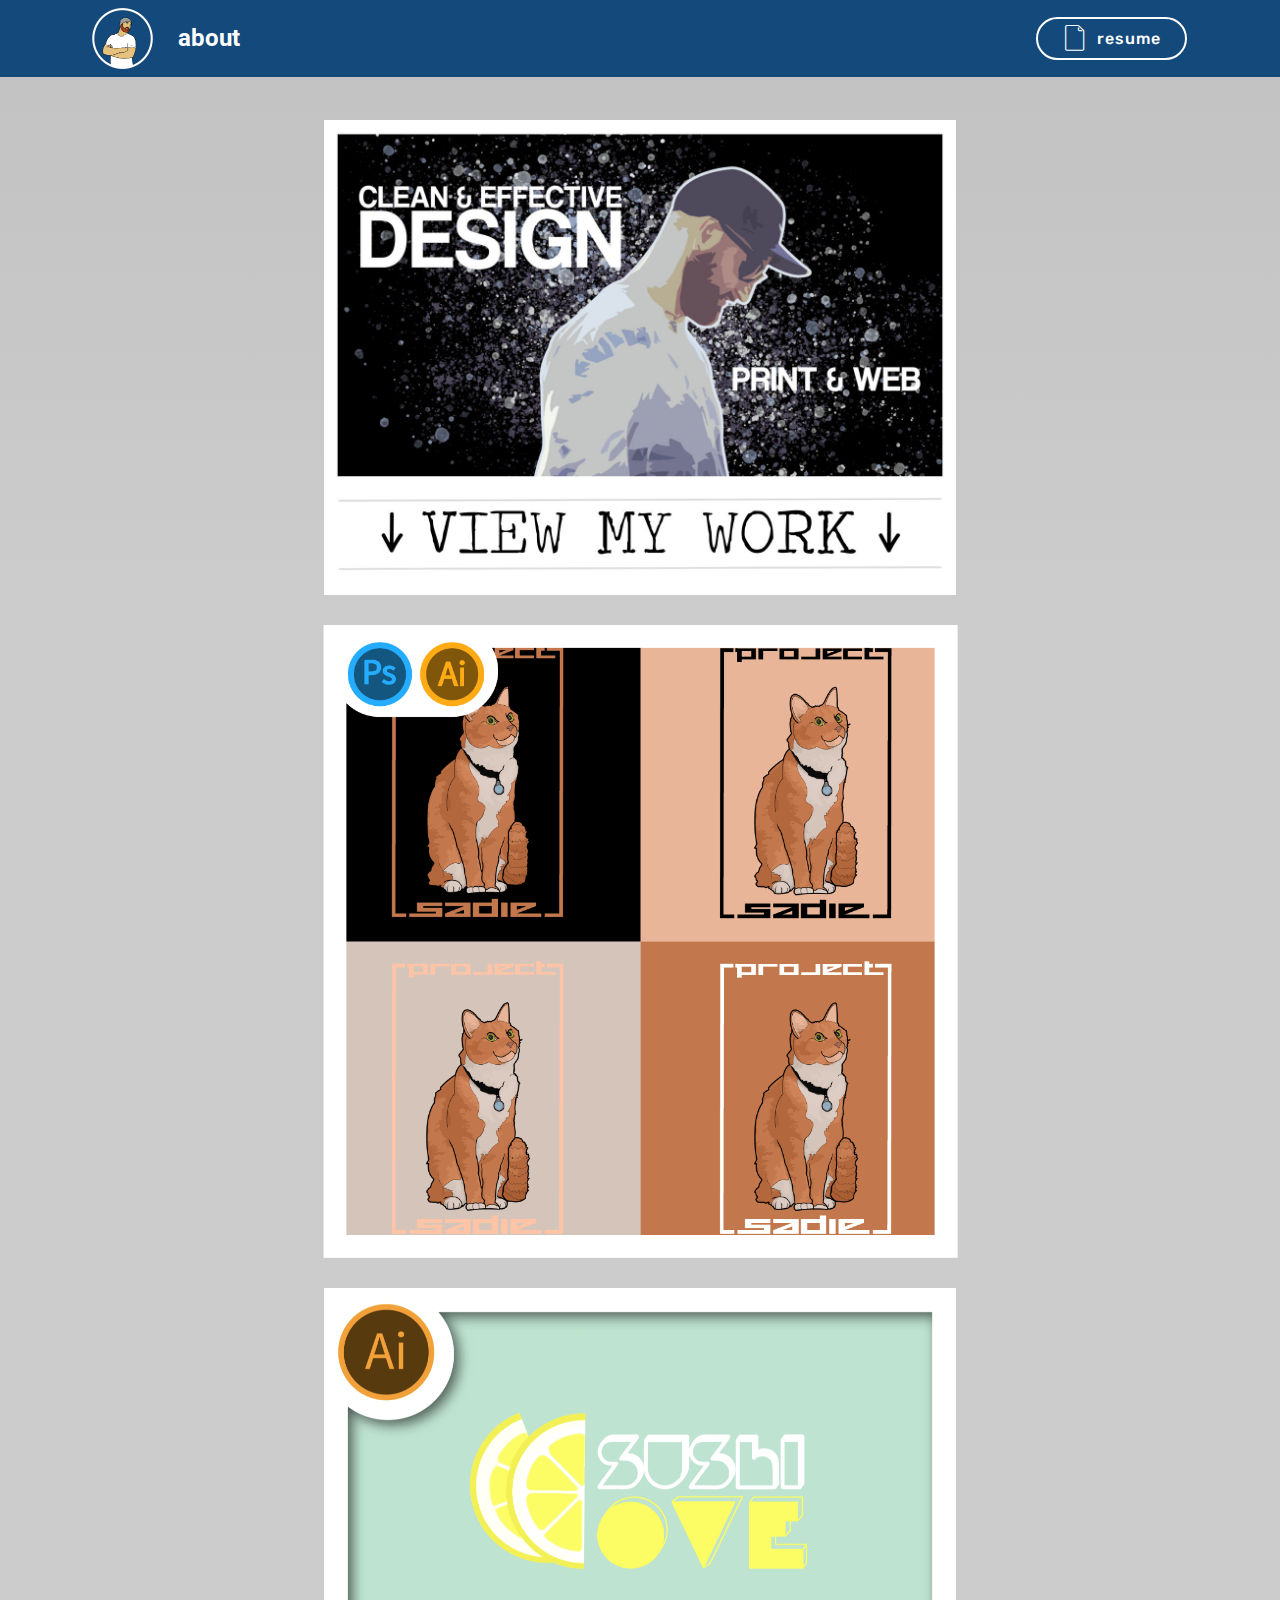
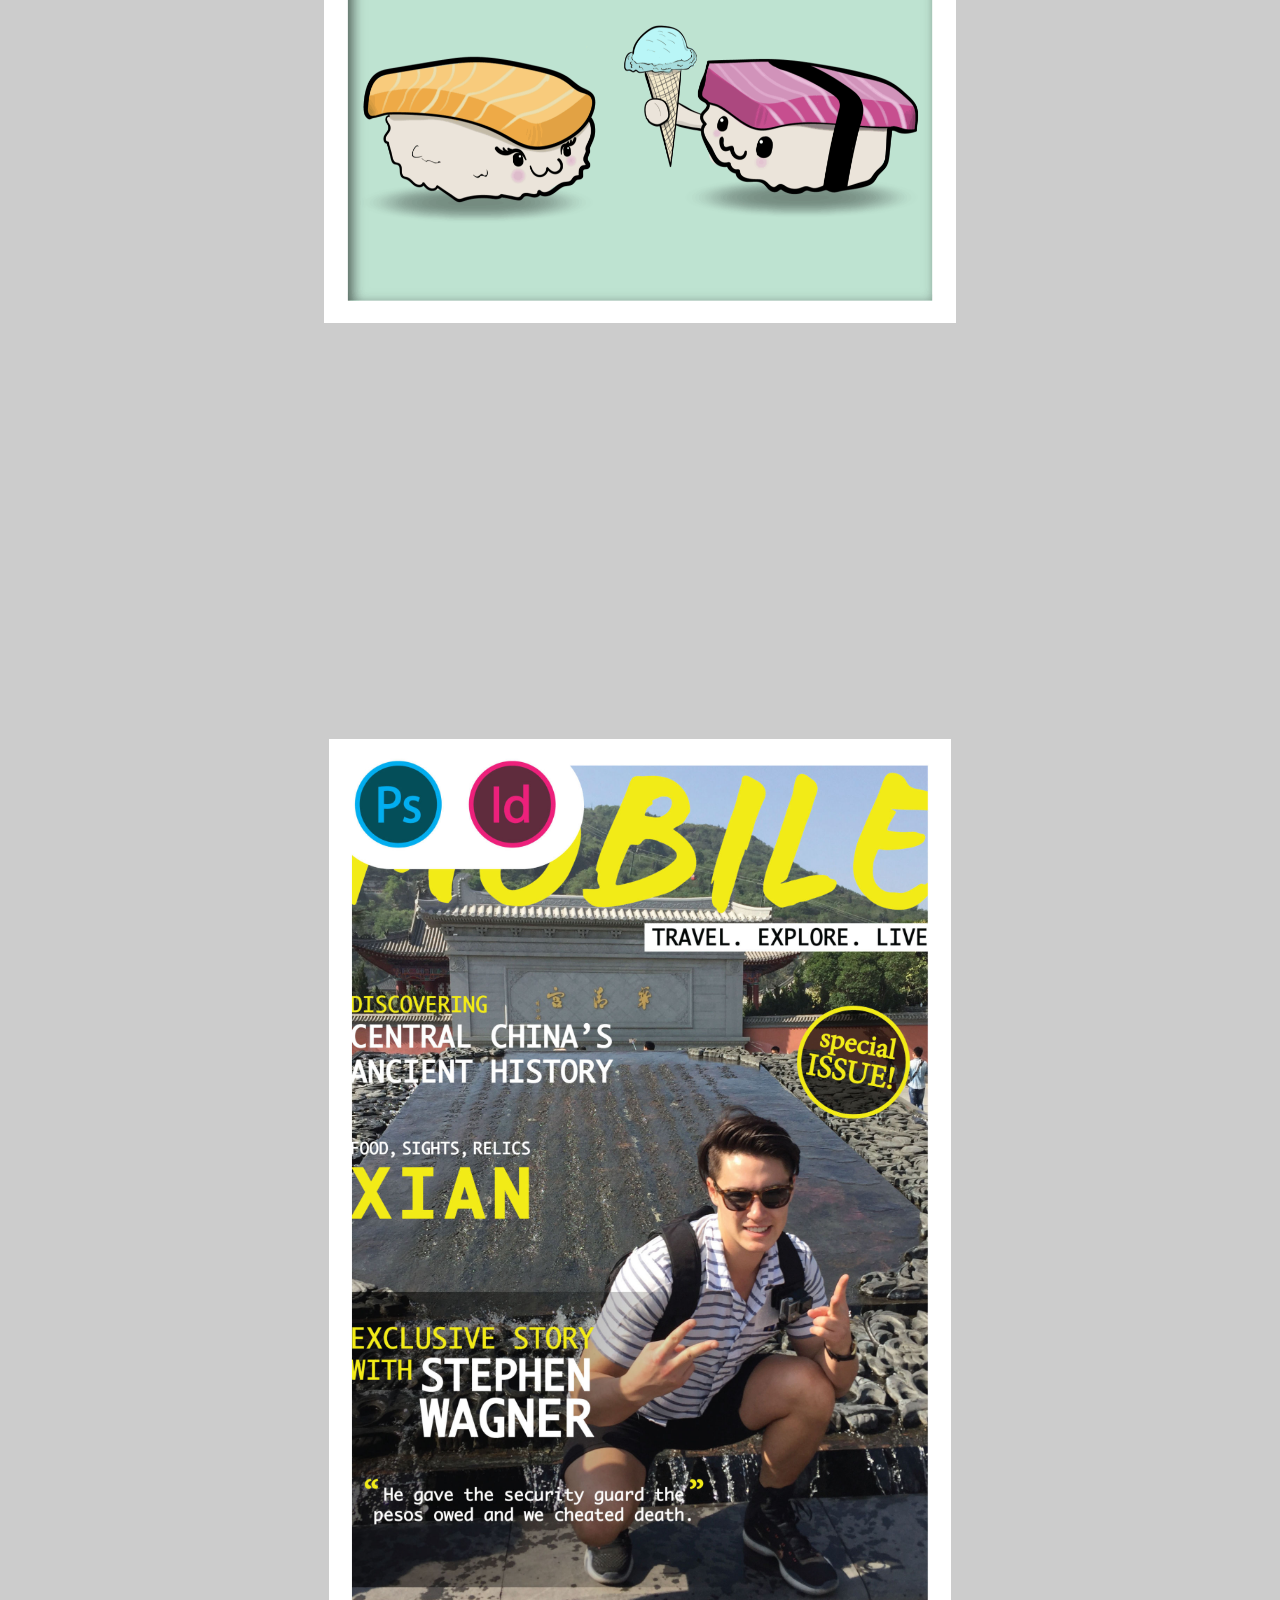
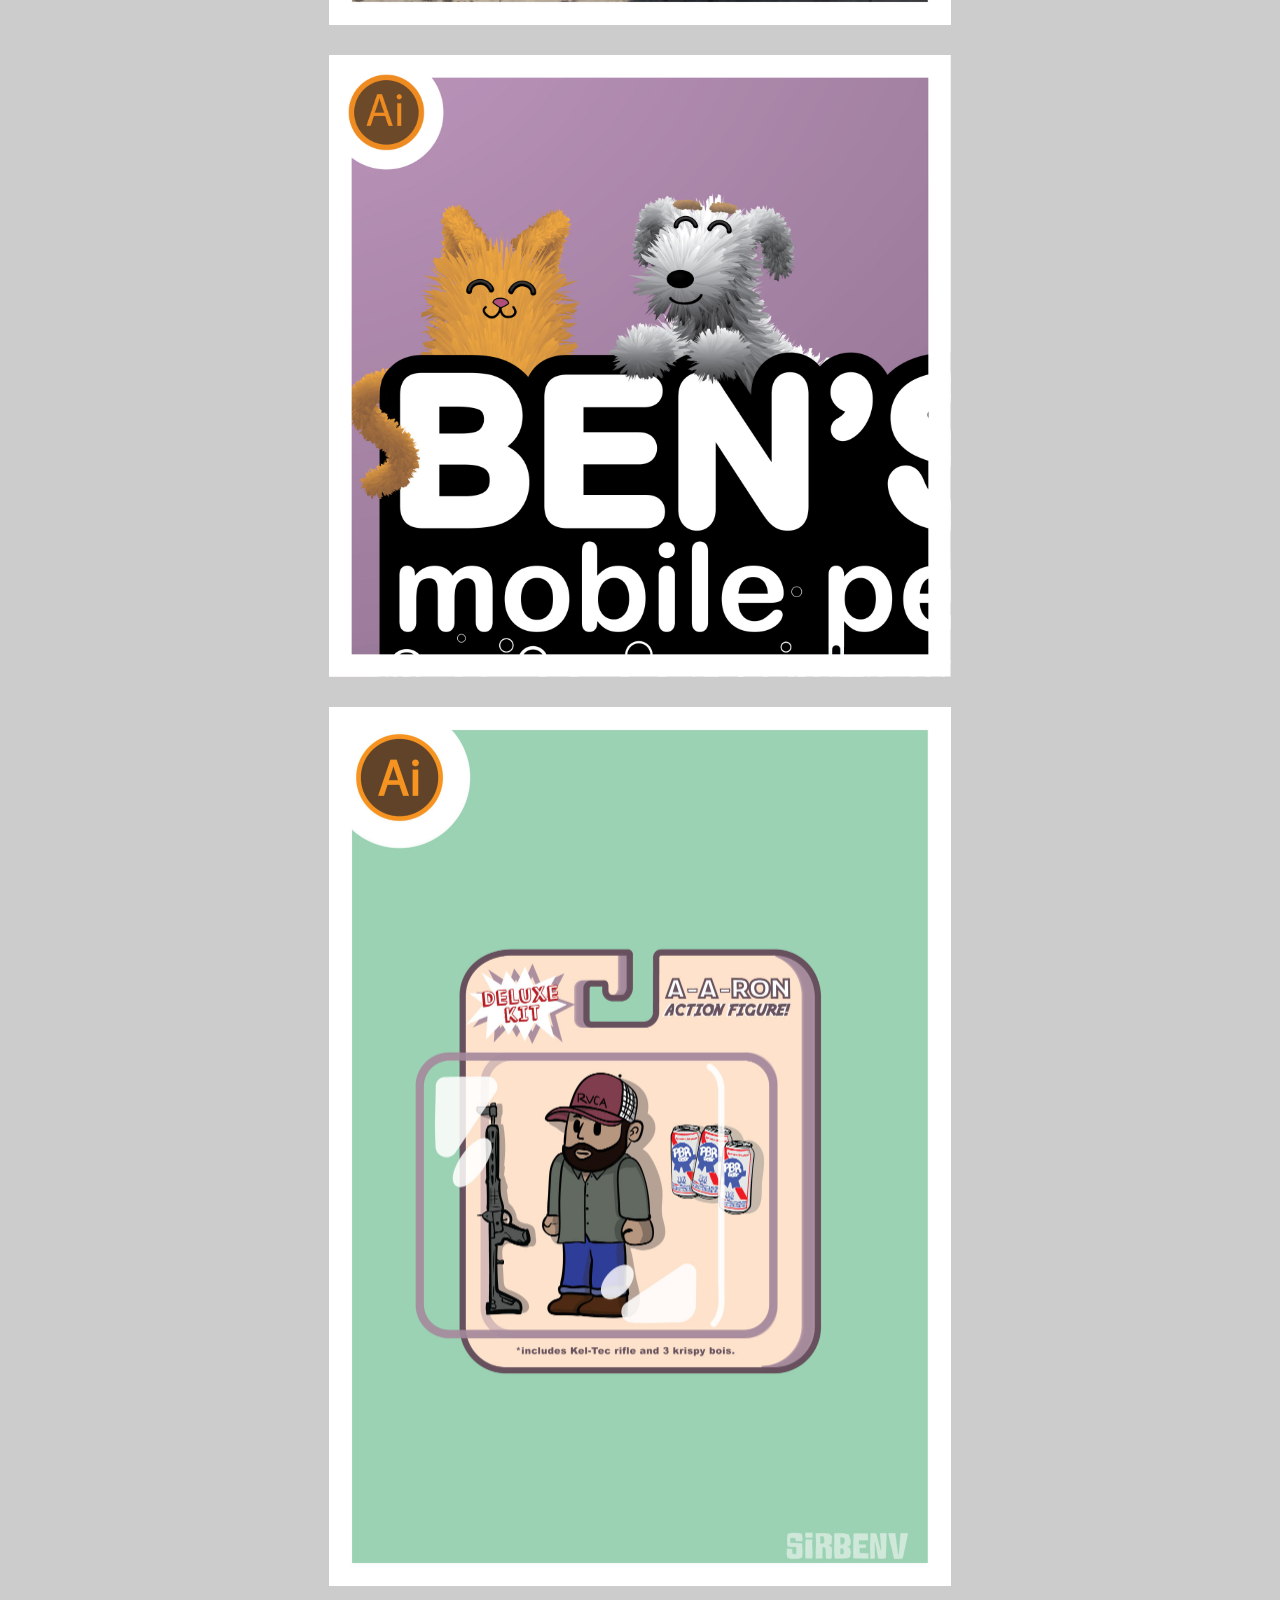
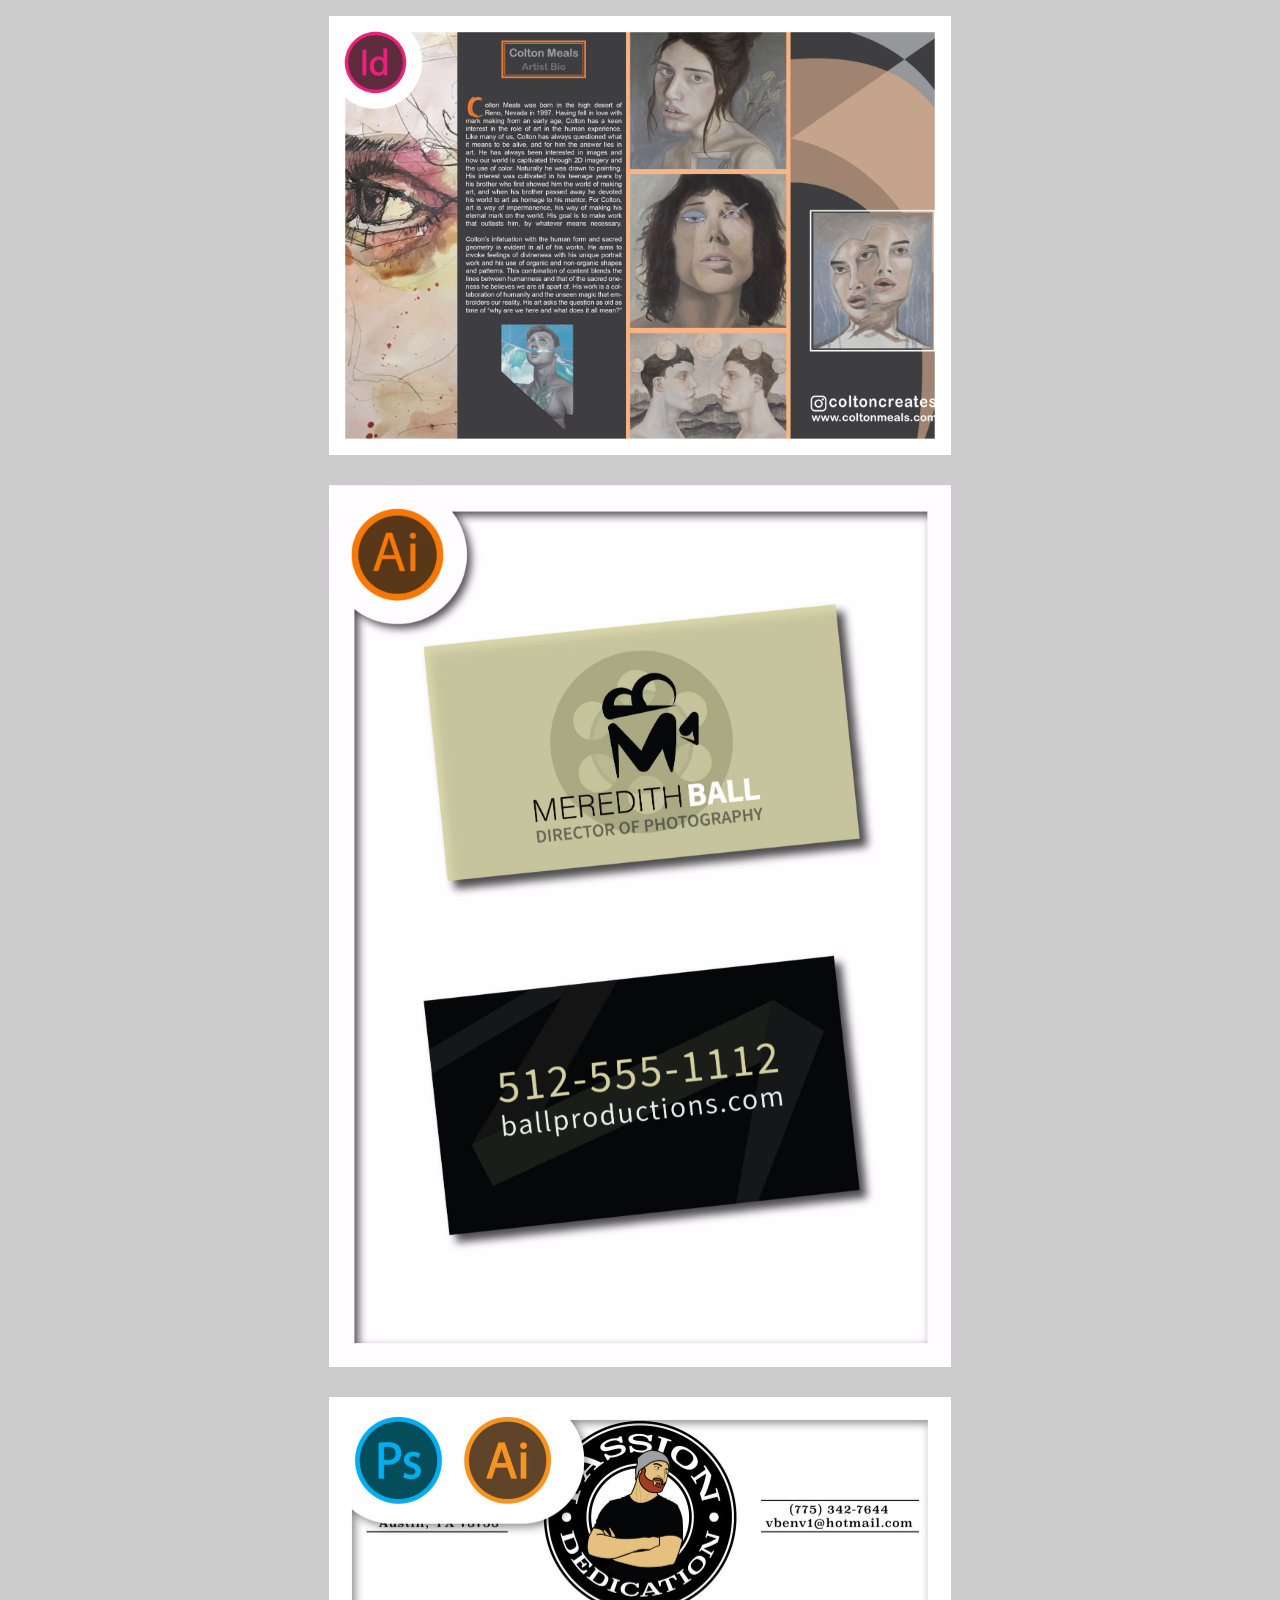
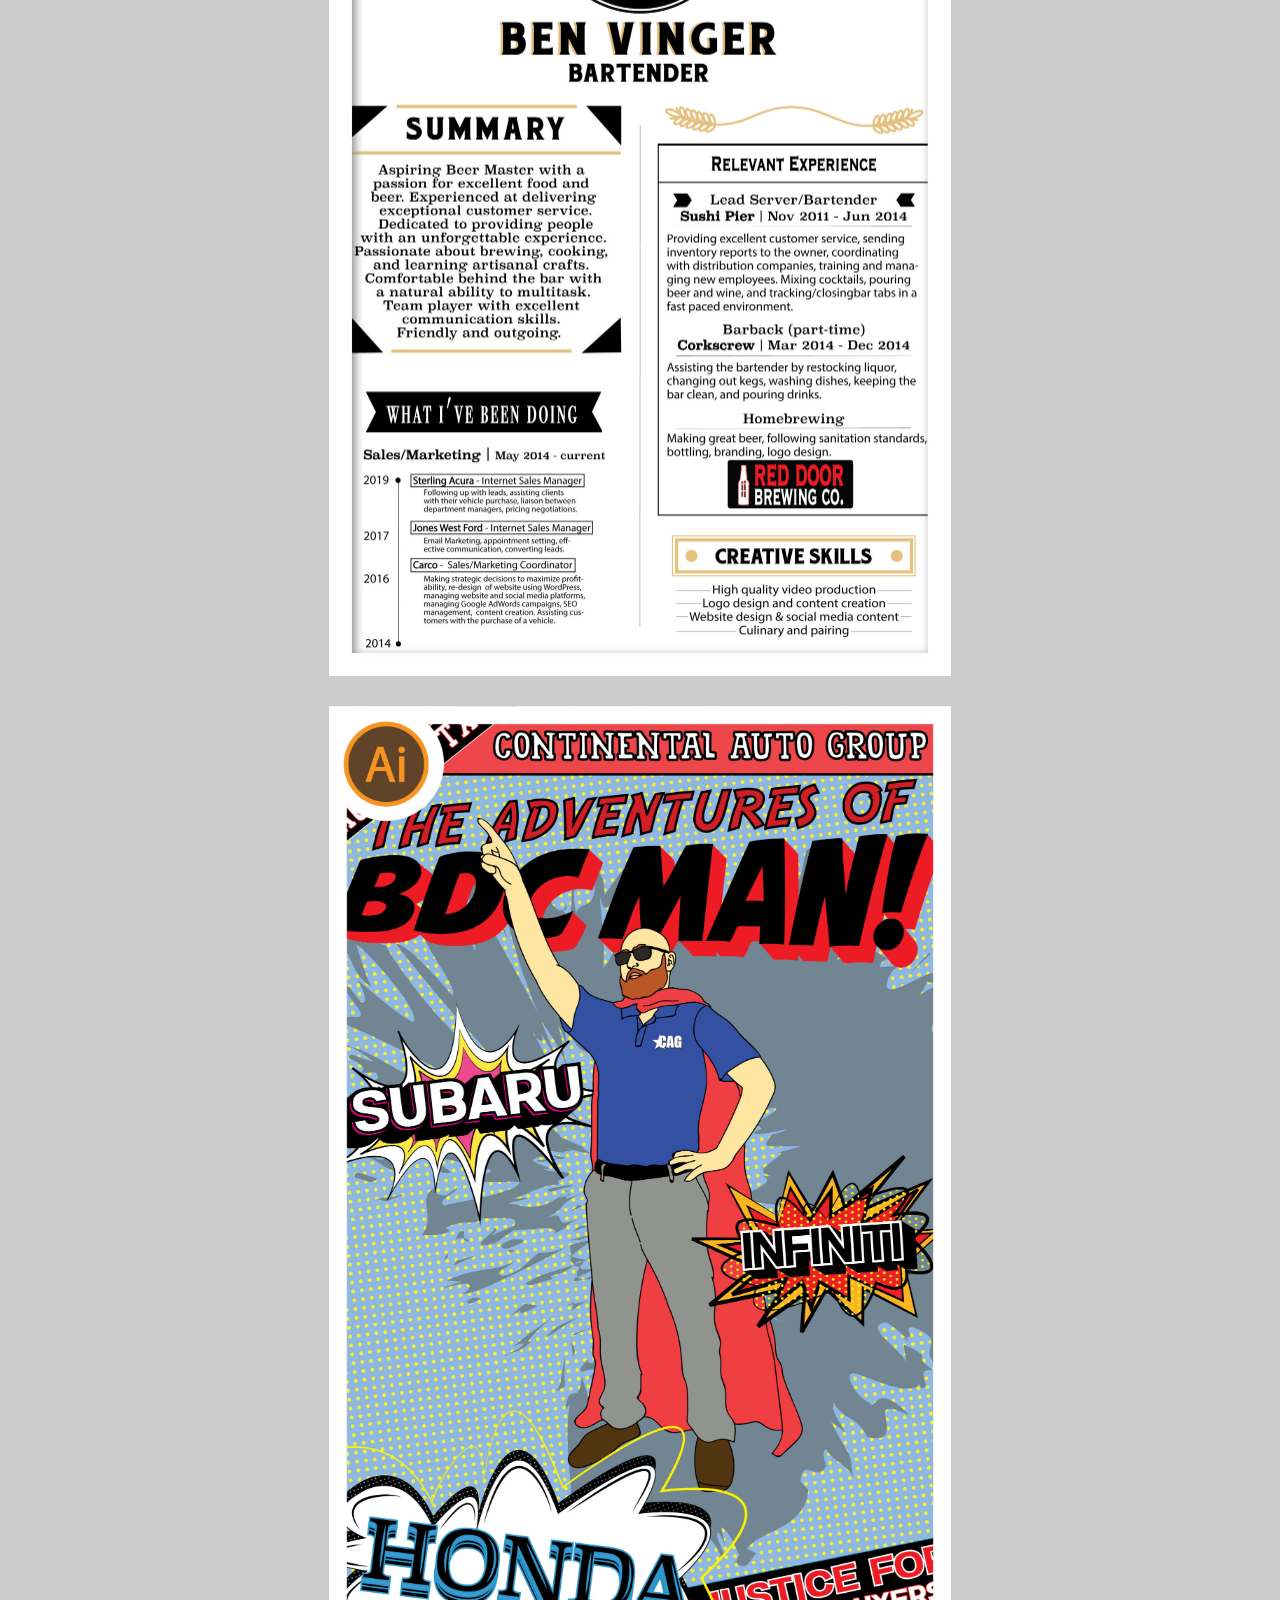
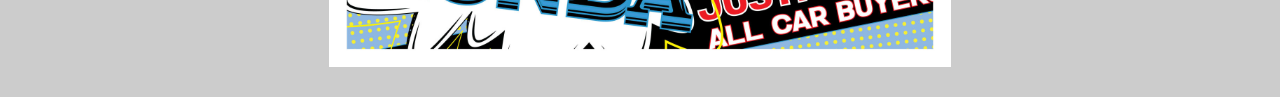
==== index.html @ 5d2aaa00 "create github pages" ====
<!DOCTYPE html>
<html >
<head>
  <!-- Site made with Mobirise Website Builder v4.9.2, https://mobirise.com -->
  <meta charset="UTF-8">
  <meta http-equiv="X-UA-Compatible" content="IE=edge">
  <meta name="generator" content="Mobirise v4.9.2, mobirise.com">
  <meta name="viewport" content="width=device-width, initial-scale=1, minimum-scale=1">
  <link rel="shortcut icon" href="assets/images/web-logo-170x121.png" type="image/x-icon">
  <meta name="description" content="">
  <title>Home</title>
  <link rel="stylesheet" href="assets/web/assets/mobirise-icons/mobirise-icons.css">
  <link rel="stylesheet" href="assets/tether/tether.min.css">
  <link rel="stylesheet" href="assets/bootstrap/css/bootstrap.min.css">
  <link rel="stylesheet" href="assets/bootstrap/css/bootstrap-grid.min.css">
  <link rel="stylesheet" href="assets/bootstrap/css/bootstrap-reboot.min.css">
  <link rel="stylesheet" href="assets/dropdown/css/style.css">
  <link rel="stylesheet" href="assets/theme/css/style.css">
  <link rel="stylesheet" href="assets/mobirise/css/mbr-additional.css" type="text/css">
  
  
  
</head>
<body>
  <section class="menu cid-rk5GuUO9n9" once="menu" id="menu1-15">

    

    <nav class="navbar navbar-expand beta-menu navbar-dropdown align-items-center navbar-fixed-top navbar-toggleable-sm">
        <button class="navbar-toggler navbar-toggler-right" type="button" data-toggle="collapse" data-target="#navbarSupportedContent" aria-controls="navbarSupportedContent" aria-expanded="false" aria-label="Toggle navigation">
            <div class="hamburger">
                <span></span>
                <span></span>
                <span></span>
                <span></span>
            </div>
        </button>
        <div class="menu-logo">
            <div class="navbar-brand">
                <span class="navbar-logo">
                    <a href="index.html">
                         <img src="assets/images/web-logo-170x121.png" alt="Mobirise" title="" style="height: 3.8rem;">
                    </a>
                </span>
                <span class="navbar-caption-wrap"><a class="navbar-caption text-white display-5" href="page1.html">about<br></a></span>
            </div>
        </div>
        <div class="collapse navbar-collapse" id="navbarSupportedContent">
            
            <div class="navbar-buttons mbr-section-btn"><a class="btn btn-sm btn-white-outline display-4" href="assets/files/Ben Vinger Resume.pdf" target="_blank"><span class="mbri-new-file mbr-iconfont mbr-iconfont-btn"></span>resume
                    </a></div>
        </div>
    </nav>
</section>

<section class="engine"><a href="https://mobirise.info/h">create a web page</a></section><section class="cid-rk5LGsgMAR" id="image3-17">

    

    <figure class="mbr-figure container">
            <div class="image-block" style="width: 57%;">
                <img src="assets/images/landing-1288x966.jpg" width="1400" alt="Mobirise" title="">
                <figcaption class="mbr-figure-caption mbr-figure-caption-over">
                    <div class="container pb-5 mbr-white align-center mbr-fonts-style display-1"></div>
                </figcaption>
            </div>
    </figure>
</section>

<section class="cid-rmsdA3CZRY" id="image3-2j">

    

    <figure class="mbr-figure container">
            <div class="image-block" style="width: 61%;">
                <a href="assets/files/SADIE%20WARHOL.pdf" target="_blank"><img src="assets/images/sadie-warhol-1114x1042.png" width="1400" alt="Mobirise" title=""></a>
                
            </div>
    </figure>
</section>

<section class="cid-rm5tW8ioTR" id="image3-2h">

    

    <figure class="mbr-figure container">
            <div class="image-block" style="width: 57%;">
                <a href="assets/files/sushi%20ice%20cream.pdf"><img src="assets/images/sushi-ice-cream-1266x1273.png" width="1400" alt="Mobirise" title=""></a>
                
            </div>
    </figure>
</section>

<section class="cid-rm3PmckEfQ" id="video3-2c">

    
    
    <figure class="mbr-figure align-center container">
        <div class="video-block" style="width: 57%;">
            <div><iframe class="mbr-embedded-video" src="https://www.youtube.com/embed/Kj8SVaHnWBI?rel=0&amp;amp;showinfo=0&amp;autoplay=0&amp;loop=0" width="1280" height="720" frameborder="0" allowfullscreen></iframe></div>
        </div>
    </figure>
</section>

<section class="cid-rk6hGh36Ha" id="image3-18">

    

    <figure class="mbr-figure container">
            <div class="image-block" style="width: 56%;">
                <a href="assets/files/mobile magazine.pdf" target="_blank"><img src="assets/images/steve-1776x2531.jpg" width="1400" alt="Mobirise" title=""></a>
                
            </div>
    </figure>
</section>

<section class="cid-rm42BBk4iQ" id="image3-2g">

    

    <figure class="mbr-figure container">
            <div class="image-block" style="width: 56%;">
                <a href="assets/files/bensgrooming.pdf" target="_blank"><img src="assets/images/bensgrooming-1776x1776.jpg" width="1400" alt="Mobirise" title=""></a>
                
            </div>
    </figure>
</section>

<section class="cid-rm41nYu5hO" id="image3-2e">

    

    <figure class="mbr-figure container">
            <div class="image-block" style="width: 56%;">
                <a href="assets/files/AARON DUDE.pdf" target="_blank"><img src="assets/images/aaron-1244x1759.jpg" width="1400" alt="Mobirise" title=""></a>
                
            </div>
    </figure>
</section>

<section class="cid-rk6oN2qPww" id="image3-1a">

    

    <figure class="mbr-figure container">
            <div class="image-block" style="width: 56%;">
                <a href="assets/files/colton brochure.pdf" target="_blank"><img src="assets/images/colton-1776x1256.jpg" width="1400" alt="Mobirise" title=""></a>
                
            </div>
    </figure>
</section>

<section class="cid-rm41RivxNp" id="image3-2f">

    

    <figure class="mbr-figure container">
            <div class="image-block" style="width: 56%;">
                <a href="assets/files/MBLOGOFINAL.pdf" target="_blank"><img src="assets/images/mbcards-1-1776x2483.jpg" width="1400" alt="Mobirise" title=""></a>
                
            </div>
    </figure>
</section>

<section class="cid-rk6j1WTO7R" id="image3-19">

    

    <figure class="mbr-figure container">
            <div class="image-block" style="width: 56%;">
                <a href="assets/files/Brewery Resume.pdf" target="_blank"><img src="assets/images/brewery-resume-1244x1759.jpg" width="1400" alt="Mobirise" title=""></a>
                
            </div>
    </figure>
</section>

<section class="cid-rk6vC56qn9" id="image3-1b">

    

    <figure class="mbr-figure container">
            <div class="image-block" style="width: 56%;">
                <a href="assets/files/BDC Man Poster.pdf" target="_blank"><img src="assets/images/bdc-man-poster-1-1776x2745.jpg" width="1400" alt="Mobirise" title=""></a>
                
            </div>
    </figure>
</section>


  <script src="assets/web/assets/jquery/jquery.min.js"></script>
  <script src="assets/popper/popper.min.js"></script>
  <script src="assets/tether/tether.min.js"></script>
  <script src="assets/bootstrap/js/bootstrap.min.js"></script>
  <script src="assets/smoothscroll/smooth-scroll.js"></script>
  <script src="assets/dropdown/js/script.min.js"></script>
  <script src="assets/touchswipe/jquery.touch-swipe.min.js"></script>
  <script src="assets/theme/js/script.js"></script>
  
  
 <div id="scrollToTop" class="scrollToTop mbr-arrow-up"><a style="text-align: center;"><i class="mbr-arrow-up-icon mbr-arrow-up-icon-cm cm-icon cm-icon-smallarrow-up"></i></a></div>
  </body>
</html>
---- assets/web/assets/mobirise-icons/mobirise-icons.css ----
@font-face {
  font-family: 'MobiriseIcons';
  src:  url('mobirise-icons.eot?spat4u');
  src:  url('mobirise-icons.eot?spat4u#iefix') format('embedded-opentype'),
    url('mobirise-icons.ttf?spat4u') format('truetype'),
    url('mobirise-icons.woff?spat4u') format('woff'),
    url('mobirise-icons.svg?spat4u#MobiriseIcons') format('svg');
  font-weight: normal;
  font-style: normal;
}

[class^="mbri-"], [class*=" mbri-"] {
  /* use !important to prevent issues with browser extensions that change fonts */
  font-family: MobiriseIcons !important;
  speak: none;
  font-style: normal;
  font-weight: normal;
  font-variant: normal;
  text-transform: none;
  line-height: 1;

  /* Better Font Rendering =========== */
  -webkit-font-smoothing: antialiased;
  -moz-osx-font-smoothing: grayscale;
}

.mbri-add-submenu:before {
  content: "\e900";
}
.mbri-alert:before {
  content: "\e901";
}
.mbri-align-center:before {
  content: "\e902";
}
.mbri-align-justify:before {
  content: "\e903";
}
.mbri-align-left:before {
  content: "\e904";
}
.mbri-align-right:before {
  content: "\e905";
}
.mbri-android:before {
  content: "\e906";
}
.mbri-apple:before {
  content: "\e907";
}
.mbri-arrow-down:before {
  content: "\e908";
}
.mbri-arrow-next:before {
  content: "\e909";
}
.mbri-arrow-prev:before {
  content: "\e90a";
}
.mbri-arrow-up:before {
  content: "\e90b";
}
.mbri-bold:before {
  content: "\e90c";
}
.mbri-bookmark:before {
  content: "\e90d";
}
.mbri-bootstrap:before {
  content: "\e90e";
}
.mbri-briefcase:before {
  content: "\e90f";
}
.mbri-browse:before {
  content: "\e910";
}
.mbri-bulleted-list:before {
  content: "\e911";
}
.mbri-calendar:before {
  content: "\e912";
}
.mbri-camera:before {
  content: "\e913";
}
.mbri-cart-add:before {
  content: "\e914";
}
.mbri-cart-full:before {
  content: "\e915";
}
.mbri-cash:before {
  content: "\e916";
}
.mbri-change-style:before {
  content: "\e917";
}
.mbri-chat:before {
  content: "\e918";
}
.mbri-clock:before {
  content: "\e919";
}
.mbri-close:before {
  content: "\e91a";
}
.mbri-cloud:before {
  content: "\e91b";
}
.mbri-code:before {
  content: "\e91c";
}
.mbri-contact-form:before {
  content: "\e91d";
}
.mbri-credit-card:before {
  content: "\e91e";
}
.mbri-cursor-click:before {
  content: "\e91f";
}
.mbri-cust-feedback:before {
  content: "\e920";
}
.mbri-database:before {
  content: "\e921";
}
.mbri-delivery:before {
  content: "\e922";
}
.mbri-desktop:before {
  content: "\e923";
}
.mbri-devices:before {
  content: "\e924";
}
.mbri-down:before {
  content: "\e925";
}
.mbri-download:before {
  content: "\e989";
}
.mbri-drag-n-drop:before {
  content: "\e927";
}
.mbri-drag-n-drop2:before {
  content: "\e928";
}
.mbri-edit:before {
  content: "\e929";
}
.mbri-edit2:before {
  content: "\e92a";
}
.mbri-error:before {
  content: "\e92b";
}
.mbri-extension:before {
  content: "\e92c";
}
.mbri-features:before {
  content: "\e92d";
}
.mbri-file:before {
  content: "\e92e";
}
.mbri-flag:before {
  content: "\e92f";
}
.mbri-folder:before {
  content: "\e930";
}
.mbri-gift:before {
  content: "\e931";
}
.mbri-github:before {
  content: "\e932";
}
.mbri-globe:before {
  content: "\e933";
}
.mbri-globe-2:before {
  content: "\e934";
}
.mbri-growing-chart:before {
  content: "\e935";
}
.mbri-hearth:before {
  content: "\e936";
}
.mbri-help:before {
  content: "\e937";
}
.mbri-home:before {
  content: "\e938";
}
.mbri-hot-cup:before {
  content: "\e939";
}
.mbri-idea:before {
  content: "\e93a";
}
.mbri-image-gallery:before {
  content: "\e93b";
}
.mbri-image-slider:before {
  content: "\e93c";
}
.mbri-info:before {
  content: "\e93d";
}
.mbri-italic:before {
  content: "\e93e";
}
.mbri-key:before {
  content: "\e93f";
}
.mbri-laptop:before {
  content: "\e940";
}
.mbri-layers:before {
  content: "\e941";
}
.mbri-left-right:before {
  content: "\e942";
}
.mbri-left:before {
  content: "\e943";
}
.mbri-letter:before {
  content: "\e944";
}
.mbri-like:before {
  content: "\e945";
}
.mbri-link:before {
  content: "\e946";
}
.mbri-lock:before {
  content: "\e947";
}
.mbri-login:before {
  content: "\e948";
}
.mbri-logout:before {
  content: "\e949";
}
.mbri-magic-stick:before {
  content: "\e94a";
}
.mbri-map-pin:before {
  content: "\e94b";
}
.mbri-menu:before {
  content: "\e94c";
}
.mbri-mobile:before {
  content: "\e94d";
}
.mbri-mobile2:before {
  content: "\e94e";
}
.mbri-mobirise:before {
  content: "\e94f";
}
.mbri-more-horizontal:before {
  content: "\e950";
}
.mbri-more-vertical:before {
  content: "\e951";
}
.mbri-music:before {
  content: "\e952";
}
.mbri-new-file:before {
  content: "\e953";
}
.mbri-numbered-list:before {
  content: "\e954";
}
.mbri-opened-folder:before {
  content: "\e955";
}
.mbri-pages:before {
  content: "\e956";
}
.mbri-paper-plane:before {
  content: "\e957";
}
.mbri-paperclip:before {
  content: "\e958";
}
.mbri-photo:before {
  content: "\e959";
}
.mbri-photos:before {
  content: "\e95a";
}
.mbri-pin:before {
  content: "\e95b";
}
.mbri-play:before {
  content: "\e95c";
}
.mbri-plus:before {
  content: "\e95d";
}
.mbri-preview:before {
  content: "\e95e";
}
.mbri-print:before {
  content: "\e95f";
}
.mbri-protect:before {
  content: "\e960";
}
.mbri-question:before {
  content: "\e961";
}
.mbri-quote-left:before {
  content: "\e962";
}
.mbri-quote-right:before {
  content: "\e963";
}
.mbri-refresh:before {
  content: "\e964";
}
.mbri-responsive:before {
  content: "\e965";
}
.mbri-right:before {
  content: "\e966";
}
.mbri-rocket:before {
  content: "\e967";
}
.mbri-sad-face:before {
  content: "\e968";
}
.mbri-sale:before {
  content: "\e969";
}
.mbri-save:before {
  content: "\e96a";
}
.mbri-search:before {
  content: "\e96b";
}
.mbri-setting:before {
  content: "\e96c";
}
.mbri-setting2:before {
  content: "\e96d";
}
.mbri-setting3:before {
  content: "\e96e";
}
.mbri-share:before {
  content: "\e96f";
}
.mbri-shopping-bag:before {
  content: "\e970";
}
.mbri-shopping-basket:before {
  content: "\e971";
}
.mbri-shopping-cart:before {
  content: "\e972";
}
.mbri-sites:before {
  content: "\e973";
}
.mbri-smile-face:before {
  content: "\e974";
}
.mbri-speed:before {
  content: "\e975";
}
.mbri-star:before {
  content: "\e976";
}
.mbri-success:before {
  content: "\e977";
}
.mbri-sun:before {
  content: "\e978";
}
.mbri-sun2:before {
  content: "\e979";
}
.mbri-tablet:before {
  content: "\e97a";
}
.mbri-tablet-vertical:before {
  content: "\e97b";
}
.mbri-target:before {
  content: "\e97c";
}
.mbri-timer:before {
  content: "\e97d";
}
.mbri-to-ftp:before {
  content: "\e97e";
}
.mbri-to-local-drive:before {
  content: "\e97f";
}
.mbri-touch-swipe:before {
  content: "\e980";
}
.mbri-touch:before {
  content: "\e981";
}
.mbri-trash:before {
  content: "\e982";
}
.mbri-underline:before {
  content: "\e983";
}
.mbri-unlink:before {
  content: "\e984";
}
.mbri-unlock:before {
  content: "\e985";
}
.mbri-up-down:before {
  content: "\e986";
}
.mbri-up:before {
  content: "\e987";
}
.mbri-update:before {
  content: "\e988";
}
.mbri-upload:before {
 content: "\e926"; 
}
.mbri-user:before {
  content: "\e98a";
}
.mbri-user2:before {
  content: "\e98b";
}
.mbri-users:before {
  content: "\e98c";
}
.mbri-video:before {
  content: "\e98d";
}
.mbri-video-play:before {
  content: "\e98e";
}
.mbri-watch:before {
  content: "\e98f";
}
.mbri-website-theme:before {
  content: "\e990";
}
.mbri-wifi:before {
  content: "\e991";
}
.mbri-windows:before {
  content: "\e992";
}
.mbri-zoom-out:before {
  content: "\e993";
}
.mbri-redo:before {
  content: "\e994";
}
.mbri-undo:before {
  content: "\e995";
}
---- assets/dropdown/css/style.css ----
.navbar-dropdown {
  left: 0;
  padding: 0;
  position: absolute;
  right: 0;
  top: 0;
  transition: all 0.45s ease;
  z-index: 1030;
  background: #282828; }
  .navbar-dropdown .navbar-logo {
    margin-right: 0.8rem;
    transition: margin 0.3s ease-in-out;
    vertical-align: middle; }
    .navbar-dropdown .navbar-logo img {
      height: 3.125rem;
      transition: all 0.3s ease-in-out; }
    .navbar-dropdown .navbar-logo.mbr-iconfont {
      font-size: 3.125rem;
      line-height: 3.125rem; }
  .navbar-dropdown .navbar-caption {
    font-weight: 700;
    white-space: normal;
    vertical-align: -4px;
    line-height: 3.125rem !important; }
    .navbar-dropdown .navbar-caption, .navbar-dropdown .navbar-caption:hover {
      color: inherit;
      text-decoration: none; }
  .navbar-dropdown .mbr-iconfont + .navbar-caption {
    vertical-align: -1px; }
  .navbar-dropdown.navbar-fixed-top {
    position: fixed; }
  .navbar-dropdown .navbar-brand span {
    vertical-align: -4px; }
  .navbar-dropdown.bg-color.transparent {
    background: none; }
  .navbar-dropdown.navbar-short .navbar-brand {
    padding: 0.625rem 0; }
    .navbar-dropdown.navbar-short .navbar-brand span {
      vertical-align: -1px; }
  .navbar-dropdown.navbar-short .navbar-caption {
    line-height: 2.375rem !important;
    vertical-align: -2px; }
  .navbar-dropdown.navbar-short .navbar-logo {
    margin-right: 0.5rem; }
    .navbar-dropdown.navbar-short .navbar-logo img {
      height: 2.375rem; }
    .navbar-dropdown.navbar-short .navbar-logo.mbr-iconfont {
      font-size: 2.375rem;
      line-height: 2.375rem; }
  .navbar-dropdown.navbar-short .mbr-table-cell {
    height: 3.625rem; }
  .navbar-dropdown .navbar-close {
    left: 0.6875rem;
    position: fixed;
    top: 0.75rem;
    z-index: 1000; }
  .navbar-dropdown .hamburger-icon {
    content: "";
    display: inline-block;
    vertical-align: middle;
    width: 16px;
    -webkit-box-shadow: 0 -6px 0 1px #282828,0 0 0 1px #282828,0 6px 0 1px #282828;
    -moz-box-shadow: 0 -6px 0 1px #282828,0 0 0 1px #282828,0 6px 0 1px #282828;
    box-shadow: 0 -6px 0 1px #282828,0 0 0 1px #282828,0 6px 0 1px #282828; }

.dropdown-menu .dropdown-toggle[data-toggle="dropdown-submenu"]::after {
  border-bottom: 0.35em solid transparent;
  border-left: 0.35em solid;
  border-right: 0;
  border-top: 0.35em solid transparent;
  margin-left: 0.3rem; }

.dropdown-menu .dropdown-item:focus {
  outline: 0; }

.nav-dropdown {
  font-size: 0.75rem;
  font-weight: 500;
  height: auto !important; }
  .nav-dropdown .nav-btn {
    padding-left: 1rem; }
  .nav-dropdown .link {
    margin: .667em 1.667em;
    font-weight: 500;
    padding: 0;
    transition: color .2s ease-in-out; }
    .nav-dropdown .link.dropdown-toggle {
      margin-right: 2.583em; }
      .nav-dropdown .link.dropdown-toggle::after {
        margin-left: .25rem;
        border-top: 0.35em solid;
        border-right: 0.35em solid transparent;
        border-left: 0.35em solid transparent;
        border-bottom: 0; }
      .nav-dropdown .link.dropdown-toggle[aria-expanded="true"] {
        margin: 0;
        padding: 0.667em 3.263em  0.667em 1.667em; }
  .nav-dropdown .link::after,
  .nav-dropdown .dropdown-item::after {
    color: inherit; }
  .nav-dropdown .btn {
    font-size: 0.75rem;
    font-weight: 700;
    letter-spacing: 0;
    margin-bottom: 0;
    padding-left: 1.25rem;
    padding-right: 1.25rem; }
  .nav-dropdown .dropdown-menu {
    border-radius: 0;
    border: 0;
    left: 0;
    margin: 0;
    padding-bottom: 1.25rem;
    padding-top: 1.25rem;
    position: relative; }
  .nav-dropdown .dropdown-submenu {
    margin-left: 0.125rem;
    top: 0; }
  .nav-dropdown .dropdown-item {
    font-weight: 500;
    line-height: 2;
    padding: 0.3846em 4.615em 0.3846em 1.5385em;
    position: relative;
    transition: color .2s ease-in-out, background-color .2s ease-in-out; }
    .nav-dropdown .dropdown-item::after {
      margin-top: -0.3077em;
      position: absolute;
      right: 1.1538em;
      top: 50%; }
    .nav-dropdown .dropdown-item:focus, .nav-dropdown .dropdown-item:hover {
      background: none; }

@media (max-width: 767px) {
  .nav-dropdown.navbar-toggleable-sm {
    bottom: 0;
    display: none;
    left: 0;
    overflow-x: hidden;
    position: fixed;
    top: 0;
    transform: translateX(-100%);
    -ms-transform: translateX(-100%);
    -webkit-transform: translateX(-100%);
    width: 18.75rem;
    z-index: 999; } }
.nav-dropdown.navbar-toggleable-xl {
  bottom: 0;
  display: none;
  left: 0;
  overflow-x: hidden;
  position: fixed;
  top: 0;
  transform: translateX(-100%);
  -ms-transform: translateX(-100%);
  -webkit-transform: translateX(-100%);
  width: 18.75rem;
  z-index: 999; }

.nav-dropdown-sm {
  display: block !important;
  overflow-x: hidden;
  overflow: auto;
  padding-top: 3.875rem; }
  .nav-dropdown-sm::after {
    content: "";
    display: block;
    height: 3rem;
    width: 100%; }
  .nav-dropdown-sm.collapse.in ~ .navbar-close {
    display: block !important; }
  .nav-dropdown-sm.collapsing, .nav-dropdown-sm.collapse.in {
    transform: translateX(0);
    -ms-transform: translateX(0);
    -webkit-transform: translateX(0);
    transition: all 0.25s ease-out;
    -webkit-transition: all 0.25s ease-out;
    background: #282828; }
  .nav-dropdown-sm.collapsing[aria-expanded="false"] {
    transform: translateX(-100%);
    -ms-transform: translateX(-100%);
    -webkit-transform: translateX(-100%); }
  .nav-dropdown-sm .nav-item {
    display: block;
    margin-left: 0 !important;
    padding-left: 0; }
  .nav-dropdown-sm .link,
  .nav-dropdown-sm .dropdown-item {
    border-top: 1px dotted rgba(255, 255, 255, 0.1);
    font-size: 0.8125rem;
    line-height: 1.6;
    margin: 0 !important;
    padding: 0.875rem 2.4rem 0.875rem 1.5625rem !important;
    position: relative;
    white-space: normal; }
    .nav-dropdown-sm .link:focus, .nav-dropdown-sm .link:hover,
    .nav-dropdown-sm .dropdown-item:focus,
    .nav-dropdown-sm .dropdown-item:hover {
      background: rgba(0, 0, 0, 0.2) !important;
      color: #c0a375; }
  .nav-dropdown-sm .nav-btn {
    position: relative;
    padding: 1.5625rem 1.5625rem 0 1.5625rem; }
    .nav-dropdown-sm .nav-btn::before {
      border-top: 1px dotted rgba(255, 255, 255, 0.1);
      content: "";
      left: 0;
      position: absolute;
      top: 0;
      width: 100%; }
    .nav-dropdown-sm .nav-btn + .nav-btn {
      padding-top: 0.625rem; }
      .nav-dropdown-sm .nav-btn + .nav-btn::before {
        display: none; }
  .nav-dropdown-sm .btn {
    padding: 0.625rem 0; }
  .nav-dropdown-sm .dropdown-toggle[data-toggle="dropdown-submenu"]::after {
    margin-left: .25rem;
    border-top: 0.35em solid;
    border-right: 0.35em solid transparent;
    border-left: 0.35em solid transparent;
    border-bottom: 0; }
  .nav-dropdown-sm .dropdown-toggle[data-toggle="dropdown-submenu"][aria-expanded="true"]::after {
    border-top: 0;
    border-right: 0.35em solid transparent;
    border-left: 0.35em solid transparent;
    border-bottom: 0.35em solid; }
  .nav-dropdown-sm .dropdown-menu {
    margin: 0;
    padding: 0;
    position: relative;
    top: 0;
    left: 0;
    width: 100%;
    border: 0;
    float: none;
    border-radius: 0;
    background: none; }
  .nav-dropdown-sm .dropdown-submenu {
    left: 100%;
    margin-left: 0.125rem;
    margin-top: -1.25rem;
    top: 0; }

.navbar-toggleable-sm .nav-dropdown .dropdown-menu {
  position: absolute; }

.navbar-toggleable-sm .nav-dropdown .dropdown-submenu {
  left: 100%;
  margin-left: 0.125rem;
  margin-top: -1.25rem;
  top: 0; }

.navbar-toggleable-sm.opened .nav-dropdown .dropdown-menu {
  position: relative; }

.navbar-toggleable-sm.opened .nav-dropdown .dropdown-submenu {
  left: 0;
  margin-left: 00rem;
  margin-top: 0rem;
  top: 0; }

.is-builder .nav-dropdown.collapsing {
  transition: none !important; }

/*# sourceMappingURL=style.css.map */
---- assets/theme/css/style.css ----
/*!
 * Mobirise v4 theme (https://mobirise.com/)
 * Copyright 2017 Mobirise
 */
section {
  background-color: #eeeeee; }

section,
.container,
.container-fluid {
  position: relative;
  word-wrap: break-word; }

a.mbr-iconfont:hover {
  text-decoration: none; }

.article .lead p, .article .lead ul, .article .lead ol, .article .lead pre, .article .lead blockquote {
  margin-bottom: 0; }

a {
  font-style: normal;
  font-weight: 400;
  cursor: pointer; }
  a, a:hover {
    text-decoration: none; }

figure {
  margin-bottom: 0; }

body {
  color: #232323; }

h1, h2, h3, h4, h5, h6,
.h1, .h2, .h3, .h4, .h5, .h6,
.display-1, .display-2, .display-3, .display-4 {
  line-height: 1;
  word-break: break-word;
  word-wrap: break-word; }

b, strong {
  font-weight: bold; }

blockquote {
  padding: 10px 0 10px 20px;
  position: relative;
  border-left: 2px solid;
  border-color: #ff3366; }

input:-webkit-autofill, input:-webkit-autofill:hover, input:-webkit-autofill:focus, input:-webkit-autofill:active {
  transition-delay: 9999s;
  transition-property: background-color, color; }

textarea[type="hidden"] {
  display: none; }

body {
  position: relative; }

section {
  background-position: 50% 50%;
  background-repeat: no-repeat;
  background-size: cover; }
  section .mbr-background-video,
  section .mbr-background-video-preview {
    position: absolute;
    bottom: 0;
    left: 0;
    right: 0;
    top: 0; }

.hidden {
  visibility: hidden; }

.mbr-z-index20 {
  z-index: 20; }

/*! Base colors */
.mbr-white {
  color: #ffffff; }

.mbr-black {
  color: #000000; }

.mbr-bg-white {
  background-color: #ffffff; }

.mbr-bg-black {
  background-color: #000000; }

/*! Text-aligns */
.align-left {
  text-align: left; }

.align-center {
  text-align: center; }

.align-right {
  text-align: right; }

@media (max-width: 767px) {
  .align-left, .align-center, .align-right, .mbr-section-btn, .mbr-section-title {
    text-align: center; } }
/*! Font-weight  */
.mbr-light {
  font-weight: 300; }

.mbr-regular {
  font-weight: 400; }

.mbr-semibold {
  font-weight: 500; }

.mbr-bold {
  font-weight: 700; }

/*! Media  */
.media-size-item {
  -webkit-flex: 1 1 auto;
  -moz-flex: 1 1 auto;
  -ms-flex: 1 1 auto;
  -o-flex: 1 1 auto;
  flex: 1 1 auto; }

.media-content {
  -webkit-flex-basis: 100%;
  flex-basis: 100%; }

.media-container-row {
  display: -ms-flexbox;
  display: -webkit-flex;
  display: flex;
  -webkit-flex-direction: row;
  -ms-flex-direction: row;
  flex-direction: row;
  -webkit-flex-wrap: wrap;
  -ms-flex-wrap: wrap;
  flex-wrap: wrap;
  -webkit-justify-content: center;
  -ms-flex-pack: center;
  justify-content: center;
  -webkit-align-content: center;
  -ms-flex-line-pack: center;
  align-content: center;
  -webkit-align-items: start;
  -ms-flex-align: start;
  align-items: start; }
  .media-container-row .media-size-item {
    width: 400px; }

.media-container-column {
  display: -ms-flexbox;
  display: -webkit-flex;
  display: flex;
  -webkit-flex-direction: column;
  -ms-flex-direction: column;
  flex-direction: column;
  -webkit-flex-wrap: wrap;
  -ms-flex-wrap: wrap;
  flex-wrap: wrap;
  -webkit-justify-content: center;
  -ms-flex-pack: center;
  justify-content: center;
  -webkit-align-content: center;
  -ms-flex-line-pack: center;
  align-content: center;
  -webkit-align-items: stretch;
  -ms-flex-align: stretch;
  align-items: stretch; }
  .media-container-column > * {
    width: 100%; }

@media (min-width: 992px) {
  .media-container-row {
    -webkit-flex-wrap: nowrap;
    -ms-flex-wrap: nowrap;
    flex-wrap: nowrap; } }
figure {
  overflow: hidden; }

figure[mbr-media-size] {
  transition: width 0.1s; }

.mbr-figure img, .mbr-figure iframe {
  display: block;
  width: 100%; }

.card {
  background-color: transparent;
  border: none; }

.card-img {
  text-align: center;
  flex-shrink: 0;
  -webkit-flex-shrink: 0; }

.media {
  max-width: 100%;
  margin: 0 auto; }

.mbr-figure {
  -ms-flex-item-align: center;
  -ms-grid-row-align: center;
  -webkit-align-self: center;
  align-self: center; }

.media-container > div {
  max-width: 100%; }

.mbr-figure img, .card-img img {
  width: 100%; }

@media (max-width: 991px) {
  .media-size-item {
    width: auto !important; }

  .media {
    width: auto; }

  .mbr-figure {
    width: 100% !important; } }
/*! Buttons */
.mbr-section-btn {
  margin-left: -.25rem;
  margin-right: -.25rem;
  font-size: 0; }

nav .mbr-section-btn {
  margin-left: 0rem;
  margin-right: 0rem; }

/*! Btn icon margin */
.btn .mbr-iconfont, .btn.btn-sm .mbr-iconfont {
  cursor: pointer;
  margin-right: 0.5rem; }

.btn.btn-md .mbr-iconfont, .btn.btn-md .mbr-iconfont {
  margin-right: 0.8rem; }

.mbr-regular {
  font-weight: 400; }

.mbr-semibold {
  font-weight: 500; }

.mbr-bold {
  font-weight: 700; }

[type="submit"] {
  -webkit-appearance: none; }

/*! Full-screen */
.mbr-fullscreen .mbr-overlay {
  min-height: 100vh; }

.mbr-fullscreen {
  display: flex;
  display: -webkit-flex;
  display: -moz-flex;
  display: -ms-flex;
  display: -o-flex;
  align-items: center;
  -webkit-align-items: center;
  min-height: 100vh;
  padding-top: 3rem;
  padding-bottom: 3rem; }

/*! Map */
.map {
  height: 25rem;
  position: relative; }
  .map iframe {
    width: 100%;
    height: 100%; }

/* Form */
.form-asterisk {
  font-family: initial;
  position: absolute;
  top: -2px;
  font-weight: normal; }

/*! Scroll to top arrow */
.mbr-arrow-up {
  bottom: 25px;
  right: 90px;
  position: fixed;
  text-align: right;
  z-index: 5000;
  color: #ffffff;
  font-size: 32px;
  transform: rotate(180deg);
  -webkit-transform: rotate(180deg); }

.mbr-arrow-up a {
  background: rgba(0, 0, 0, 0.2);
  border-radius: 3px;
  color: #fff;
  display: inline-block;
  height: 60px;
  width: 60px;
  outline-style: none !important;
  position: relative;
  text-decoration: none;
  transition: all .3s ease-in-out;
  cursor: pointer;
  text-align: center; }
  .mbr-arrow-up a:hover {
    background-color: rgba(0, 0, 0, 0.4); }
  .mbr-arrow-up a i {
    line-height: 60px; }

.mbr-arrow-up-icon {
  display: block;
  color: #fff; }

.mbr-arrow-up-icon::before {
  content: "\203a";
  display: inline-block;
  font-family: serif;
  font-size: 32px;
  line-height: 1;
  font-style: normal;
  position: relative;
  top: 6px;
  left: -4px;
  -webkit-transform: rotate(-90deg);
  transform: rotate(-90deg); }

/*! Arrow Down */
.mbr-arrow {
  position: absolute;
  bottom: 45px;
  left: 50%;
  width: 60px;
  height: 60px;
  cursor: pointer;
  background-color: rgba(80, 80, 80, 0.5);
  border-radius: 50%;
  -webkit-transform: translateX(-50%);
  transform: translateX(-50%); }
  .mbr-arrow > a {
    display: inline-block;
    text-decoration: none;
    outline-style: none;
    -webkit-animation: arrowdown 1.7s ease-in-out infinite;
    animation: arrowdown 1.7s ease-in-out infinite; }
    .mbr-arrow > a > i {
      position: absolute;
      top: -2px;
      left: 15px;
      font-size: 2rem; }

@keyframes arrowdown {
  0% {
    transform: translateY(0px);
    -webkit-transform: translateY(0px); }
  50% {
    transform: translateY(-5px);
    -webkit-transform: translateY(-5px); }
  100% {
    transform: translateY(0px);
    -webkit-transform: translateY(0px); } }
@-webkit-keyframes arrowdown {
  0% {
    transform: translateY(0px);
    -webkit-transform: translateY(0px); }
  50% {
    transform: translateY(-5px);
    -webkit-transform: translateY(-5px); }
  100% {
    transform: translateY(0px);
    -webkit-transform: translateY(0px); } }
@media (max-width: 500px) {
  .mbr-arrow-up {
    left: 50%;
    right: auto;
    transform: translateX(-50%) rotate(180deg);
    -webkit-transform: translateX(-50%) rotate(180deg); } }
/*Gradients animation*/
@keyframes gradient-animation {
  from {
    background-position: 0% 100%;
    animation-timing-function: ease-in-out; }
  to {
    background-position: 100% 0%;
    animation-timing-function: ease-in-out; } }
@-webkit-keyframes gradient-animation {
  from {
    background-position: 0% 100%;
    animation-timing-function: ease-in-out; }
  to {
    background-position: 100% 0%;
    animation-timing-function: ease-in-out; } }
.bg-gradient {
  background-size: 200% 200%;
  animation: gradient-animation 5s infinite alternate;
  -webkit-animation: gradient-animation 5s infinite alternate; }

.menu .navbar-brand {
  display: -webkit-flex; }
  .menu .navbar-brand span {
    display: flex;
    display: -webkit-flex; }
  .menu .navbar-brand .navbar-caption-wrap {
    display: -webkit-flex; }
  .menu .navbar-brand .navbar-logo img {
    display: -webkit-flex; }
@media (min-width: 768px) and (max-width: 991px) {
  .menu .navbar-toggleable-sm .navbar-nav {
    display: -webkit-box;
    display: -webkit-flex;
    display: -ms-flexbox; } }
@media (min-width: 992px) {
  .menu .navbar-nav.nav-dropdown {
    display: -webkit-flex; }
  .menu .navbar-toggleable-sm .navbar-collapse {
    display: -webkit-flex !important; } }
@media (max-width: 767px) {
  .menu .navbar-collapse {
    overflow-y: auto;
    max-height: 80vh; }
  .menu .dropdown-menu {
    max-height: 60vh;
    overflow-y: auto; } }

.navbar {
  display: -webkit-flex;
  -webkit-flex-wrap: wrap;
  -webkit-align-items: center;
  -webkit-justify-content: space-between; }

.navbar-collapse {
  -webkit-flex-basis: 100%;
  -webkit-flex-grow: 1;
  -webkit-align-items: center; }

.nav-dropdown .link {
  padding: .667em 1.667em !important;
  margin: 0 !important; }

.nav {
  display: -webkit-flex;
  -webkit-flex-wrap: wrap; }

.row {
  display: -webkit-flex;
  -webkit-flex-wrap: wrap; }

.justify-content-center {
  -webkit-justify-content: center; }

.form-inline {
  display: -webkit-flex;
  -webkit-flex-flow: row wrap;
  -webkit-align-items: center; }

.card-wrapper {
  -webkit-flex: 1; }

.carousel-control {
  z-index: 10;
  display: -webkit-flex;
  -webkit-align-items: center;
  -webkit-justify-content: center; }

.carousel-controls {
  display: -webkit-flex; }

.media {
  display: -webkit-flex; }

/*# sourceMappingURL=style.css.map */
.engine {
	position: absolute;
	text-indent: -2400px;
	text-align: center;
	padding: 0;
	top: 0;
	left: -2400px;
}
---- assets/mobirise/css/mbr-additional.css ----
@import url(https://fonts.googleapis.com/css?family=Pacifico:400);
@import url(https://fonts.googleapis.com/css?family=Raleway:100,100i,200,200i,300,300i,400,400i,500,500i,600,600i,700,700i,800,800i,900,900i);
@import url(https://fonts.googleapis.com/css?family=Roboto:100,100i,300,300i,400,400i,500,500i,700,700i,900,900i);
@import url(https://fonts.googleapis.com/css?family=Rubik:300,300i,400,400i,500,500i,700,700i,900,900i);





body {
  font-style: normal;
  line-height: 1.5;
}
.mbr-section-title {
  font-style: normal;
  line-height: 1.2;
}
.mbr-section-subtitle {
  line-height: 1.3;
}
.mbr-text {
  font-style: normal;
  line-height: 1.6;
}
.display-1 {
  font-family: 'Pacifico', handwriting;
  font-size: 3.6rem;
}
.display-1 > .mbr-iconfont {
  font-size: 5.76rem;
}
.display-2 {
  font-family: 'Raleway', sans-serif;
  font-size: 3rem;
}
.display-2 > .mbr-iconfont {
  font-size: 4.8rem;
}
.display-4 {
  font-family: 'Rubik', sans-serif;
  font-size: 1rem;
}
.display-4 > .mbr-iconfont {
  font-size: 1.6rem;
}
.display-5 {
  font-family: 'Roboto', sans-serif;
  font-size: 1.5rem;
}
.display-5 > .mbr-iconfont {
  font-size: 2.4rem;
}
.display-7 {
  font-family: 'Roboto', sans-serif;
  font-size: 1rem;
}
.display-7 > .mbr-iconfont {
  font-size: 1.6rem;
}
/* ---- Fluid typography for mobile devices ---- */
/* 1.4 - font scale ratio ( bootstrap == 1.42857 ) */
/* 100vw - current viewport width */
/* (48 - 20)  48 == 48rem == 768px, 20 == 20rem == 320px(minimal supported viewport) */
/* 0.65 - min scale variable, may vary */
@media (max-width: 768px) {
  .display-1 {
    font-size: 2.88rem;
    font-size: calc( 1.91rem + (3.6 - 1.91) * ((100vw - 20rem) / (48 - 20)));
    line-height: calc( 1.4 * (1.91rem + (3.6 - 1.91) * ((100vw - 20rem) / (48 - 20))));
  }
  .display-2 {
    font-size: 2.4rem;
    font-size: calc( 1.7rem + (3 - 1.7) * ((100vw - 20rem) / (48 - 20)));
    line-height: calc( 1.4 * (1.7rem + (3 - 1.7) * ((100vw - 20rem) / (48 - 20))));
  }
  .display-4 {
    font-size: 0.8rem;
    font-size: calc( 1rem + (1 - 1) * ((100vw - 20rem) / (48 - 20)));
    line-height: calc( 1.4 * (1rem + (1 - 1) * ((100vw - 20rem) / (48 - 20))));
  }
  .display-5 {
    font-size: 1.2rem;
    font-size: calc( 1.175rem + (1.5 - 1.175) * ((100vw - 20rem) / (48 - 20)));
    line-height: calc( 1.4 * (1.175rem + (1.5 - 1.175) * ((100vw - 20rem) / (48 - 20))));
  }
}
/* Buttons */
.btn {
  font-weight: 500;
  border-width: 2px;
  font-style: normal;
  letter-spacing: 1px;
  margin: .4rem .8rem;
  white-space: normal;
  -webkit-transition: all 0.3s ease-in-out;
  -moz-transition: all 0.3s ease-in-out;
  transition: all 0.3s ease-in-out;
  display: inline-flex;
  align-items: center;
  justify-content: center;
  word-break: break-word;
  -webkit-align-items: center;
  -webkit-justify-content: center;
  display: -webkit-inline-flex;
  padding: 1rem 3rem;
  border-radius: 3px;
}
.btn-sm {
  font-weight: 500;
  letter-spacing: 1px;
  -webkit-transition: all 0.3s ease-in-out;
  -moz-transition: all 0.3s ease-in-out;
  transition: all 0.3s ease-in-out;
  padding: 0.6rem 1.5rem;
  border-radius: 3px;
}
.btn-md {
  font-weight: 500;
  letter-spacing: 1px;
  margin: .4rem .8rem !important;
  -webkit-transition: all 0.3s ease-in-out;
  -moz-transition: all 0.3s ease-in-out;
  transition: all 0.3s ease-in-out;
  padding: 1rem 3rem;
  border-radius: 3px;
}
.btn-lg {
  font-weight: 500;
  letter-spacing: 1px;
  margin: .4rem .8rem !important;
  -webkit-transition: all 0.3s ease-in-out;
  -moz-transition: all 0.3s ease-in-out;
  transition: all 0.3s ease-in-out;
  padding: 1.2rem 3.2rem;
  border-radius: 3px;
}
.bg-primary {
  background-color: #55b4d4 !important;
}
.bg-success {
  background-color: #f7ed4a !important;
}
.bg-info {
  background-color: #55b4d4 !important;
}
.bg-warning {
  background-color: #7f1933 !important;
}
.bg-danger {
  background-color: #ff7f9f !important;
}
.btn-primary,
.btn-primary:active {
  background-color: #55b4d4 !important;
  border-color: #55b4d4 !important;
  color: #ffffff !important;
}
.btn-primary:hover,
.btn-primary:focus,
.btn-primary.focus,
.btn-primary.active {
  color: #ffffff !important;
  background-color: #2d8fb0 !important;
  border-color: #2d8fb0 !important;
}
.btn-primary.disabled,
.btn-primary:disabled {
  color: #ffffff !important;
  background-color: #2d8fb0 !important;
  border-color: #2d8fb0 !important;
}
.btn-secondary,
.btn-secondary:active {
  background-color: #ff3366 !important;
  border-color: #ff3366 !important;
  color: #ffffff !important;
}
.btn-secondary:hover,
.btn-secondary:focus,
.btn-secondary.focus,
.btn-secondary.active {
  color: #ffffff !important;
  background-color: #e50039 !important;
  border-color: #e50039 !important;
}
.btn-secondary.disabled,
.btn-secondary:disabled {
  color: #ffffff !important;
  background-color: #e50039 !important;
  border-color: #e50039 !important;
}
.btn-info,
.btn-info:active {
  background-color: #55b4d4 !important;
  border-color: #55b4d4 !important;
  color: #ffffff !important;
}
.btn-info:hover,
.btn-info:focus,
.btn-info.focus,
.btn-info.active {
  color: #ffffff !important;
  background-color: #2d8fb0 !important;
  border-color: #2d8fb0 !important;
}
.btn-info.disabled,
.btn-info:disabled {
  color: #ffffff !important;
  background-color: #2d8fb0 !important;
  border-color: #2d8fb0 !important;
}
.btn-success,
.btn-success:active {
  background-color: #f7ed4a !important;
  border-color: #f7ed4a !important;
  color: #3f3c03 !important;
}
.btn-success:hover,
.btn-success:focus,
.btn-success.focus,
.btn-success.active {
  color: #3f3c03 !important;
  background-color: #eadd0a !important;
  border-color: #eadd0a !important;
}
.btn-success.disabled,
.btn-success:disabled {
  color: #3f3c03 !important;
  background-color: #eadd0a !important;
  border-color: #eadd0a !important;
}
.btn-warning,
.btn-warning:active {
  background-color: #7f1933 !important;
  border-color: #7f1933 !important;
  color: #ffffff !important;
}
.btn-warning:hover,
.btn-warning:focus,
.btn-warning.focus,
.btn-warning.active {
  color: #ffffff !important;
  background-color: #3f0c19 !important;
  border-color: #3f0c19 !important;
}
.btn-warning.disabled,
.btn-warning:disabled {
  color: #ffffff !important;
  background-color: #3f0c19 !important;
  border-color: #3f0c19 !important;
}
.btn-danger,
.btn-danger:active {
  background-color: #ff7f9f !important;
  border-color: #ff7f9f !important;
  color: #ffffff !important;
}
.btn-danger:hover,
.btn-danger:focus,
.btn-danger.focus,
.btn-danger.active {
  color: #ffffff !important;
  background-color: #ff3266 !important;
  border-color: #ff3266 !important;
}
.btn-danger.disabled,
.btn-danger:disabled {
  color: #ffffff !important;
  background-color: #ff3266 !important;
  border-color: #ff3266 !important;
}
.btn-white {
  color: #333333 !important;
}
.btn-white,
.btn-white:active {
  background-color: #ffffff !important;
  border-color: #ffffff !important;
  color: #808080 !important;
}
.btn-white:hover,
.btn-white:focus,
.btn-white.focus,
.btn-white.active {
  color: #808080 !important;
  background-color: #d9d9d9 !important;
  border-color: #d9d9d9 !important;
}
.btn-white.disabled,
.btn-white:disabled {
  color: #808080 !important;
  background-color: #d9d9d9 !important;
  border-color: #d9d9d9 !important;
}
.btn-black,
.btn-black:active {
  background-color: #333333 !important;
  border-color: #333333 !important;
  color: #ffffff !important;
}
.btn-black:hover,
.btn-black:focus,
.btn-black.focus,
.btn-black.active {
  color: #ffffff !important;
  background-color: #0d0d0d !important;
  border-color: #0d0d0d !important;
}
.btn-black.disabled,
.btn-black:disabled {
  color: #ffffff !important;
  background-color: #0d0d0d !important;
  border-color: #0d0d0d !important;
}
.btn-primary-outline,
.btn-primary-outline:active {
  background: none;
  border-color: #277e9c;
  color: #277e9c;
}
.btn-primary-outline:hover,
.btn-primary-outline:focus,
.btn-primary-outline.focus,
.btn-primary-outline.active {
  color: #ffffff;
  background-color: #55b4d4;
  border-color: #55b4d4;
}
.btn-primary-outline.disabled,
.btn-primary-outline:disabled {
  color: #ffffff !important;
  background-color: #55b4d4 !important;
  border-color: #55b4d4 !important;
}
.btn-secondary-outline,
.btn-secondary-outline:active {
  background: none;
  border-color: #cc0033;
  color: #cc0033;
}
.btn-secondary-outline:hover,
.btn-secondary-outline:focus,
.btn-secondary-outline.focus,
.btn-secondary-outline.active {
  color: #ffffff;
  background-color: #ff3366;
  border-color: #ff3366;
}
.btn-secondary-outline.disabled,
.btn-secondary-outline:disabled {
  color: #ffffff !important;
  background-color: #ff3366 !important;
  border-color: #ff3366 !important;
}
.btn-info-outline,
.btn-info-outline:active {
  background: none;
  border-color: #277e9c;
  color: #277e9c;
}
.btn-info-outline:hover,
.btn-info-outline:focus,
.btn-info-outline.focus,
.btn-info-outline.active {
  color: #ffffff;
  background-color: #55b4d4;
  border-color: #55b4d4;
}
.btn-info-outline.disabled,
.btn-info-outline:disabled {
  color: #ffffff !important;
  background-color: #55b4d4 !important;
  border-color: #55b4d4 !important;
}
.btn-success-outline,
.btn-success-outline:active {
  background: none;
  border-color: #d2c609;
  color: #d2c609;
}
.btn-success-outline:hover,
.btn-success-outline:focus,
.btn-success-outline.focus,
.btn-success-outline.active {
  color: #3f3c03;
  background-color: #f7ed4a;
  border-color: #f7ed4a;
}
.btn-success-outline.disabled,
.btn-success-outline:disabled {
  color: #3f3c03 !important;
  background-color: #f7ed4a !important;
  border-color: #f7ed4a !important;
}
.btn-warning-outline,
.btn-warning-outline:active {
  background: none;
  border-color: #2a0811;
  color: #2a0811;
}
.btn-warning-outline:hover,
.btn-warning-outline:focus,
.btn-warning-outline.focus,
.btn-warning-outline.active {
  color: #ffffff;
  background-color: #7f1933;
  border-color: #7f1933;
}
.btn-warning-outline.disabled,
.btn-warning-outline:disabled {
  color: #ffffff !important;
  background-color: #7f1933 !important;
  border-color: #7f1933 !important;
}
.btn-danger-outline,
.btn-danger-outline:active {
  background: none;
  border-color: #ff1952;
  color: #ff1952;
}
.btn-danger-outline:hover,
.btn-danger-outline:focus,
.btn-danger-outline.focus,
.btn-danger-outline.active {
  color: #ffffff;
  background-color: #ff7f9f;
  border-color: #ff7f9f;
}
.btn-danger-outline.disabled,
.btn-danger-outline:disabled {
  color: #ffffff !important;
  background-color: #ff7f9f !important;
  border-color: #ff7f9f !important;
}
.btn-black-outline,
.btn-black-outline:active {
  background: none;
  border-color: #000000;
  color: #000000;
}
.btn-black-outline:hover,
.btn-black-outline:focus,
.btn-black-outline.focus,
.btn-black-outline.active {
  color: #ffffff;
  background-color: #333333;
  border-color: #333333;
}
.btn-black-outline.disabled,
.btn-black-outline:disabled {
  color: #ffffff !important;
  background-color: #333333 !important;
  border-color: #333333 !important;
}
.btn-white-outline,
.btn-white-outline:active,
.btn-white-outline.active {
  background: none;
  border-color: #ffffff;
  color: #ffffff;
}
.btn-white-outline:hover,
.btn-white-outline:focus,
.btn-white-outline.focus {
  color: #333333;
  background-color: #ffffff;
  border-color: #ffffff;
}
.text-primary {
  color: #55b4d4 !important;
}
.text-secondary {
  color: #ff3366 !important;
}
.text-success {
  color: #f7ed4a !important;
}
.text-info {
  color: #55b4d4 !important;
}
.text-warning {
  color: #7f1933 !important;
}
.text-danger {
  color: #ff7f9f !important;
}
.text-white {
  color: #ffffff !important;
}
.text-black {
  color: #000000 !important;
}
a.text-primary:hover,
a.text-primary:focus {
  color: #277e9c !important;
}
a.text-secondary:hover,
a.text-secondary:focus {
  color: #cc0033 !important;
}
a.text-success:hover,
a.text-success:focus {
  color: #d2c609 !important;
}
a.text-info:hover,
a.text-info:focus {
  color: #277e9c !important;
}
a.text-warning:hover,
a.text-warning:focus {
  color: #2a0811 !important;
}
a.text-danger:hover,
a.text-danger:focus {
  color: #ff1952 !important;
}
a.text-white:hover,
a.text-white:focus {
  color: #b3b3b3 !important;
}
a.text-black:hover,
a.text-black:focus {
  color: #4d4d4d !important;
}
.alert-success {
  background-color: #70c770;
}
.alert-info {
  background-color: #55b4d4;
}
.alert-warning {
  background-color: #7f1933;
}
.alert-danger {
  background-color: #ff7f9f;
}
.mbr-section-btn a.btn:not(.btn-form) {
  border-radius: 100px;
}
.mbr-section-btn a.btn:not(.btn-form):hover,
.mbr-section-btn a.btn:not(.btn-form):focus {
  box-shadow: none !important;
}
.mbr-section-btn a.btn:not(.btn-form):hover,
.mbr-section-btn a.btn:not(.btn-form):focus {
  box-shadow: 0 10px 40px 0 rgba(0, 0, 0, 0.2) !important;
  -webkit-box-shadow: 0 10px 40px 0 rgba(0, 0, 0, 0.2) !important;
}
.mbr-gallery-filter li a {
  border-radius: 100px !important;
}
.mbr-gallery-filter li.active .btn {
  background-color: #55b4d4;
  border-color: #55b4d4;
  color: #ffffff;
}
.mbr-gallery-filter li.active .btn:focus {
  box-shadow: none;
}
.nav-tabs .nav-link {
  border-radius: 100px !important;
}
.btn-form {
  border-radius: 0;
}
.btn-form:hover {
  cursor: pointer;
}
a,
a:hover {
  color: #55b4d4;
}
.mbr-plan-header.bg-primary .mbr-plan-subtitle,
.mbr-plan-header.bg-primary .mbr-plan-price-desc {
  color: #f8fcfd;
}
.mbr-plan-header.bg-success .mbr-plan-subtitle,
.mbr-plan-header.bg-success .mbr-plan-price-desc {
  color: #ffffff;
}
.mbr-plan-header.bg-info .mbr-plan-subtitle,
.mbr-plan-header.bg-info .mbr-plan-price-desc {
  color: #f8fcfd;
}
.mbr-plan-header.bg-warning .mbr-plan-subtitle,
.mbr-plan-header.bg-warning .mbr-plan-price-desc {
  color: #d93e66;
}
.mbr-plan-header.bg-danger .mbr-plan-subtitle,
.mbr-plan-header.bg-danger .mbr-plan-price-desc {
  color: #ffffff;
}
/* Scroll to top button*/
#scrollToTop a {
  border-radius: 100px;
}
#scrollToTop a i:before {
  content: '';
  position: absolute;
  height: 40%;
  top: 25%;
  background: #fff;
  width: 2px;
  left: calc(50% - 1px);
}
#scrollToTop a i:after {
  content: '';
  position: absolute;
  display: block;
  border-top: 2px solid #fff;
  border-right: 2px solid #fff;
  width: 40%;
  height: 40%;
  left: 30%;
  bottom: 30%;
  transform: rotate(135deg);
  -webkit-transform: rotate(135deg);
}
/* Others*/
.note-check a[data-value=Rubik] {
  font-style: normal;
}
.mbr-arrow a {
  color: #ffffff;
}
@media (max-width: 767px) {
  .mbr-arrow {
    display: none;
  }
}
.form-control-label {
  position: relative;
  cursor: pointer;
  margin-bottom: .357em;
  padding: 0;
}
.alert {
  color: #ffffff;
  border-radius: 0;
  border: 0;
  font-size: .875rem;
  line-height: 1.5;
  margin-bottom: 1.875rem;
  padding: 1.25rem;
  position: relative;
}
.alert.alert-form::after {
  background-color: inherit;
  bottom: -7px;
  content: "";
  display: block;
  height: 14px;
  left: 50%;
  margin-left: -7px;
  position: absolute;
  transform: rotate(45deg);
  width: 14px;
  -webkit-transform: rotate(45deg);
}
.form-control {
  background-color: #f5f5f5;
  box-shadow: none;
  color: #565656;
  font-family: 'Roboto', sans-serif;
  font-size: 1rem;
  line-height: 1.43;
  min-height: 3.5em;
  padding: 1.07em .5em;
}
.form-control > .mbr-iconfont {
  font-size: 1.6rem;
}
.form-control,
.form-control:focus {
  border: 1px solid #e8e8e8;
}
.form-active .form-control:invalid {
  border-color: red;
}
.mbr-overlay {
  background-color: #000;
  bottom: 0;
  left: 0;
  opacity: .5;
  position: absolute;
  right: 0;
  top: 0;
  z-index: 0;
}
blockquote {
  font-style: italic;
  padding: 10px 0 10px 20px;
  font-size: 1.09rem;
  position: relative;
  border-color: #55b4d4;
  border-width: 3px;
}
ul,
ol,
pre,
blockquote {
  margin-bottom: 2.3125rem;
}
pre {
  background: #f4f4f4;
  padding: 10px 24px;
  white-space: pre-wrap;
}
.inactive {
  -webkit-user-select: none;
  -moz-user-select: none;
  -ms-user-select: none;
  user-select: none;
  pointer-events: none;
  -webkit-user-drag: none;
  user-drag: none;
}
.mbr-section__comments .row {
  justify-content: center;
  -webkit-justify-content: center;
}
/* Forms */
.mbr-form .btn {
  margin: .4rem 0;
}
.mbr-form .input-group-btn a.btn {
  border-radius: 100px !important;
}
.mbr-form .input-group-btn a.btn:hover {
  box-shadow: 0 10px 40px 0 rgba(0, 0, 0, 0.2);
}
.mbr-form .input-group-btn button[type="submit"] {
  border-radius: 100px !important;
  padding: 1rem 3rem;
}
.mbr-form .input-group-btn button[type="submit"]:hover {
  box-shadow: 0 10px 40px 0 rgba(0, 0, 0, 0.2);
}
.form2 .form-control {
  border-top-left-radius: 100px;
  border-bottom-left-radius: 100px;
}
.form2 .input-group-btn a.btn {
  border-top-left-radius: 0 !important;
  border-bottom-left-radius: 0 !important;
}
.form2 .input-group-btn button[type="submit"] {
  border-top-left-radius: 0 !important;
  border-bottom-left-radius: 0 !important;
}
.form3 input[type="email"] {
  border-radius: 100px !important;
}
@media (max-width: 349px) {
  .form2 input[type="email"] {
    border-radius: 100px !important;
  }
  .form2 .input-group-btn a.btn {
    border-radius: 100px !important;
  }
  .form2 .input-group-btn button[type="submit"] {
    border-radius: 100px !important;
  }
}
@media (max-width: 767px) {
  .btn {
    font-size: .75rem !important;
  }
  .btn .mbr-iconfont {
    font-size: 1rem !important;
  }
}
/* Social block */
.btn-social {
  font-size: 20px;
  border-radius: 50%;
  padding: 0;
  width: 44px;
  height: 44px;
  line-height: 44px;
  text-align: center;
  position: relative;
  border: 2px solid #c0a375;
  border-color: #55b4d4;
  color: #232323;
  cursor: pointer;
}
.btn-social i {
  top: 0;
  line-height: 44px;
  width: 44px;
}
.btn-social:hover {
  color: #fff;
  background: #55b4d4;
}
.btn-social + .btn {
  margin-left: .1rem;
}
/* Footer */
.mbr-footer-content li::before,
.mbr-footer .mbr-contacts li::before {
  background: #55b4d4;
}
.mbr-footer-content li a:hover,
.mbr-footer .mbr-contacts li a:hover {
  color: #55b4d4;
}
.footer3 input[type="email"],
.footer4 input[type="email"] {
  border-radius: 100px !important;
}
.footer3 .input-group-btn a.btn,
.footer4 .input-group-btn a.btn {
  border-radius: 100px !important;
}
.footer3 .input-group-btn button[type="submit"],
.footer4 .input-group-btn button[type="submit"] {
  border-radius: 100px !important;
}
/* Headers*/
.header13 .form-inline input[type="email"],
.header14 .form-inline input[type="email"] {
  border-radius: 100px;
}
.header13 .form-inline input[type="text"],
.header14 .form-inline input[type="text"] {
  border-radius: 100px;
}
.header13 .form-inline input[type="tel"],
.header14 .form-inline input[type="tel"] {
  border-radius: 100px;
}
.header13 .form-inline a.btn,
.header14 .form-inline a.btn {
  border-radius: 100px;
}
.header13 .form-inline button,
.header14 .form-inline button {
  border-radius: 100px !important;
}
.offset-1 {
  margin-left: 8.33333%;
}
.offset-2 {
  margin-left: 16.66667%;
}
.offset-3 {
  margin-left: 25%;
}
.offset-4 {
  margin-left: 33.33333%;
}
.offset-5 {
  margin-left: 41.66667%;
}
.offset-6 {
  margin-left: 50%;
}
.offset-7 {
  margin-left: 58.33333%;
}
.offset-8 {
  margin-left: 66.66667%;
}
.offset-9 {
  margin-left: 75%;
}
.offset-10 {
  margin-left: 83.33333%;
}
.offset-11 {
  margin-left: 91.66667%;
}
@media (min-width: 576px) {
  .offset-sm-0 {
    margin-left: 0%;
  }
  .offset-sm-1 {
    margin-left: 8.33333%;
  }
  .offset-sm-2 {
    margin-left: 16.66667%;
  }
  .offset-sm-3 {
    margin-left: 25%;
  }
  .offset-sm-4 {
    margin-left: 33.33333%;
  }
  .offset-sm-5 {
    margin-left: 41.66667%;
  }
  .offset-sm-6 {
    margin-left: 50%;
  }
  .offset-sm-7 {
    margin-left: 58.33333%;
  }
  .offset-sm-8 {
    margin-left: 66.66667%;
  }
  .offset-sm-9 {
    margin-left: 75%;
  }
  .offset-sm-10 {
    margin-left: 83.33333%;
  }
  .offset-sm-11 {
    margin-left: 91.66667%;
  }
}
@media (min-width: 768px) {
  .offset-md-0 {
    margin-left: 0%;
  }
  .offset-md-1 {
    margin-left: 8.33333%;
  }
  .offset-md-2 {
    margin-left: 16.66667%;
  }
  .offset-md-3 {
    margin-left: 25%;
  }
  .offset-md-4 {
    margin-left: 33.33333%;
  }
  .offset-md-5 {
    margin-left: 41.66667%;
  }
  .offset-md-6 {
    margin-left: 50%;
  }
  .offset-md-7 {
    margin-left: 58.33333%;
  }
  .offset-md-8 {
    margin-left: 66.66667%;
  }
  .offset-md-9 {
    margin-left: 75%;
  }
  .offset-md-10 {
    margin-left: 83.33333%;
  }
  .offset-md-11 {
    margin-left: 91.66667%;
  }
}
@media (min-width: 992px) {
  .offset-lg-0 {
    margin-left: 0%;
  }
  .offset-lg-1 {
    margin-left: 8.33333%;
  }
  .offset-lg-2 {
    margin-left: 16.66667%;
  }
  .offset-lg-3 {
    margin-left: 25%;
  }
  .offset-lg-4 {
    margin-left: 33.33333%;
  }
  .offset-lg-5 {
    margin-left: 41.66667%;
  }
  .offset-lg-6 {
    margin-left: 50%;
  }
  .offset-lg-7 {
    margin-left: 58.33333%;
  }
  .offset-lg-8 {
    margin-left: 66.66667%;
  }
  .offset-lg-9 {
    margin-left: 75%;
  }
  .offset-lg-10 {
    margin-left: 83.33333%;
  }
  .offset-lg-11 {
    margin-left: 91.66667%;
  }
}
@media (min-width: 1200px) {
  .offset-xl-0 {
    margin-left: 0%;
  }
  .offset-xl-1 {
    margin-left: 8.33333%;
  }
  .offset-xl-2 {
    margin-left: 16.66667%;
  }
  .offset-xl-3 {
    margin-left: 25%;
  }
  .offset-xl-4 {
    margin-left: 33.33333%;
  }
  .offset-xl-5 {
    margin-left: 41.66667%;
  }
  .offset-xl-6 {
    margin-left: 50%;
  }
  .offset-xl-7 {
    margin-left: 58.33333%;
  }
  .offset-xl-8 {
    margin-left: 66.66667%;
  }
  .offset-xl-9 {
    margin-left: 75%;
  }
  .offset-xl-10 {
    margin-left: 83.33333%;
  }
  .offset-xl-11 {
    margin-left: 91.66667%;
  }
}
.navbar-toggler {
  -webkit-align-self: flex-start;
  -ms-flex-item-align: start;
  align-self: flex-start;
  padding: 0.25rem 0.75rem;
  font-size: 1.25rem;
  line-height: 1;
  background: transparent;
  border: 1px solid transparent;
  -webkit-border-radius: 0.25rem;
  border-radius: 0.25rem;
}
.navbar-toggler:focus,
.navbar-toggler:hover {
  text-decoration: none;
}
.navbar-toggler-icon {
  display: inline-block;
  width: 1.5em;
  height: 1.5em;
  vertical-align: middle;
  content: "";
  background: no-repeat center center;
  -webkit-background-size: 100% 100%;
  -o-background-size: 100% 100%;
  background-size: 100% 100%;
}
.navbar-toggler-left {
  position: absolute;
  left: 1rem;
}
.navbar-toggler-right {
  position: absolute;
  right: 1rem;
}
@media (max-width: 575px) {
  .navbar-toggleable .navbar-nav .dropdown-menu {
    position: static;
    float: none;
  }
  .navbar-toggleable > .container {
    padding-right: 0;
    padding-left: 0;
  }
}
@media (min-width: 576px) {
  .navbar-toggleable {
    -webkit-box-orient: horizontal;
    -webkit-box-direction: normal;
    -webkit-flex-direction: row;
    -ms-flex-direction: row;
    flex-direction: row;
    -webkit-flex-wrap: nowrap;
    -ms-flex-wrap: nowrap;
    flex-wrap: nowrap;
    -webkit-box-align: center;
    -webkit-align-items: center;
    -ms-flex-align: center;
    align-items: center;
  }
  .navbar-toggleable .navbar-nav {
    -webkit-box-orient: horizontal;
    -webkit-box-direction: normal;
    -webkit-flex-direction: row;
    -ms-flex-direction: row;
    flex-direction: row;
  }
  .navbar-toggleable .navbar-nav .nav-link {
    padding-right: .5rem;
    padding-left: .5rem;
  }
  .navbar-toggleable > .container {
    display: -webkit-box;
    display: -webkit-flex;
    display: -ms-flexbox;
    display: flex;
    -webkit-flex-wrap: nowrap;
    -ms-flex-wrap: nowrap;
    flex-wrap: nowrap;
    -webkit-box-align: center;
    -webkit-align-items: center;
    -ms-flex-align: center;
    align-items: center;
  }
  .navbar-toggleable .navbar-collapse {
    display: -webkit-box !important;
    display: -webkit-flex !important;
    display: -ms-flexbox !important;
    display: flex !important;
    width: 100%;
  }
  .navbar-toggleable .navbar-toggler {
    display: none;
  }
}
@media (max-width: 767px) {
  .navbar-toggleable-sm .navbar-nav .dropdown-menu {
    position: static;
    float: none;
  }
  .navbar-toggleable-sm > .container {
    padding-right: 0;
    padding-left: 0;
  }
}
@media (min-width: 768px) {
  .navbar-toggleable-sm {
    -webkit-box-orient: horizontal;
    -webkit-box-direction: normal;
    -webkit-flex-direction: row;
    -ms-flex-direction: row;
    flex-direction: row;
    -webkit-flex-wrap: nowrap;
    -ms-flex-wrap: nowrap;
    flex-wrap: nowrap;
    -webkit-box-align: center;
    -webkit-align-items: center;
    -ms-flex-align: center;
    align-items: center;
  }
  .navbar-toggleable-sm .navbar-nav {
    -webkit-box-orient: horizontal;
    -webkit-box-direction: normal;
    -webkit-flex-direction: row;
    -ms-flex-direction: row;
    flex-direction: row;
  }
  .navbar-toggleable-sm .navbar-nav .nav-link {
    padding-right: .5rem;
    padding-left: .5rem;
  }
  .navbar-toggleable-sm > .container {
    display: -webkit-box;
    display: -webkit-flex;
    display: -ms-flexbox;
    display: flex;
    -webkit-flex-wrap: nowrap;
    -ms-flex-wrap: nowrap;
    flex-wrap: nowrap;
    -webkit-box-align: center;
    -webkit-align-items: center;
    -ms-flex-align: center;
    align-items: center;
  }
  .navbar-toggleable-sm .navbar-collapse {
    display: none;
    width: 100%;
  }
  .navbar-toggleable-sm .navbar-toggler {
    display: none;
  }
}
@media (max-width: 991px) {
  .navbar-toggleable-md .navbar-nav .dropdown-menu {
    position: static;
    float: none;
  }
  .navbar-toggleable-md > .container {
    padding-right: 0;
    padding-left: 0;
  }
}
@media (min-width: 992px) {
  .navbar-toggleable-md {
    -webkit-box-orient: horizontal;
    -webkit-box-direction: normal;
    -webkit-flex-direction: row;
    -ms-flex-direction: row;
    flex-direction: row;
    -webkit-flex-wrap: nowrap;
    -ms-flex-wrap: nowrap;
    flex-wrap: nowrap;
    -webkit-box-align: center;
    -webkit-align-items: center;
    -ms-flex-align: center;
    align-items: center;
  }
  .navbar-toggleable-md .navbar-nav {
    -webkit-box-orient: horizontal;
    -webkit-box-direction: normal;
    -webkit-flex-direction: row;
    -ms-flex-direction: row;
    flex-direction: row;
  }
  .navbar-toggleable-md .navbar-nav .nav-link {
    padding-right: .5rem;
    padding-left: .5rem;
  }
  .navbar-toggleable-md > .container {
    display: -webkit-box;
    display: -webkit-flex;
    display: -ms-flexbox;
    display: flex;
    -webkit-flex-wrap: nowrap;
    -ms-flex-wrap: nowrap;
    flex-wrap: nowrap;
    -webkit-box-align: center;
    -webkit-align-items: center;
    -ms-flex-align: center;
    align-items: center;
  }
  .navbar-toggleable-md .navbar-collapse {
    display: -webkit-box !important;
    display: -webkit-flex !important;
    display: -ms-flexbox !important;
    display: flex !important;
    width: 100%;
  }
  .navbar-toggleable-md .navbar-toggler {
    display: none;
  }
}
@media (max-width: 1199px) {
  .navbar-toggleable-lg .navbar-nav .dropdown-menu {
    position: static;
    float: none;
  }
  .navbar-toggleable-lg > .container {
    padding-right: 0;
    padding-left: 0;
  }
}
@media (min-width: 1200px) {
  .navbar-toggleable-lg {
    -webkit-box-orient: horizontal;
    -webkit-box-direction: normal;
    -webkit-flex-direction: row;
    -ms-flex-direction: row;
    flex-direction: row;
    -webkit-flex-wrap: nowrap;
    -ms-flex-wrap: nowrap;
    flex-wrap: nowrap;
    -webkit-box-align: center;
    -webkit-align-items: center;
    -ms-flex-align: center;
    align-items: center;
  }
  .navbar-toggleable-lg .navbar-nav {
    -webkit-box-orient: horizontal;
    -webkit-box-direction: normal;
    -webkit-flex-direction: row;
    -ms-flex-direction: row;
    flex-direction: row;
  }
  .navbar-toggleable-lg .navbar-nav .nav-link {
    padding-right: .5rem;
    padding-left: .5rem;
  }
  .navbar-toggleable-lg > .container {
    display: -webkit-box;
    display: -webkit-flex;
    display: -ms-flexbox;
    display: flex;
    -webkit-flex-wrap: nowrap;
    -ms-flex-wrap: nowrap;
    flex-wrap: nowrap;
    -webkit-box-align: center;
    -webkit-align-items: center;
    -ms-flex-align: center;
    align-items: center;
  }
  .navbar-toggleable-lg .navbar-collapse {
    display: -webkit-box !important;
    display: -webkit-flex !important;
    display: -ms-flexbox !important;
    display: flex !important;
    width: 100%;
  }
  .navbar-toggleable-lg .navbar-toggler {
    display: none;
  }
}
.navbar-toggleable-xl {
  -webkit-box-orient: horizontal;
  -webkit-box-direction: normal;
  -webkit-flex-direction: row;
  -ms-flex-direction: row;
  flex-direction: row;
  -webkit-flex-wrap: nowrap;
  -ms-flex-wrap: nowrap;
  flex-wrap: nowrap;
  -webkit-box-align: center;
  -webkit-align-items: center;
  -ms-flex-align: center;
  align-items: center;
}
.navbar-toggleable-xl .navbar-nav .dropdown-menu {
  position: static;
  float: none;
}
.navbar-toggleable-xl > .container {
  padding-right: 0;
  padding-left: 0;
}
.navbar-toggleable-xl .navbar-nav {
  -webkit-box-orient: horizontal;
  -webkit-box-direction: normal;
  -webkit-flex-direction: row;
  -ms-flex-direction: row;
  flex-direction: row;
}
.navbar-toggleable-xl .navbar-nav .nav-link {
  padding-right: .5rem;
  padding-left: .5rem;
}
.navbar-toggleable-xl > .container {
  display: -webkit-box;
  display: -webkit-flex;
  display: -ms-flexbox;
  display: flex;
  -webkit-flex-wrap: nowrap;
  -ms-flex-wrap: nowrap;
  flex-wrap: nowrap;
  -webkit-box-align: center;
  -webkit-align-items: center;
  -ms-flex-align: center;
  align-items: center;
}
.navbar-toggleable-xl .navbar-collapse {
  display: -webkit-box !important;
  display: -webkit-flex !important;
  display: -ms-flexbox !important;
  display: flex !important;
  width: 100%;
}
.navbar-toggleable-xl .navbar-toggler {
  display: none;
}
.card-img {
  width: auto;
}
.menu .navbar.collapsed:not(.beta-menu) {
  flex-direction: column;
  -webkit-flex-direction: column;
}
.carousel-item.active,
.carousel-item-next,
.carousel-item-prev {
  display: -webkit-box;
  display: -webkit-flex;
  display: -ms-flexbox;
  display: flex;
}
.note-air-layout .dropup .dropdown-menu,
.note-air-layout .navbar-fixed-bottom .dropdown .dropdown-menu {
  bottom: initial !important;
}
html,
body {
  height: auto;
  min-height: 100vh;
}
.dropup .dropdown-toggle::after {
  display: none;
}
@media screen and (-ms-high-contrast: active), (-ms-high-contrast: none) {
  .card-wrapper {
    flex: auto!important;
  }
}
.cid-rk5GuUO9n9 .navbar {
  padding: .5rem 0;
  background: #14497b;
  transition: none;
  min-height: 77px;
}
.cid-rk5GuUO9n9 .navbar-dropdown.bg-color.transparent.opened {
  background: #14497b;
}
.cid-rk5GuUO9n9 a {
  font-style: normal;
}
.cid-rk5GuUO9n9 .nav-item span {
  padding-right: 0.4em;
  line-height: 0.5em;
  vertical-align: text-bottom;
  position: relative;
  text-decoration: none;
}
.cid-rk5GuUO9n9 .nav-item a {
  display: -webkit-flex;
  align-items: center;
  justify-content: center;
  padding: 0.7rem 0 !important;
  margin: 0rem .65rem !important;
  -webkit-align-items: center;
  -webkit-justify-content: center;
}
.cid-rk5GuUO9n9 .nav-item:focus,
.cid-rk5GuUO9n9 .nav-link:focus {
  outline: none;
}
.cid-rk5GuUO9n9 .btn {
  padding: 0.4rem 1.5rem;
  display: -webkit-inline-flex;
  align-items: center;
  -webkit-align-items: center;
}
.cid-rk5GuUO9n9 .btn .mbr-iconfont {
  font-size: 1.6rem;
}
.cid-rk5GuUO9n9 .menu-logo {
  margin-right: auto;
}
.cid-rk5GuUO9n9 .menu-logo .navbar-brand {
  display: flex;
  margin-left: 5rem;
  padding: 0;
  transition: padding .2s;
  min-height: 3.8rem;
  -webkit-align-items: center;
  align-items: center;
}
.cid-rk5GuUO9n9 .menu-logo .navbar-brand .navbar-caption-wrap {
  display: flex;
  -webkit-align-items: center;
  align-items: center;
  word-break: break-word;
  min-width: 7rem;
  margin: .3rem 0;
}
.cid-rk5GuUO9n9 .menu-logo .navbar-brand .navbar-caption-wrap .navbar-caption {
  line-height: 1.2rem !important;
  padding-right: 2rem;
}
.cid-rk5GuUO9n9 .menu-logo .navbar-brand .navbar-logo {
  font-size: 4rem;
  transition: font-size 0.25s;
}
.cid-rk5GuUO9n9 .menu-logo .navbar-brand .navbar-logo img {
  display: flex;
}
.cid-rk5GuUO9n9 .menu-logo .navbar-brand .navbar-logo .mbr-iconfont {
  transition: font-size 0.25s;
}
.cid-rk5GuUO9n9 .menu-logo .navbar-brand .navbar-logo a {
  display: inline-flex;
}
.cid-rk5GuUO9n9 .navbar-toggleable-sm .navbar-collapse {
  justify-content: flex-end;
  -webkit-justify-content: flex-end;
  padding-right: 5rem;
  width: auto;
}
.cid-rk5GuUO9n9 .navbar-toggleable-sm .navbar-collapse .navbar-nav {
  flex-wrap: wrap;
  -webkit-flex-wrap: wrap;
  padding-left: 0;
}
.cid-rk5GuUO9n9 .navbar-toggleable-sm .navbar-collapse .navbar-nav .nav-item {
  -webkit-align-self: center;
  align-self: center;
}
.cid-rk5GuUO9n9 .navbar-toggleable-sm .navbar-collapse .navbar-buttons {
  padding-left: 0;
  padding-bottom: 0;
}
.cid-rk5GuUO9n9 .dropdown .dropdown-menu {
  background: #14497b;
  display: none;
  position: absolute;
  min-width: 5rem;
  padding-top: 1.4rem;
  padding-bottom: 1.4rem;
  text-align: left;
}
.cid-rk5GuUO9n9 .dropdown .dropdown-menu .dropdown-item {
  width: auto;
  padding: 0.235em 1.5385em 0.235em 1.5385em !important;
}
.cid-rk5GuUO9n9 .dropdown .dropdown-menu .dropdown-item::after {
  right: 0.5rem;
}
.cid-rk5GuUO9n9 .dropdown .dropdown-menu .dropdown-submenu {
  margin: 0;
}
.cid-rk5GuUO9n9 .dropdown.open > .dropdown-menu {
  display: block;
}
.cid-rk5GuUO9n9 .navbar-toggleable-sm.opened:after {
  position: absolute;
  width: 100vw;
  height: 100vh;
  content: '';
  background-color: rgba(0, 0, 0, 0.1);
  left: 0;
  bottom: 0;
  transform: translateY(100%);
  -webkit-transform: translateY(100%);
  z-index: 1000;
}
.cid-rk5GuUO9n9 .navbar.navbar-short {
  min-height: 60px;
  transition: all .2s;
}
.cid-rk5GuUO9n9 .navbar.navbar-short .navbar-toggler-right {
  top: 20px;
}
.cid-rk5GuUO9n9 .navbar.navbar-short .navbar-logo a {
  font-size: 2.5rem !important;
  line-height: 2.5rem;
  transition: font-size 0.25s;
}
.cid-rk5GuUO9n9 .navbar.navbar-short .navbar-logo a .mbr-iconfont {
  font-size: 2.5rem !important;
}
.cid-rk5GuUO9n9 .navbar.navbar-short .navbar-logo a img {
  height: 3rem !important;
}
.cid-rk5GuUO9n9 .navbar.navbar-short .navbar-brand {
  min-height: 3rem;
}
.cid-rk5GuUO9n9 button.navbar-toggler {
  width: 31px;
  height: 18px;
  cursor: pointer;
  transition: all .2s;
  top: 1.5rem;
  right: 1rem;
}
.cid-rk5GuUO9n9 button.navbar-toggler:focus {
  outline: none;
}
.cid-rk5GuUO9n9 button.navbar-toggler .hamburger span {
  position: absolute;
  right: 0;
  width: 30px;
  height: 2px;
  border-right: 5px;
  background-color: #55b4d4;
}
.cid-rk5GuUO9n9 button.navbar-toggler .hamburger span:nth-child(1) {
  top: 0;
  transition: all .2s;
}
.cid-rk5GuUO9n9 button.navbar-toggler .hamburger span:nth-child(2) {
  top: 8px;
  transition: all .15s;
}
.cid-rk5GuUO9n9 button.navbar-toggler .hamburger span:nth-child(3) {
  top: 8px;
  transition: all .15s;
}
.cid-rk5GuUO9n9 button.navbar-toggler .hamburger span:nth-child(4) {
  top: 16px;
  transition: all .2s;
}
.cid-rk5GuUO9n9 nav.opened .hamburger span:nth-child(1) {
  top: 8px;
  width: 0;
  opacity: 0;
  right: 50%;
  transition: all .2s;
}
.cid-rk5GuUO9n9 nav.opened .hamburger span:nth-child(2) {
  -webkit-transform: rotate(45deg);
  transform: rotate(45deg);
  transition: all .25s;
}
.cid-rk5GuUO9n9 nav.opened .hamburger span:nth-child(3) {
  -webkit-transform: rotate(-45deg);
  transform: rotate(-45deg);
  transition: all .25s;
}
.cid-rk5GuUO9n9 nav.opened .hamburger span:nth-child(4) {
  top: 8px;
  width: 0;
  opacity: 0;
  right: 50%;
  transition: all .2s;
}
.cid-rk5GuUO9n9 .collapsed.navbar-expand {
  flex-direction: column;
  -webkit-flex-direction: column;
}
.cid-rk5GuUO9n9 .collapsed .btn {
  display: -webkit-flex;
}
.cid-rk5GuUO9n9 .collapsed .navbar-collapse {
  display: none !important;
  padding-right: 0 !important;
}
.cid-rk5GuUO9n9 .collapsed .navbar-collapse.collapsing,
.cid-rk5GuUO9n9 .collapsed .navbar-collapse.show {
  display: block !important;
}
.cid-rk5GuUO9n9 .collapsed .navbar-collapse.collapsing .navbar-nav,
.cid-rk5GuUO9n9 .collapsed .navbar-collapse.show .navbar-nav {
  display: block;
  text-align: center;
}
.cid-rk5GuUO9n9 .collapsed .navbar-collapse.collapsing .navbar-nav .nav-item,
.cid-rk5GuUO9n9 .collapsed .navbar-collapse.show .navbar-nav .nav-item {
  clear: both;
}
.cid-rk5GuUO9n9 .collapsed .navbar-collapse.collapsing .navbar-buttons,
.cid-rk5GuUO9n9 .collapsed .navbar-collapse.show .navbar-buttons {
  text-align: center;
}
.cid-rk5GuUO9n9 .collapsed .navbar-collapse.collapsing .navbar-buttons:last-child,
.cid-rk5GuUO9n9 .collapsed .navbar-collapse.show .navbar-buttons:last-child {
  margin-bottom: 1rem;
}
.cid-rk5GuUO9n9 .collapsed button.navbar-toggler {
  display: block;
}
.cid-rk5GuUO9n9 .collapsed .navbar-brand {
  margin-left: 1rem !important;
}
.cid-rk5GuUO9n9 .collapsed .navbar-toggleable-sm {
  flex-direction: column;
  -webkit-flex-direction: column;
}
.cid-rk5GuUO9n9 .collapsed .dropdown .dropdown-menu {
  width: 100%;
  text-align: center;
  position: relative;
  opacity: 0;
  display: block;
  height: 0;
  visibility: hidden;
  padding: 0;
  transition-duration: .5s;
  transition-property: opacity,padding,height;
}
.cid-rk5GuUO9n9 .collapsed .dropdown.open > .dropdown-menu {
  position: relative;
  opacity: 1;
  height: auto;
  padding: 1.4rem 0;
  visibility: visible;
}
.cid-rk5GuUO9n9 .collapsed .dropdown .dropdown-submenu {
  left: 0;
  text-align: center;
  width: 100%;
}
.cid-rk5GuUO9n9 .collapsed .dropdown .dropdown-toggle[data-toggle="dropdown-submenu"]::after {
  margin-top: 0;
  position: inherit;
  right: 0;
  top: 50%;
  display: inline-block;
  width: 0;
  height: 0;
  margin-left: .3em;
  vertical-align: middle;
  content: "";
  border-top: .30em solid;
  border-right: .30em solid transparent;
  border-left: .30em solid transparent;
}
@media (max-width: 991px) {
  .cid-rk5GuUO9n9 .navbar-expand {
    flex-direction: column;
    -webkit-flex-direction: column;
  }
  .cid-rk5GuUO9n9 img {
    height: 3.8rem !important;
  }
  .cid-rk5GuUO9n9 .btn {
    display: -webkit-flex;
  }
  .cid-rk5GuUO9n9 button.navbar-toggler {
    display: block;
  }
  .cid-rk5GuUO9n9 .navbar-brand {
    margin-left: 1rem !important;
  }
  .cid-rk5GuUO9n9 .navbar-toggleable-sm {
    flex-direction: column;
    -webkit-flex-direction: column;
  }
  .cid-rk5GuUO9n9 .navbar-collapse {
    display: none !important;
    padding-right: 0 !important;
  }
  .cid-rk5GuUO9n9 .navbar-collapse.collapsing,
  .cid-rk5GuUO9n9 .navbar-collapse.show {
    display: block !important;
  }
  .cid-rk5GuUO9n9 .navbar-collapse.collapsing .navbar-nav,
  .cid-rk5GuUO9n9 .navbar-collapse.show .navbar-nav {
    display: block;
    text-align: center;
  }
  .cid-rk5GuUO9n9 .navbar-collapse.collapsing .navbar-nav .nav-item,
  .cid-rk5GuUO9n9 .navbar-collapse.show .navbar-nav .nav-item {
    clear: both;
  }
  .cid-rk5GuUO9n9 .navbar-collapse.collapsing .navbar-buttons,
  .cid-rk5GuUO9n9 .navbar-collapse.show .navbar-buttons {
    text-align: center;
  }
  .cid-rk5GuUO9n9 .navbar-collapse.collapsing .navbar-buttons:last-child,
  .cid-rk5GuUO9n9 .navbar-collapse.show .navbar-buttons:last-child {
    margin-bottom: 1rem;
  }
  .cid-rk5GuUO9n9 .dropdown .dropdown-menu {
    width: 100%;
    text-align: center;
    position: relative;
    opacity: 0;
    display: block;
    height: 0;
    visibility: hidden;
    padding: 0;
    transition-duration: .5s;
    transition-property: opacity,padding,height;
  }
  .cid-rk5GuUO9n9 .dropdown.open > .dropdown-menu {
    position: relative;
    opacity: 1;
    height: auto;
    padding: 1.4rem 0;
    visibility: visible;
  }
  .cid-rk5GuUO9n9 .dropdown .dropdown-submenu {
    left: 0;
    text-align: center;
    width: 100%;
  }
  .cid-rk5GuUO9n9 .dropdown .dropdown-toggle[data-toggle="dropdown-submenu"]::after {
    margin-top: 0;
    position: inherit;
    right: 0;
    top: 50%;
    display: inline-block;
    width: 0;
    height: 0;
    margin-left: .3em;
    vertical-align: middle;
    content: "";
    border-top: .30em solid;
    border-right: .30em solid transparent;
    border-left: .30em solid transparent;
  }
}
@media (min-width: 767px) {
  .cid-rk5GuUO9n9 .menu-logo {
    flex-shrink: 0;
    -webkit-flex-shrink: 0;
  }
}
.cid-rk5GuUO9n9 .navbar-collapse {
  flex-basis: auto;
  -webkit-flex-basis: auto;
}
.cid-rk5GuUO9n9 .nav-link:hover,
.cid-rk5GuUO9n9 .dropdown-item:hover {
  color: #55b4d4 !important;
}
.cid-rk5LGsgMAR {
  background: #c1c1c1;
  padding-top: 120px;
  padding-bottom: 0px;
  background: linear-gradient(0deg, #cccccc, #c1c1c1);
}
.cid-rk5LGsgMAR .image-block {
  margin: auto;
}
.cid-rk5LGsgMAR figcaption {
  position: relative;
}
.cid-rk5LGsgMAR figcaption div {
  position: absolute;
  bottom: 0;
  width: 100%;
}
@media (max-width: 768px) {
  .cid-rk5LGsgMAR .image-block {
    width: 100% !important;
  }
}
.cid-rmsdA3CZRY {
  background: #cccccc;
  padding-top: 30px;
  padding-bottom: 0px;
}
.cid-rmsdA3CZRY .image-block {
  margin: auto;
}
.cid-rmsdA3CZRY figcaption {
  position: relative;
}
.cid-rmsdA3CZRY figcaption div {
  position: absolute;
  bottom: 0;
  width: 100%;
}
@media (max-width: 768px) {
  .cid-rmsdA3CZRY .image-block {
    width: 100% !important;
  }
}
.cid-rm5tW8ioTR {
  background: #cccccc;
  padding-top: 30px;
  padding-bottom: 0px;
}
.cid-rm5tW8ioTR .image-block {
  margin: auto;
}
.cid-rm5tW8ioTR figcaption {
  position: relative;
}
.cid-rm5tW8ioTR figcaption div {
  position: absolute;
  bottom: 0;
  width: 100%;
}
@media (max-width: 768px) {
  .cid-rm5tW8ioTR .image-block {
    width: 100% !important;
  }
}
.cid-rm3PmckEfQ {
  background: #cccccc;
  padding-top: 30px;
  padding-bottom: 0px;
}
.cid-rm3PmckEfQ .video-block {
  margin: auto;
}
@media (max-width: 768px) {
  .cid-rm3PmckEfQ .video-block {
    width: 100% !important;
  }
}
.cid-rk6hGh36Ha {
  background: #cccccc;
  padding-top: 30px;
  padding-bottom: 0px;
}
.cid-rk6hGh36Ha .image-block {
  margin: auto;
}
.cid-rk6hGh36Ha figcaption {
  position: relative;
}
.cid-rk6hGh36Ha figcaption div {
  position: absolute;
  bottom: 0;
  width: 100%;
}
@media (max-width: 768px) {
  .cid-rk6hGh36Ha .image-block {
    width: 100% !important;
  }
}
.cid-rm42BBk4iQ {
  background: #cccccc;
  padding-top: 30px;
  padding-bottom: 0px;
}
.cid-rm42BBk4iQ .image-block {
  margin: auto;
}
.cid-rm42BBk4iQ figcaption {
  position: relative;
}
.cid-rm42BBk4iQ figcaption div {
  position: absolute;
  bottom: 0;
  width: 100%;
}
@media (max-width: 768px) {
  .cid-rm42BBk4iQ .image-block {
    width: 100% !important;
  }
}
.cid-rm41nYu5hO {
  background: #cccccc;
  padding-top: 30px;
  padding-bottom: 0px;
}
.cid-rm41nYu5hO .image-block {
  margin: auto;
}
.cid-rm41nYu5hO figcaption {
  position: relative;
}
.cid-rm41nYu5hO figcaption div {
  position: absolute;
  bottom: 0;
  width: 100%;
}
@media (max-width: 768px) {
  .cid-rm41nYu5hO .image-block {
    width: 100% !important;
  }
}
.cid-rk6oN2qPww {
  background: #cccccc;
  padding-top: 30px;
  padding-bottom: 0px;
}
.cid-rk6oN2qPww .image-block {
  margin: auto;
}
.cid-rk6oN2qPww figcaption {
  position: relative;
}
.cid-rk6oN2qPww figcaption div {
  position: absolute;
  bottom: 0;
  width: 100%;
}
@media (max-width: 768px) {
  .cid-rk6oN2qPww .image-block {
    width: 100% !important;
  }
}
.cid-rm41RivxNp {
  background: #cccccc;
  padding-top: 30px;
  padding-bottom: 0px;
}
.cid-rm41RivxNp .image-block {
  margin: auto;
}
.cid-rm41RivxNp figcaption {
  position: relative;
}
.cid-rm41RivxNp figcaption div {
  position: absolute;
  bottom: 0;
  width: 100%;
}
@media (max-width: 768px) {
  .cid-rm41RivxNp .image-block {
    width: 100% !important;
  }
}
.cid-rk6j1WTO7R {
  background: #cccccc;
  padding-top: 30px;
  padding-bottom: 0px;
}
.cid-rk6j1WTO7R .image-block {
  margin: auto;
}
.cid-rk6j1WTO7R figcaption {
  position: relative;
}
.cid-rk6j1WTO7R figcaption div {
  position: absolute;
  bottom: 0;
  width: 100%;
}
@media (max-width: 768px) {
  .cid-rk6j1WTO7R .image-block {
    width: 100% !important;
  }
}
.cid-rk6vC56qn9 {
  background: #cccccc;
  padding-top: 30px;
  padding-bottom: 30px;
}
.cid-rk6vC56qn9 .image-block {
  margin: auto;
}
.cid-rk6vC56qn9 figcaption {
  position: relative;
}
.cid-rk6vC56qn9 figcaption div {
  position: absolute;
  bottom: 0;
  width: 100%;
}
@media (max-width: 768px) {
  .cid-rk6vC56qn9 .image-block {
    width: 100% !important;
  }
}
.cid-rkcs1GACjj .navbar {
  padding: .5rem 0;
  background: #14497b;
  transition: none;
  min-height: 77px;
}
.cid-rkcs1GACjj .navbar-dropdown.bg-color.transparent.opened {
  background: #14497b;
}
.cid-rkcs1GACjj a {
  font-style: normal;
}
.cid-rkcs1GACjj .nav-item span {
  padding-right: 0.4em;
  line-height: 0.5em;
  vertical-align: text-bottom;
  position: relative;
  text-decoration: none;
}
.cid-rkcs1GACjj .nav-item a {
  display: -webkit-flex;
  align-items: center;
  justify-content: center;
  padding: 0.7rem 0 !important;
  margin: 0rem .65rem !important;
  -webkit-align-items: center;
  -webkit-justify-content: center;
}
.cid-rkcs1GACjj .nav-item:focus,
.cid-rkcs1GACjj .nav-link:focus {
  outline: none;
}
.cid-rkcs1GACjj .btn {
  padding: 0.4rem 1.5rem;
  display: -webkit-inline-flex;
  align-items: center;
  -webkit-align-items: center;
}
.cid-rkcs1GACjj .btn .mbr-iconfont {
  font-size: 1.6rem;
}
.cid-rkcs1GACjj .menu-logo {
  margin-right: auto;
}
.cid-rkcs1GACjj .menu-logo .navbar-brand {
  display: flex;
  margin-left: 5rem;
  padding: 0;
  transition: padding .2s;
  min-height: 3.8rem;
  -webkit-align-items: center;
  align-items: center;
}
.cid-rkcs1GACjj .menu-logo .navbar-brand .navbar-caption-wrap {
  display: flex;
  -webkit-align-items: center;
  align-items: center;
  word-break: break-word;
  min-width: 7rem;
  margin: .3rem 0;
}
.cid-rkcs1GACjj .menu-logo .navbar-brand .navbar-caption-wrap .navbar-caption {
  line-height: 1.2rem !important;
  padding-right: 2rem;
}
.cid-rkcs1GACjj .menu-logo .navbar-brand .navbar-logo {
  font-size: 4rem;
  transition: font-size 0.25s;
}
.cid-rkcs1GACjj .menu-logo .navbar-brand .navbar-logo img {
  display: flex;
}
.cid-rkcs1GACjj .menu-logo .navbar-brand .navbar-logo .mbr-iconfont {
  transition: font-size 0.25s;
}
.cid-rkcs1GACjj .menu-logo .navbar-brand .navbar-logo a {
  display: inline-flex;
}
.cid-rkcs1GACjj .navbar-toggleable-sm .navbar-collapse {
  justify-content: flex-end;
  -webkit-justify-content: flex-end;
  padding-right: 5rem;
  width: auto;
}
.cid-rkcs1GACjj .navbar-toggleable-sm .navbar-collapse .navbar-nav {
  flex-wrap: wrap;
  -webkit-flex-wrap: wrap;
  padding-left: 0;
}
.cid-rkcs1GACjj .navbar-toggleable-sm .navbar-collapse .navbar-nav .nav-item {
  -webkit-align-self: center;
  align-self: center;
}
.cid-rkcs1GACjj .navbar-toggleable-sm .navbar-collapse .navbar-buttons {
  padding-left: 0;
  padding-bottom: 0;
}
.cid-rkcs1GACjj .dropdown .dropdown-menu {
  background: #14497b;
  display: none;
  position: absolute;
  min-width: 5rem;
  padding-top: 1.4rem;
  padding-bottom: 1.4rem;
  text-align: left;
}
.cid-rkcs1GACjj .dropdown .dropdown-menu .dropdown-item {
  width: auto;
  padding: 0.235em 1.5385em 0.235em 1.5385em !important;
}
.cid-rkcs1GACjj .dropdown .dropdown-menu .dropdown-item::after {
  right: 0.5rem;
}
.cid-rkcs1GACjj .dropdown .dropdown-menu .dropdown-submenu {
  margin: 0;
}
.cid-rkcs1GACjj .dropdown.open > .dropdown-menu {
  display: block;
}
.cid-rkcs1GACjj .navbar-toggleable-sm.opened:after {
  position: absolute;
  width: 100vw;
  height: 100vh;
  content: '';
  background-color: rgba(0, 0, 0, 0.1);
  left: 0;
  bottom: 0;
  transform: translateY(100%);
  -webkit-transform: translateY(100%);
  z-index: 1000;
}
.cid-rkcs1GACjj .navbar.navbar-short {
  min-height: 60px;
  transition: all .2s;
}
.cid-rkcs1GACjj .navbar.navbar-short .navbar-toggler-right {
  top: 20px;
}
.cid-rkcs1GACjj .navbar.navbar-short .navbar-logo a {
  font-size: 2.5rem !important;
  line-height: 2.5rem;
  transition: font-size 0.25s;
}
.cid-rkcs1GACjj .navbar.navbar-short .navbar-logo a .mbr-iconfont {
  font-size: 2.5rem !important;
}
.cid-rkcs1GACjj .navbar.navbar-short .navbar-logo a img {
  height: 3rem !important;
}
.cid-rkcs1GACjj .navbar.navbar-short .navbar-brand {
  min-height: 3rem;
}
.cid-rkcs1GACjj button.navbar-toggler {
  width: 31px;
  height: 18px;
  cursor: pointer;
  transition: all .2s;
  top: 1.5rem;
  right: 1rem;
}
.cid-rkcs1GACjj button.navbar-toggler:focus {
  outline: none;
}
.cid-rkcs1GACjj button.navbar-toggler .hamburger span {
  position: absolute;
  right: 0;
  width: 30px;
  height: 2px;
  border-right: 5px;
  background-color: #55b4d4;
}
.cid-rkcs1GACjj button.navbar-toggler .hamburger span:nth-child(1) {
  top: 0;
  transition: all .2s;
}
.cid-rkcs1GACjj button.navbar-toggler .hamburger span:nth-child(2) {
  top: 8px;
  transition: all .15s;
}
.cid-rkcs1GACjj button.navbar-toggler .hamburger span:nth-child(3) {
  top: 8px;
  transition: all .15s;
}
.cid-rkcs1GACjj button.navbar-toggler .hamburger span:nth-child(4) {
  top: 16px;
  transition: all .2s;
}
.cid-rkcs1GACjj nav.opened .hamburger span:nth-child(1) {
  top: 8px;
  width: 0;
  opacity: 0;
  right: 50%;
  transition: all .2s;
}
.cid-rkcs1GACjj nav.opened .hamburger span:nth-child(2) {
  -webkit-transform: rotate(45deg);
  transform: rotate(45deg);
  transition: all .25s;
}
.cid-rkcs1GACjj nav.opened .hamburger span:nth-child(3) {
  -webkit-transform: rotate(-45deg);
  transform: rotate(-45deg);
  transition: all .25s;
}
.cid-rkcs1GACjj nav.opened .hamburger span:nth-child(4) {
  top: 8px;
  width: 0;
  opacity: 0;
  right: 50%;
  transition: all .2s;
}
.cid-rkcs1GACjj .collapsed.navbar-expand {
  flex-direction: column;
  -webkit-flex-direction: column;
}
.cid-rkcs1GACjj .collapsed .btn {
  display: -webkit-flex;
}
.cid-rkcs1GACjj .collapsed .navbar-collapse {
  display: none !important;
  padding-right: 0 !important;
}
.cid-rkcs1GACjj .collapsed .navbar-collapse.collapsing,
.cid-rkcs1GACjj .collapsed .navbar-collapse.show {
  display: block !important;
}
.cid-rkcs1GACjj .collapsed .navbar-collapse.collapsing .navbar-nav,
.cid-rkcs1GACjj .collapsed .navbar-collapse.show .navbar-nav {
  display: block;
  text-align: center;
}
.cid-rkcs1GACjj .collapsed .navbar-collapse.collapsing .navbar-nav .nav-item,
.cid-rkcs1GACjj .collapsed .navbar-collapse.show .navbar-nav .nav-item {
  clear: both;
}
.cid-rkcs1GACjj .collapsed .navbar-collapse.collapsing .navbar-buttons,
.cid-rkcs1GACjj .collapsed .navbar-collapse.show .navbar-buttons {
  text-align: center;
}
.cid-rkcs1GACjj .collapsed .navbar-collapse.collapsing .navbar-buttons:last-child,
.cid-rkcs1GACjj .collapsed .navbar-collapse.show .navbar-buttons:last-child {
  margin-bottom: 1rem;
}
.cid-rkcs1GACjj .collapsed button.navbar-toggler {
  display: block;
}
.cid-rkcs1GACjj .collapsed .navbar-brand {
  margin-left: 1rem !important;
}
.cid-rkcs1GACjj .collapsed .navbar-toggleable-sm {
  flex-direction: column;
  -webkit-flex-direction: column;
}
.cid-rkcs1GACjj .collapsed .dropdown .dropdown-menu {
  width: 100%;
  text-align: center;
  position: relative;
  opacity: 0;
  display: block;
  height: 0;
  visibility: hidden;
  padding: 0;
  transition-duration: .5s;
  transition-property: opacity,padding,height;
}
.cid-rkcs1GACjj .collapsed .dropdown.open > .dropdown-menu {
  position: relative;
  opacity: 1;
  height: auto;
  padding: 1.4rem 0;
  visibility: visible;
}
.cid-rkcs1GACjj .collapsed .dropdown .dropdown-submenu {
  left: 0;
  text-align: center;
  width: 100%;
}
.cid-rkcs1GACjj .collapsed .dropdown .dropdown-toggle[data-toggle="dropdown-submenu"]::after {
  margin-top: 0;
  position: inherit;
  right: 0;
  top: 50%;
  display: inline-block;
  width: 0;
  height: 0;
  margin-left: .3em;
  vertical-align: middle;
  content: "";
  border-top: .30em solid;
  border-right: .30em solid transparent;
  border-left: .30em solid transparent;
}
@media (max-width: 991px) {
  .cid-rkcs1GACjj .navbar-expand {
    flex-direction: column;
    -webkit-flex-direction: column;
  }
  .cid-rkcs1GACjj img {
    height: 3.8rem !important;
  }
  .cid-rkcs1GACjj .btn {
    display: -webkit-flex;
  }
  .cid-rkcs1GACjj button.navbar-toggler {
    display: block;
  }
  .cid-rkcs1GACjj .navbar-brand {
    margin-left: 1rem !important;
  }
  .cid-rkcs1GACjj .navbar-toggleable-sm {
    flex-direction: column;
    -webkit-flex-direction: column;
  }
  .cid-rkcs1GACjj .navbar-collapse {
    display: none !important;
    padding-right: 0 !important;
  }
  .cid-rkcs1GACjj .navbar-collapse.collapsing,
  .cid-rkcs1GACjj .navbar-collapse.show {
    display: block !important;
  }
  .cid-rkcs1GACjj .navbar-collapse.collapsing .navbar-nav,
  .cid-rkcs1GACjj .navbar-collapse.show .navbar-nav {
    display: block;
    text-align: center;
  }
  .cid-rkcs1GACjj .navbar-collapse.collapsing .navbar-nav .nav-item,
  .cid-rkcs1GACjj .navbar-collapse.show .navbar-nav .nav-item {
    clear: both;
  }
  .cid-rkcs1GACjj .navbar-collapse.collapsing .navbar-buttons,
  .cid-rkcs1GACjj .navbar-collapse.show .navbar-buttons {
    text-align: center;
  }
  .cid-rkcs1GACjj .navbar-collapse.collapsing .navbar-buttons:last-child,
  .cid-rkcs1GACjj .navbar-collapse.show .navbar-buttons:last-child {
    margin-bottom: 1rem;
  }
  .cid-rkcs1GACjj .dropdown .dropdown-menu {
    width: 100%;
    text-align: center;
    position: relative;
    opacity: 0;
    display: block;
    height: 0;
    visibility: hidden;
    padding: 0;
    transition-duration: .5s;
    transition-property: opacity,padding,height;
  }
  .cid-rkcs1GACjj .dropdown.open > .dropdown-menu {
    position: relative;
    opacity: 1;
    height: auto;
    padding: 1.4rem 0;
    visibility: visible;
  }
  .cid-rkcs1GACjj .dropdown .dropdown-submenu {
    left: 0;
    text-align: center;
    width: 100%;
  }
  .cid-rkcs1GACjj .dropdown .dropdown-toggle[data-toggle="dropdown-submenu"]::after {
    margin-top: 0;
    position: inherit;
    right: 0;
    top: 50%;
    display: inline-block;
    width: 0;
    height: 0;
    margin-left: .3em;
    vertical-align: middle;
    content: "";
    border-top: .30em solid;
    border-right: .30em solid transparent;
    border-left: .30em solid transparent;
  }
}
@media (min-width: 767px) {
  .cid-rkcs1GACjj .menu-logo {
    flex-shrink: 0;
    -webkit-flex-shrink: 0;
  }
}
.cid-rkcs1GACjj .navbar-collapse {
  flex-basis: auto;
  -webkit-flex-basis: auto;
}
.cid-rkcs1GACjj .nav-link:hover,
.cid-rkcs1GACjj .dropdown-item:hover {
  color: #55b4d4 !important;
}
.cid-rkcl7cheAZ {
  padding-top: 90px;
  padding-bottom: 30px;
  background-image: url("../../../assets/images/drips-1-2000x1466.png");
}
.cid-rkcl7cheAZ .title {
  margin-bottom: 2rem;
}
.cid-rkcl7cheAZ .mbr-section-subtitle {
  color: #767676;
}
.cid-rkcl7cheAZ a:not([href]):not([tabindex]) {
  color: #fff;
  border-radius: 3px;
}
.cid-rkcl7cheAZ a.btn-white:not([href]):not([tabindex]) {
  color: #333;
}
.cid-rkcl7cheAZ .multi-horizontal {
  flex-grow: 1;
  -webkit-flex-grow: 1;
  max-width: 100%;
}
.cid-rkcl7cheAZ .input-group-btn {
  display: block;
  text-align: center;
}
.cid-rkcl7cheAZ H2 {
  color: #ffffff;
}
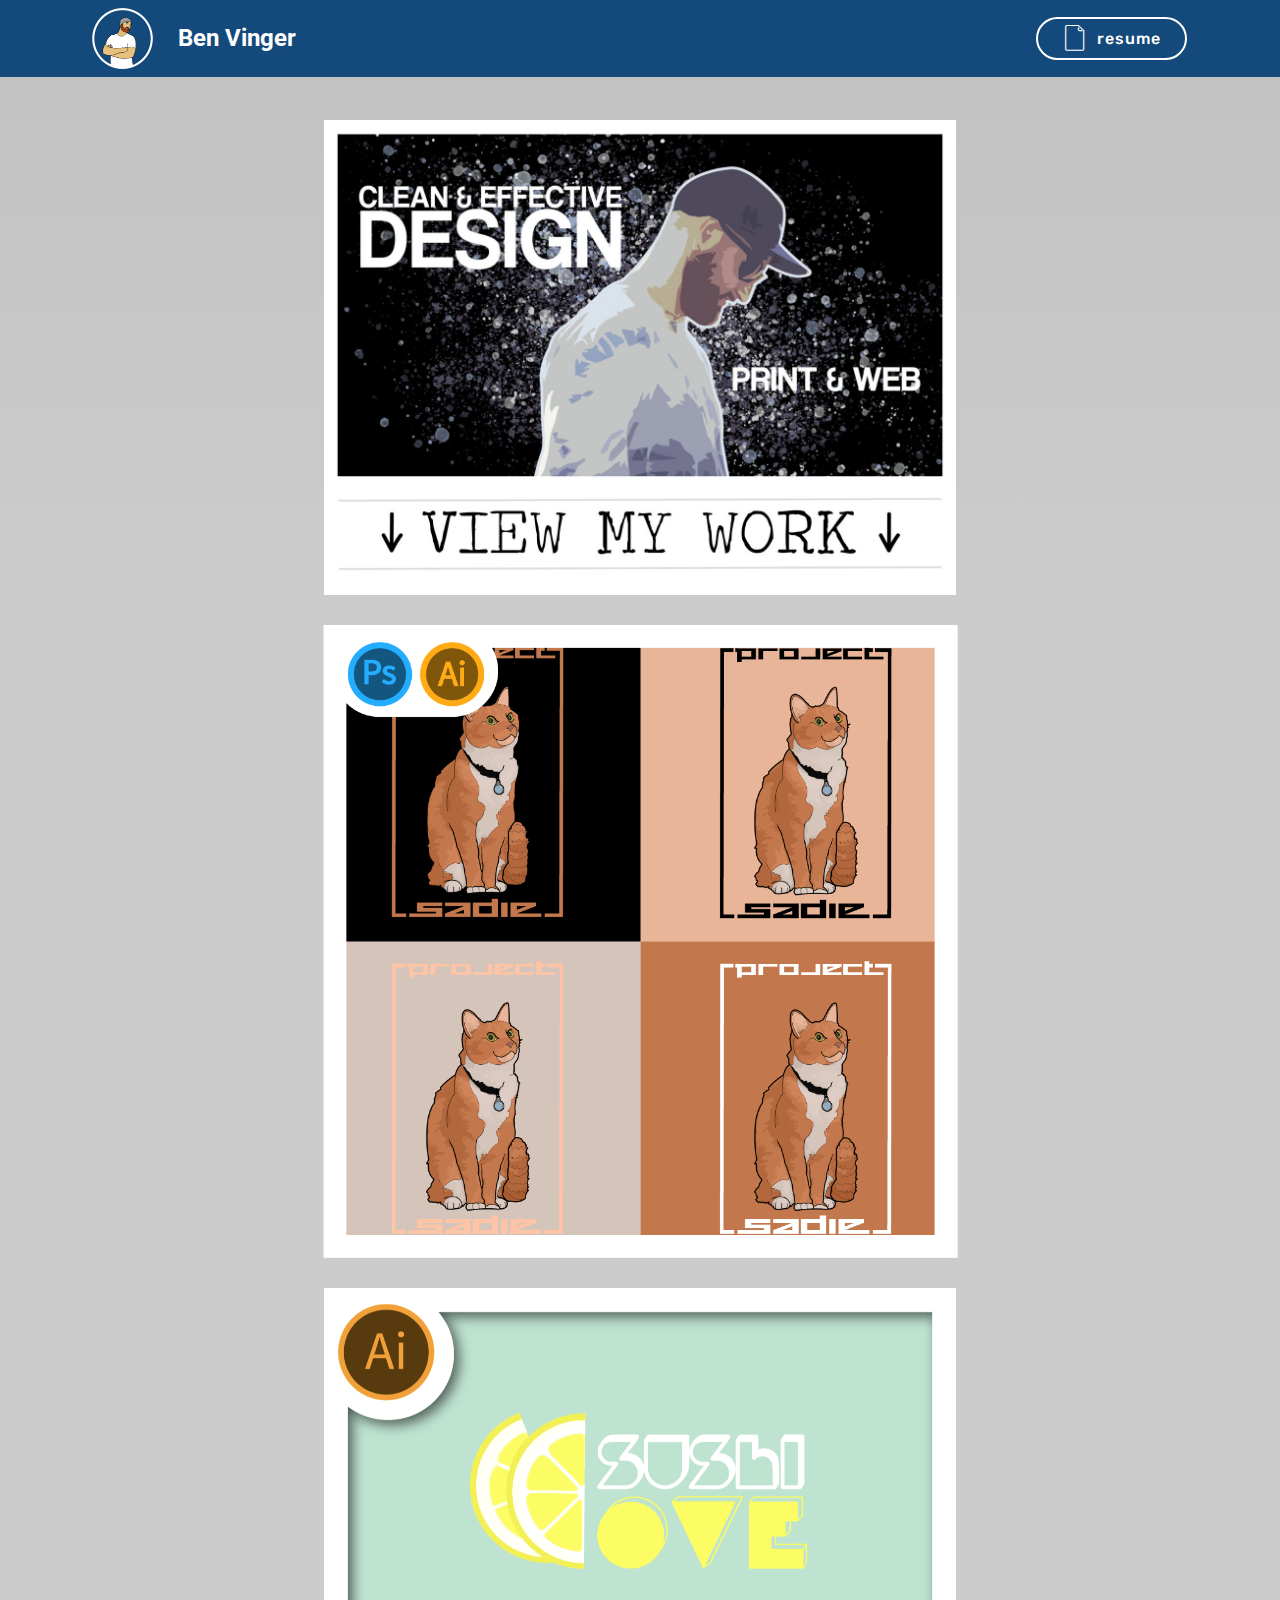
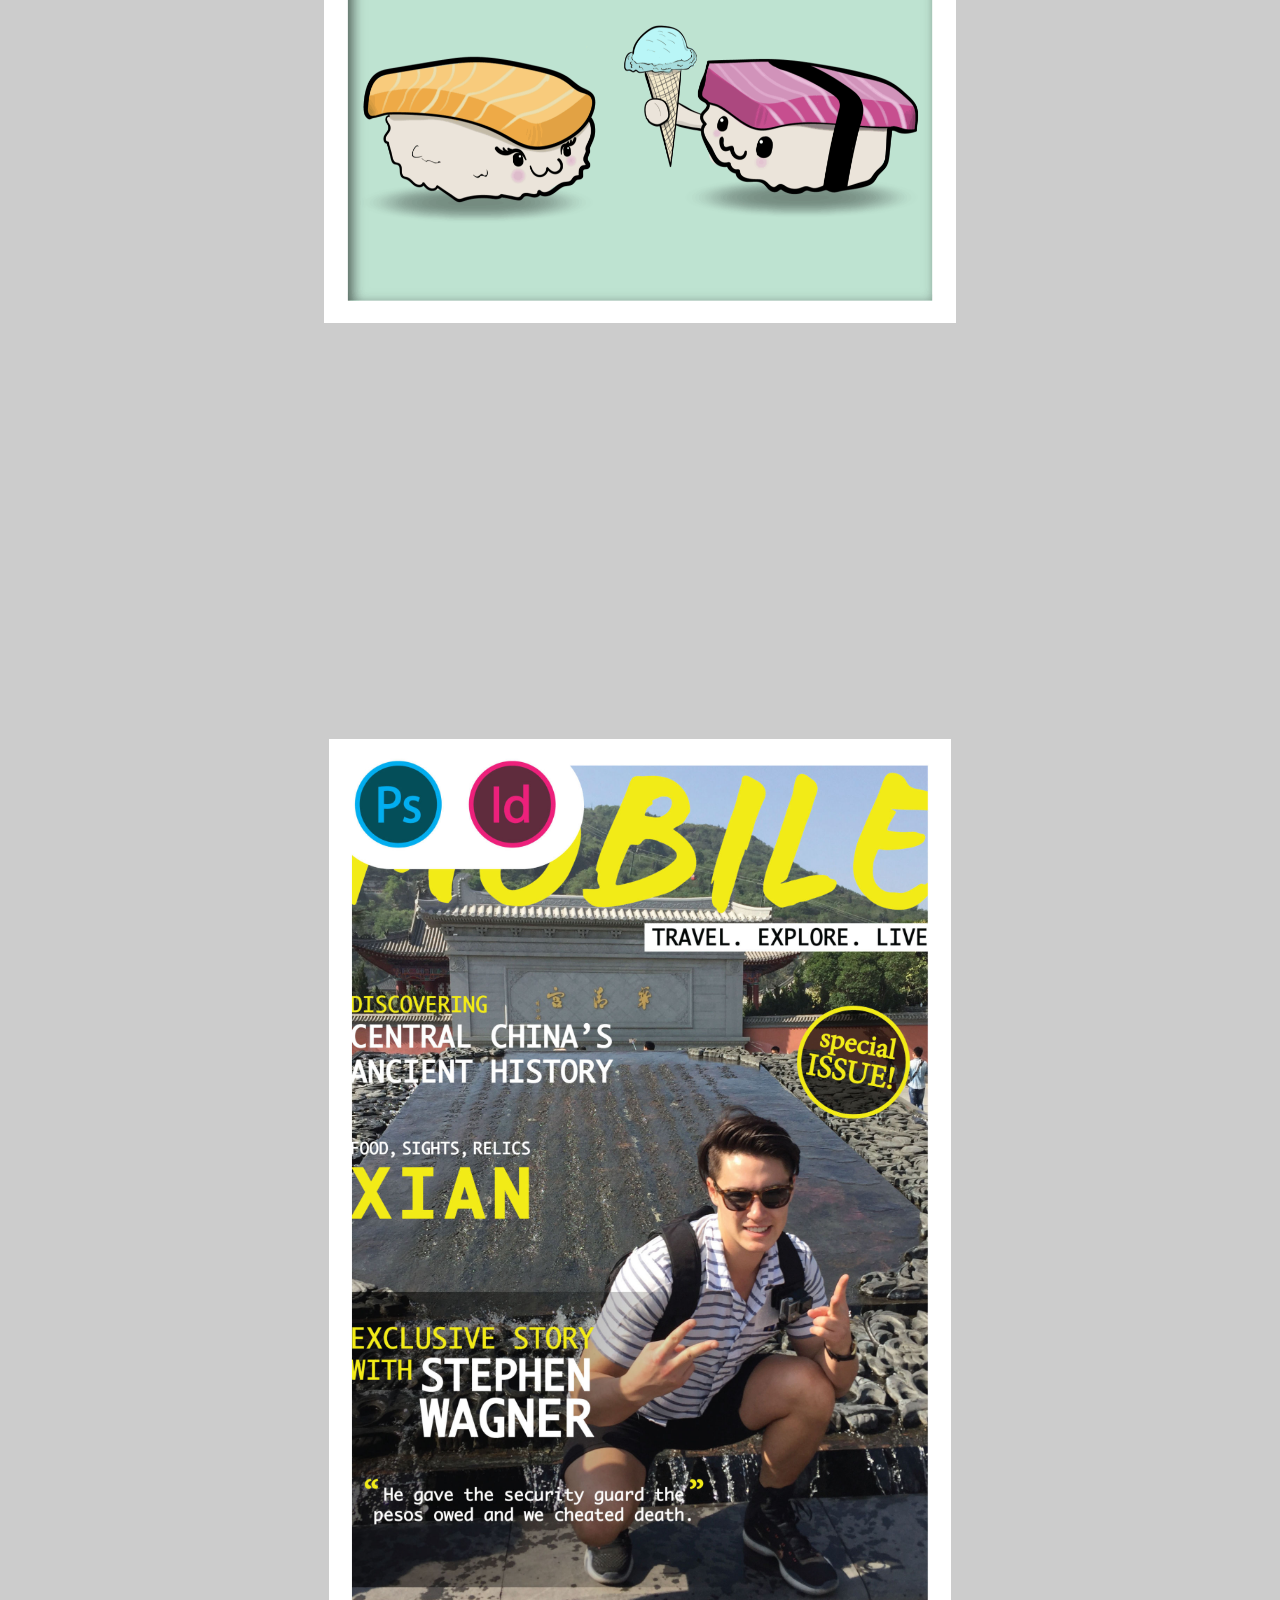
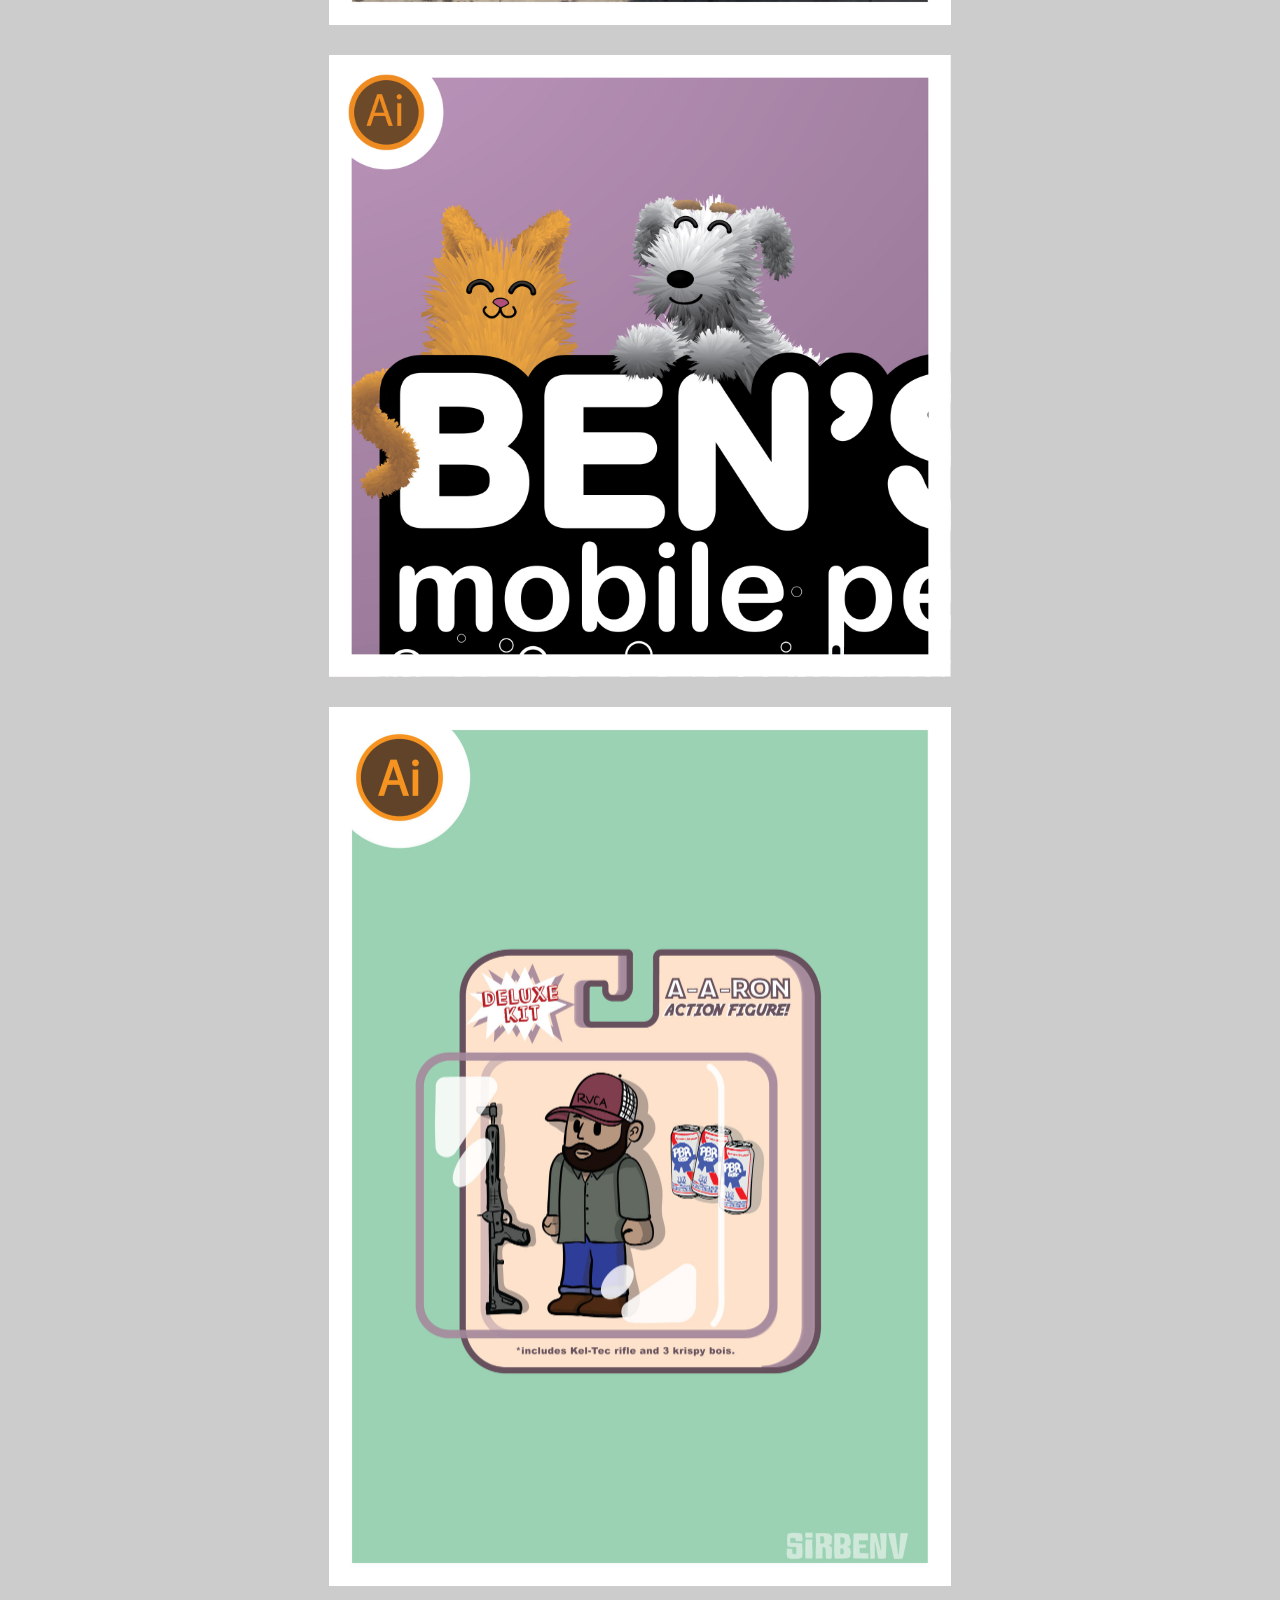
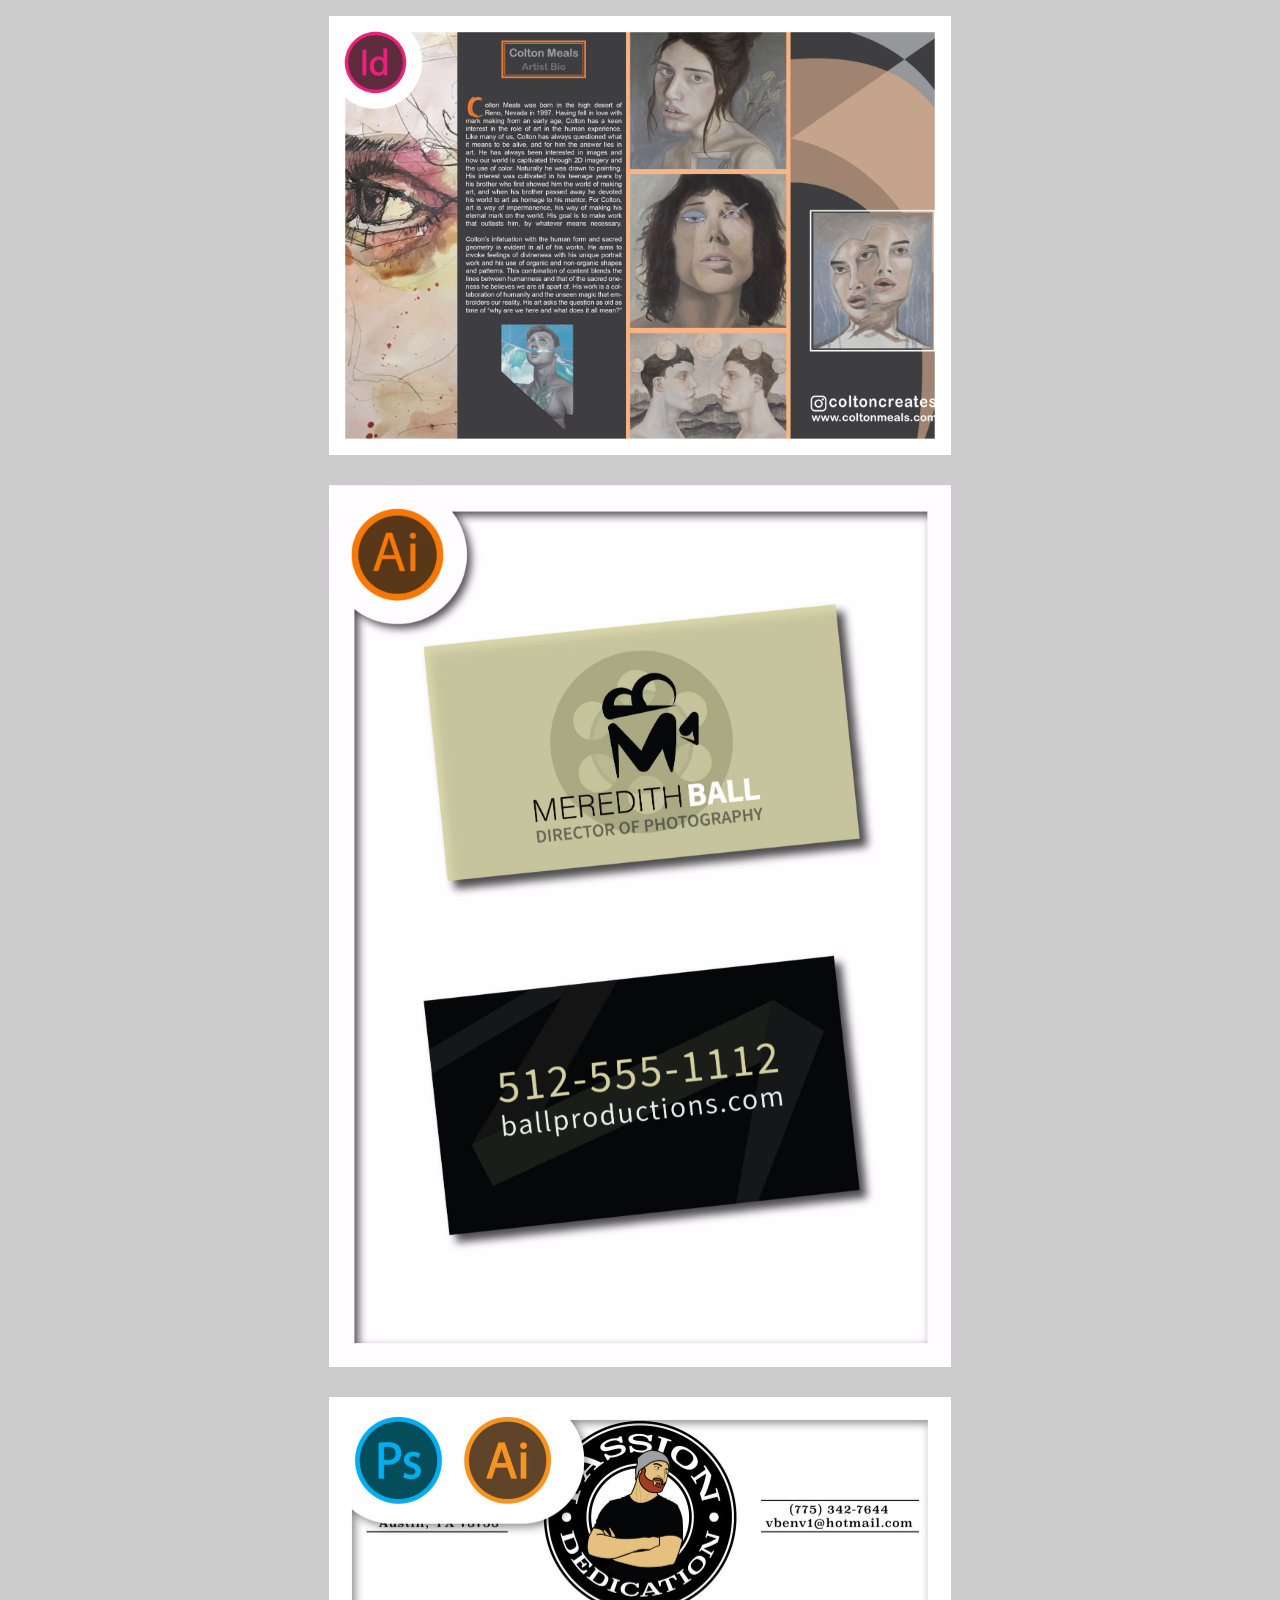
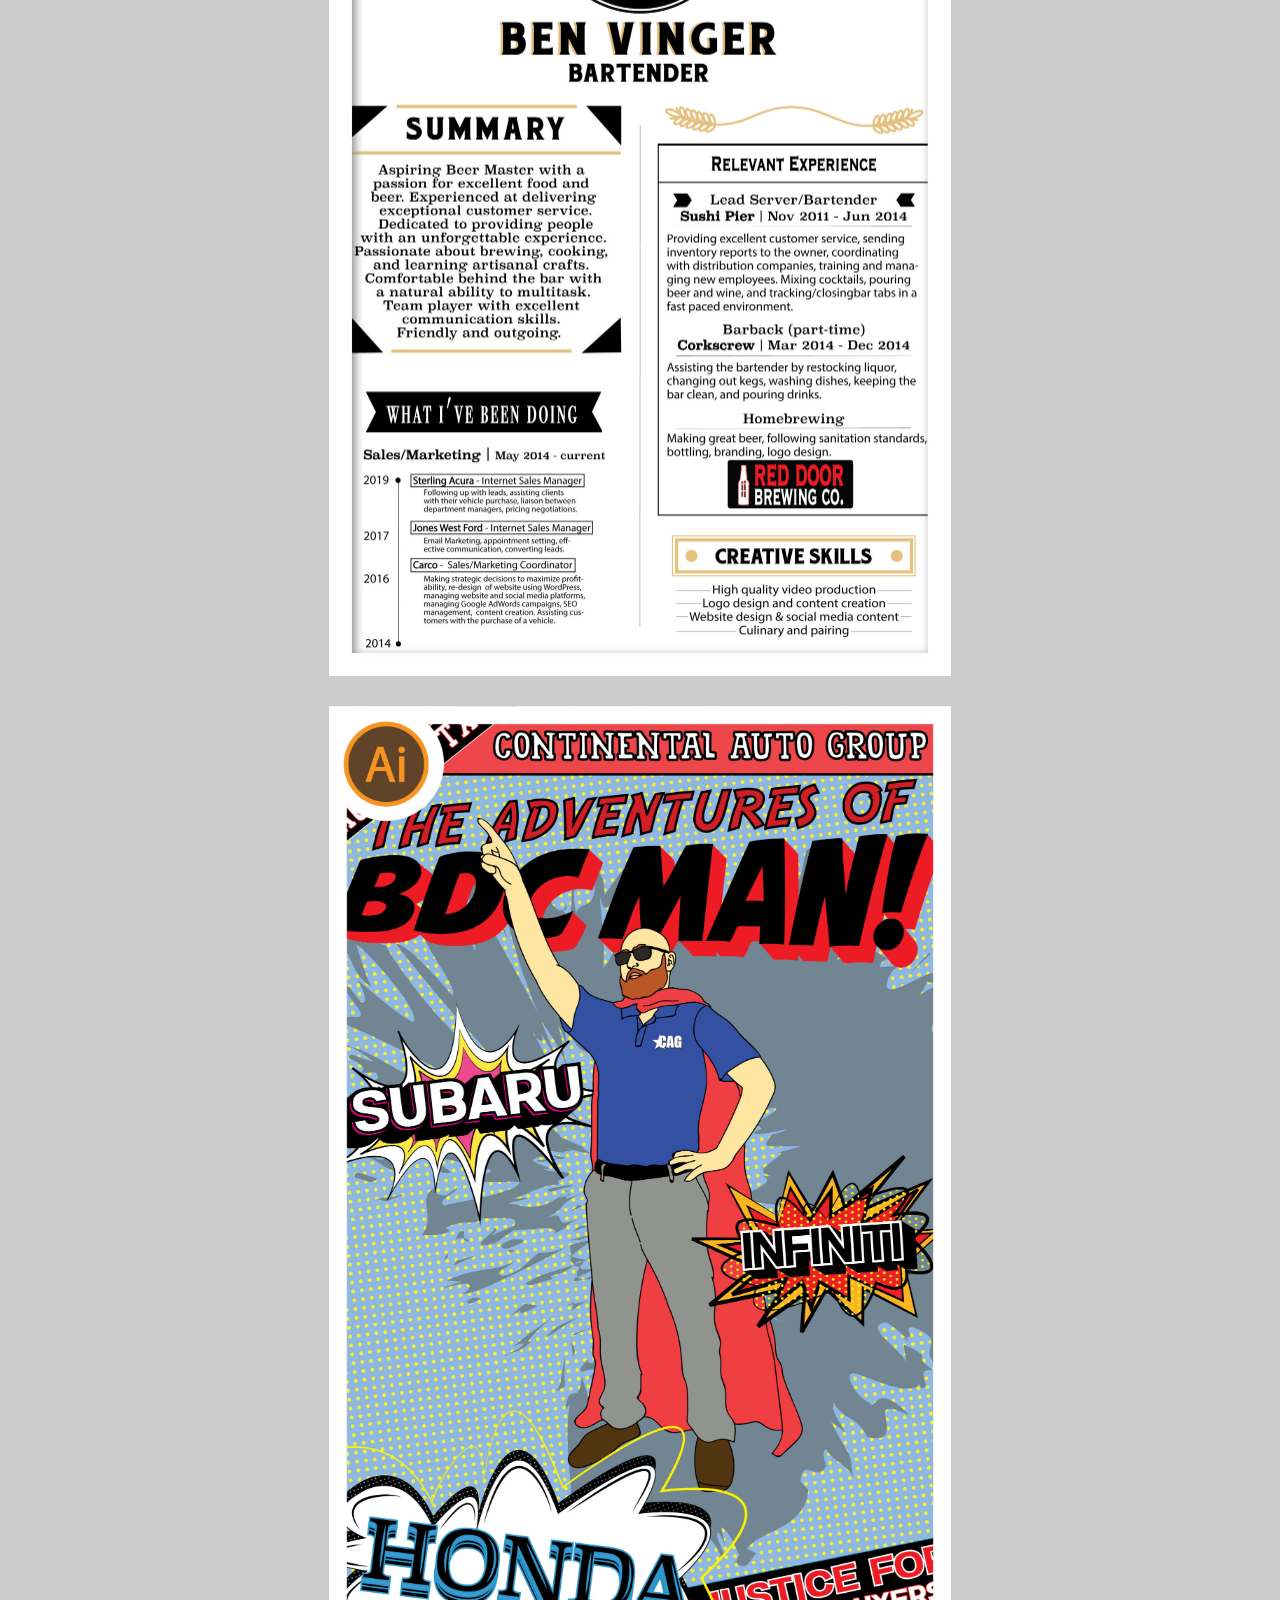
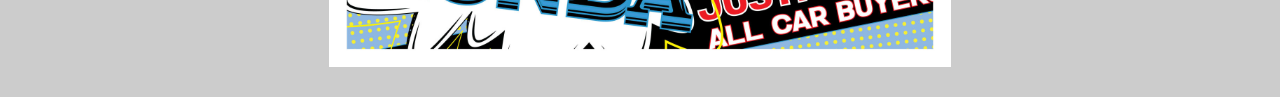
==== commit 8f52b959: "create github pages" ====
--- a/index.html
+++ b/index.html
@@ -42,7 +42,7 @@
                          <img src="assets/images/web-logo-170x121.png" alt="Mobirise" title="" style="height: 3.8rem;">
                     </a>
                 </span>
-                <span class="navbar-caption-wrap"><a class="navbar-caption text-white display-5" href="page1.html">about<br></a></span>
+                <span class="navbar-caption-wrap"><a class="navbar-caption text-white display-5" href="page2.html">Ben Vinger</a></span>
             </div>
         </div>
         <div class="collapse navbar-collapse" id="navbarSupportedContent">
@@ -53,7 +53,7 @@
     </nav>
 </section>
 
-<section class="engine"><a href="https://mobirise.info/h">create a web page</a></section><section class="cid-rk5LGsgMAR" id="image3-17">
+<section class="engine"><a href="https://mobirise.info/u">bootstrap html templates</a></section><section class="cid-rk5LGsgMAR" id="image3-17">
 
     
 
--- a/assets/mobirise/css/mbr-additional.css
+++ b/assets/mobirise/css/mbr-additional.css
@@ -1,5 +1,5 @@
 @import url(https://fonts.googleapis.com/css?family=Pacifico:400);
-@import url(https://fonts.googleapis.com/css?family=Raleway:100,100i,200,200i,300,300i,400,400i,500,500i,600,600i,700,700i,800,800i,900,900i);
+@import url(https://fonts.googleapis.com/css?family=Indie+Flower:400);
 @import url(https://fonts.googleapis.com/css?family=Roboto:100,100i,300,300i,400,400i,500,500i,700,700i,900,900i);
 @import url(https://fonts.googleapis.com/css?family=Rubik:300,300i,400,400i,500,500i,700,700i,900,900i);
 
@@ -30,7 +30,7 @@
   font-size: 5.76rem;
 }
 .display-2 {
-  font-family: 'Raleway', sans-serif;
+  font-family: 'Indie Flower', handwriting;
   font-size: 3rem;
 }
 .display-2 > .mbr-iconfont {
@@ -1553,7 +1553,7 @@
   width: 30px;
   height: 2px;
   border-right: 5px;
-  background-color: #55b4d4;
+  background-color: #ffffff;
 }
 .cid-rk5GuUO9n9 button.navbar-toggler .hamburger span:nth-child(1) {
   top: 0;
@@ -1774,7 +1774,7 @@
 }
 .cid-rk5GuUO9n9 .nav-link:hover,
 .cid-rk5GuUO9n9 .dropdown-item:hover {
-  color: #55b4d4 !important;
+  color: #232323 !important;
 }
 .cid-rk5LGsgMAR {
   background: #c1c1c1;
@@ -2169,7 +2169,7 @@
   width: 30px;
   height: 2px;
   border-right: 5px;
-  background-color: #55b4d4;
+  background-color: #ffffff;
 }
 .cid-rkcs1GACjj button.navbar-toggler .hamburger span:nth-child(1) {
   top: 0;
@@ -2390,35 +2390,496 @@
 }
 .cid-rkcs1GACjj .nav-link:hover,
 .cid-rkcs1GACjj .dropdown-item:hover {
-  color: #55b4d4 !important;
-}
-.cid-rkcl7cheAZ {
+  color: #232323 !important;
+}
+.cid-rmsAcLgyRp {
   padding-top: 90px;
-  padding-bottom: 30px;
-  background-image: url("../../../assets/images/drips-1-2000x1466.png");
-}
-.cid-rkcl7cheAZ .title {
+  padding-bottom: 90px;
+  background-color: #000000;
+}
+.cid-rmsAcLgyRp .media-container-column {
+  align-items: center;
+  -webkit-align-items: center;
+}
+.cid-rmsAcLgyRp .mbr-author-desc {
+  display: block;
+}
+.cid-rmsAcLgyRp .mbr-testimonial {
+  flex-basis: auto;
+  margin-top: 5rem;
+  -webkit-flex-basis: auto;
+  margin-top: 3rem;
+}
+.cid-rmsAcLgyRp .mbr-testimonial .panel-item {
+  background-color: #14497b;
+  background: linear-gradient(#14497b, transparent);
+}
+.cid-rmsAcLgyRp .mbr-testimonial .card-block {
+  -webkit-flex-grow: 0;
+  flex-grow: 0;
+  padding: 2rem;
+}
+.cid-rmsAcLgyRp .mbr-testimonial .card-block .testimonial-photo {
+  margin-top: -5rem;
+  display: inline-block;
+  width: 120px;
+  height: 120px;
+  margin-bottom: 1.6rem;
+  overflow: hidden;
+  border-radius: 50%;
+}
+.cid-rmsAcLgyRp .mbr-testimonial .card-block .testimonial-photo img {
+  width: 100%;
+  min-width: 100%;
+  min-height: 100%;
+}
+.cid-rmsAcLgyRp .mbr-testimonial .card-block p {
+  margin: 0;
+}
+.cid-rmsAcLgyRp .mbr-testimonial .card-footer {
+  padding: 0 2rem 2rem 2rem;
+  border-top: 0;
+  word-wrap: break-word;
+  word-break: break-word;
+  background: none;
+}
+@media (max-width: 260px) {
+  .cid-rmsAcLgyRp .testimonial-photo {
+    width: 100% !important;
+    height: auto !important;
+  }
+}
+.cid-rk5GuUO9n9 .navbar {
+  padding: .5rem 0;
+  background: #14497b;
+  transition: none;
+  min-height: 77px;
+}
+.cid-rk5GuUO9n9 .navbar-dropdown.bg-color.transparent.opened {
+  background: #14497b;
+}
+.cid-rk5GuUO9n9 a {
+  font-style: normal;
+}
+.cid-rk5GuUO9n9 .nav-item span {
+  padding-right: 0.4em;
+  line-height: 0.5em;
+  vertical-align: text-bottom;
+  position: relative;
+  text-decoration: none;
+}
+.cid-rk5GuUO9n9 .nav-item a {
+  display: -webkit-flex;
+  align-items: center;
+  justify-content: center;
+  padding: 0.7rem 0 !important;
+  margin: 0rem .65rem !important;
+  -webkit-align-items: center;
+  -webkit-justify-content: center;
+}
+.cid-rk5GuUO9n9 .nav-item:focus,
+.cid-rk5GuUO9n9 .nav-link:focus {
+  outline: none;
+}
+.cid-rk5GuUO9n9 .btn {
+  padding: 0.4rem 1.5rem;
+  display: -webkit-inline-flex;
+  align-items: center;
+  -webkit-align-items: center;
+}
+.cid-rk5GuUO9n9 .btn .mbr-iconfont {
+  font-size: 1.6rem;
+}
+.cid-rk5GuUO9n9 .menu-logo {
+  margin-right: auto;
+}
+.cid-rk5GuUO9n9 .menu-logo .navbar-brand {
+  display: flex;
+  margin-left: 5rem;
+  padding: 0;
+  transition: padding .2s;
+  min-height: 3.8rem;
+  -webkit-align-items: center;
+  align-items: center;
+}
+.cid-rk5GuUO9n9 .menu-logo .navbar-brand .navbar-caption-wrap {
+  display: flex;
+  -webkit-align-items: center;
+  align-items: center;
+  word-break: break-word;
+  min-width: 7rem;
+  margin: .3rem 0;
+}
+.cid-rk5GuUO9n9 .menu-logo .navbar-brand .navbar-caption-wrap .navbar-caption {
+  line-height: 1.2rem !important;
+  padding-right: 2rem;
+}
+.cid-rk5GuUO9n9 .menu-logo .navbar-brand .navbar-logo {
+  font-size: 4rem;
+  transition: font-size 0.25s;
+}
+.cid-rk5GuUO9n9 .menu-logo .navbar-brand .navbar-logo img {
+  display: flex;
+}
+.cid-rk5GuUO9n9 .menu-logo .navbar-brand .navbar-logo .mbr-iconfont {
+  transition: font-size 0.25s;
+}
+.cid-rk5GuUO9n9 .menu-logo .navbar-brand .navbar-logo a {
+  display: inline-flex;
+}
+.cid-rk5GuUO9n9 .navbar-toggleable-sm .navbar-collapse {
+  justify-content: flex-end;
+  -webkit-justify-content: flex-end;
+  padding-right: 5rem;
+  width: auto;
+}
+.cid-rk5GuUO9n9 .navbar-toggleable-sm .navbar-collapse .navbar-nav {
+  flex-wrap: wrap;
+  -webkit-flex-wrap: wrap;
+  padding-left: 0;
+}
+.cid-rk5GuUO9n9 .navbar-toggleable-sm .navbar-collapse .navbar-nav .nav-item {
+  -webkit-align-self: center;
+  align-self: center;
+}
+.cid-rk5GuUO9n9 .navbar-toggleable-sm .navbar-collapse .navbar-buttons {
+  padding-left: 0;
+  padding-bottom: 0;
+}
+.cid-rk5GuUO9n9 .dropdown .dropdown-menu {
+  background: #14497b;
+  display: none;
+  position: absolute;
+  min-width: 5rem;
+  padding-top: 1.4rem;
+  padding-bottom: 1.4rem;
+  text-align: left;
+}
+.cid-rk5GuUO9n9 .dropdown .dropdown-menu .dropdown-item {
+  width: auto;
+  padding: 0.235em 1.5385em 0.235em 1.5385em !important;
+}
+.cid-rk5GuUO9n9 .dropdown .dropdown-menu .dropdown-item::after {
+  right: 0.5rem;
+}
+.cid-rk5GuUO9n9 .dropdown .dropdown-menu .dropdown-submenu {
+  margin: 0;
+}
+.cid-rk5GuUO9n9 .dropdown.open > .dropdown-menu {
+  display: block;
+}
+.cid-rk5GuUO9n9 .navbar-toggleable-sm.opened:after {
+  position: absolute;
+  width: 100vw;
+  height: 100vh;
+  content: '';
+  background-color: rgba(0, 0, 0, 0.1);
+  left: 0;
+  bottom: 0;
+  transform: translateY(100%);
+  -webkit-transform: translateY(100%);
+  z-index: 1000;
+}
+.cid-rk5GuUO9n9 .navbar.navbar-short {
+  min-height: 60px;
+  transition: all .2s;
+}
+.cid-rk5GuUO9n9 .navbar.navbar-short .navbar-toggler-right {
+  top: 20px;
+}
+.cid-rk5GuUO9n9 .navbar.navbar-short .navbar-logo a {
+  font-size: 2.5rem !important;
+  line-height: 2.5rem;
+  transition: font-size 0.25s;
+}
+.cid-rk5GuUO9n9 .navbar.navbar-short .navbar-logo a .mbr-iconfont {
+  font-size: 2.5rem !important;
+}
+.cid-rk5GuUO9n9 .navbar.navbar-short .navbar-logo a img {
+  height: 3rem !important;
+}
+.cid-rk5GuUO9n9 .navbar.navbar-short .navbar-brand {
+  min-height: 3rem;
+}
+.cid-rk5GuUO9n9 button.navbar-toggler {
+  width: 31px;
+  height: 18px;
+  cursor: pointer;
+  transition: all .2s;
+  top: 1.5rem;
+  right: 1rem;
+}
+.cid-rk5GuUO9n9 button.navbar-toggler:focus {
+  outline: none;
+}
+.cid-rk5GuUO9n9 button.navbar-toggler .hamburger span {
+  position: absolute;
+  right: 0;
+  width: 30px;
+  height: 2px;
+  border-right: 5px;
+  background-color: #ffffff;
+}
+.cid-rk5GuUO9n9 button.navbar-toggler .hamburger span:nth-child(1) {
+  top: 0;
+  transition: all .2s;
+}
+.cid-rk5GuUO9n9 button.navbar-toggler .hamburger span:nth-child(2) {
+  top: 8px;
+  transition: all .15s;
+}
+.cid-rk5GuUO9n9 button.navbar-toggler .hamburger span:nth-child(3) {
+  top: 8px;
+  transition: all .15s;
+}
+.cid-rk5GuUO9n9 button.navbar-toggler .hamburger span:nth-child(4) {
+  top: 16px;
+  transition: all .2s;
+}
+.cid-rk5GuUO9n9 nav.opened .hamburger span:nth-child(1) {
+  top: 8px;
+  width: 0;
+  opacity: 0;
+  right: 50%;
+  transition: all .2s;
+}
+.cid-rk5GuUO9n9 nav.opened .hamburger span:nth-child(2) {
+  -webkit-transform: rotate(45deg);
+  transform: rotate(45deg);
+  transition: all .25s;
+}
+.cid-rk5GuUO9n9 nav.opened .hamburger span:nth-child(3) {
+  -webkit-transform: rotate(-45deg);
+  transform: rotate(-45deg);
+  transition: all .25s;
+}
+.cid-rk5GuUO9n9 nav.opened .hamburger span:nth-child(4) {
+  top: 8px;
+  width: 0;
+  opacity: 0;
+  right: 50%;
+  transition: all .2s;
+}
+.cid-rk5GuUO9n9 .collapsed.navbar-expand {
+  flex-direction: column;
+  -webkit-flex-direction: column;
+}
+.cid-rk5GuUO9n9 .collapsed .btn {
+  display: -webkit-flex;
+}
+.cid-rk5GuUO9n9 .collapsed .navbar-collapse {
+  display: none !important;
+  padding-right: 0 !important;
+}
+.cid-rk5GuUO9n9 .collapsed .navbar-collapse.collapsing,
+.cid-rk5GuUO9n9 .collapsed .navbar-collapse.show {
+  display: block !important;
+}
+.cid-rk5GuUO9n9 .collapsed .navbar-collapse.collapsing .navbar-nav,
+.cid-rk5GuUO9n9 .collapsed .navbar-collapse.show .navbar-nav {
+  display: block;
+  text-align: center;
+}
+.cid-rk5GuUO9n9 .collapsed .navbar-collapse.collapsing .navbar-nav .nav-item,
+.cid-rk5GuUO9n9 .collapsed .navbar-collapse.show .navbar-nav .nav-item {
+  clear: both;
+}
+.cid-rk5GuUO9n9 .collapsed .navbar-collapse.collapsing .navbar-buttons,
+.cid-rk5GuUO9n9 .collapsed .navbar-collapse.show .navbar-buttons {
+  text-align: center;
+}
+.cid-rk5GuUO9n9 .collapsed .navbar-collapse.collapsing .navbar-buttons:last-child,
+.cid-rk5GuUO9n9 .collapsed .navbar-collapse.show .navbar-buttons:last-child {
+  margin-bottom: 1rem;
+}
+.cid-rk5GuUO9n9 .collapsed button.navbar-toggler {
+  display: block;
+}
+.cid-rk5GuUO9n9 .collapsed .navbar-brand {
+  margin-left: 1rem !important;
+}
+.cid-rk5GuUO9n9 .collapsed .navbar-toggleable-sm {
+  flex-direction: column;
+  -webkit-flex-direction: column;
+}
+.cid-rk5GuUO9n9 .collapsed .dropdown .dropdown-menu {
+  width: 100%;
+  text-align: center;
+  position: relative;
+  opacity: 0;
+  display: block;
+  height: 0;
+  visibility: hidden;
+  padding: 0;
+  transition-duration: .5s;
+  transition-property: opacity,padding,height;
+}
+.cid-rk5GuUO9n9 .collapsed .dropdown.open > .dropdown-menu {
+  position: relative;
+  opacity: 1;
+  height: auto;
+  padding: 1.4rem 0;
+  visibility: visible;
+}
+.cid-rk5GuUO9n9 .collapsed .dropdown .dropdown-submenu {
+  left: 0;
+  text-align: center;
+  width: 100%;
+}
+.cid-rk5GuUO9n9 .collapsed .dropdown .dropdown-toggle[data-toggle="dropdown-submenu"]::after {
+  margin-top: 0;
+  position: inherit;
+  right: 0;
+  top: 50%;
+  display: inline-block;
+  width: 0;
+  height: 0;
+  margin-left: .3em;
+  vertical-align: middle;
+  content: "";
+  border-top: .30em solid;
+  border-right: .30em solid transparent;
+  border-left: .30em solid transparent;
+}
+@media (max-width: 991px) {
+  .cid-rk5GuUO9n9 .navbar-expand {
+    flex-direction: column;
+    -webkit-flex-direction: column;
+  }
+  .cid-rk5GuUO9n9 img {
+    height: 3.8rem !important;
+  }
+  .cid-rk5GuUO9n9 .btn {
+    display: -webkit-flex;
+  }
+  .cid-rk5GuUO9n9 button.navbar-toggler {
+    display: block;
+  }
+  .cid-rk5GuUO9n9 .navbar-brand {
+    margin-left: 1rem !important;
+  }
+  .cid-rk5GuUO9n9 .navbar-toggleable-sm {
+    flex-direction: column;
+    -webkit-flex-direction: column;
+  }
+  .cid-rk5GuUO9n9 .navbar-collapse {
+    display: none !important;
+    padding-right: 0 !important;
+  }
+  .cid-rk5GuUO9n9 .navbar-collapse.collapsing,
+  .cid-rk5GuUO9n9 .navbar-collapse.show {
+    display: block !important;
+  }
+  .cid-rk5GuUO9n9 .navbar-collapse.collapsing .navbar-nav,
+  .cid-rk5GuUO9n9 .navbar-collapse.show .navbar-nav {
+    display: block;
+    text-align: center;
+  }
+  .cid-rk5GuUO9n9 .navbar-collapse.collapsing .navbar-nav .nav-item,
+  .cid-rk5GuUO9n9 .navbar-collapse.show .navbar-nav .nav-item {
+    clear: both;
+  }
+  .cid-rk5GuUO9n9 .navbar-collapse.collapsing .navbar-buttons,
+  .cid-rk5GuUO9n9 .navbar-collapse.show .navbar-buttons {
+    text-align: center;
+  }
+  .cid-rk5GuUO9n9 .navbar-collapse.collapsing .navbar-buttons:last-child,
+  .cid-rk5GuUO9n9 .navbar-collapse.show .navbar-buttons:last-child {
+    margin-bottom: 1rem;
+  }
+  .cid-rk5GuUO9n9 .dropdown .dropdown-menu {
+    width: 100%;
+    text-align: center;
+    position: relative;
+    opacity: 0;
+    display: block;
+    height: 0;
+    visibility: hidden;
+    padding: 0;
+    transition-duration: .5s;
+    transition-property: opacity,padding,height;
+  }
+  .cid-rk5GuUO9n9 .dropdown.open > .dropdown-menu {
+    position: relative;
+    opacity: 1;
+    height: auto;
+    padding: 1.4rem 0;
+    visibility: visible;
+  }
+  .cid-rk5GuUO9n9 .dropdown .dropdown-submenu {
+    left: 0;
+    text-align: center;
+    width: 100%;
+  }
+  .cid-rk5GuUO9n9 .dropdown .dropdown-toggle[data-toggle="dropdown-submenu"]::after {
+    margin-top: 0;
+    position: inherit;
+    right: 0;
+    top: 50%;
+    display: inline-block;
+    width: 0;
+    height: 0;
+    margin-left: .3em;
+    vertical-align: middle;
+    content: "";
+    border-top: .30em solid;
+    border-right: .30em solid transparent;
+    border-left: .30em solid transparent;
+  }
+}
+@media (min-width: 767px) {
+  .cid-rk5GuUO9n9 .menu-logo {
+    flex-shrink: 0;
+    -webkit-flex-shrink: 0;
+  }
+}
+.cid-rk5GuUO9n9 .navbar-collapse {
+  flex-basis: auto;
+  -webkit-flex-basis: auto;
+}
+.cid-rk5GuUO9n9 .nav-link:hover,
+.cid-rk5GuUO9n9 .dropdown-item:hover {
+  color: #232323 !important;
+}
+.cid-rmssgnzJ0f {
+  padding-top: 90px;
+  padding-bottom: 90px;
+  background-color: #ffffff;
+}
+.cid-rmssgnzJ0f .title {
   margin-bottom: 2rem;
 }
-.cid-rkcl7cheAZ .mbr-section-subtitle {
+.cid-rmssgnzJ0f .mbr-section-subtitle {
   color: #767676;
 }
-.cid-rkcl7cheAZ a:not([href]):not([tabindex]) {
+.cid-rmssgnzJ0f a:not([href]):not([tabindex]) {
   color: #fff;
   border-radius: 3px;
 }
-.cid-rkcl7cheAZ a.btn-white:not([href]):not([tabindex]) {
+.cid-rmssgnzJ0f a.btn-white:not([href]):not([tabindex]) {
   color: #333;
 }
-.cid-rkcl7cheAZ .multi-horizontal {
+.cid-rmssgnzJ0f .multi-horizontal {
   flex-grow: 1;
   -webkit-flex-grow: 1;
   max-width: 100%;
 }
-.cid-rkcl7cheAZ .input-group-btn {
+.cid-rmssgnzJ0f .input-group-btn {
   display: block;
   text-align: center;
 }
-.cid-rkcl7cheAZ H2 {
-  color: #ffffff;
-}
+.cid-rmssgnzJ0f B {
+  color: #14497b;
+}
+.cid-rmssHxJEcR {
+  padding-top: 75px;
+  padding-bottom: 120px;
+  background-image: url("../../../assets/images/waves-2000x981.png");
+}
+.cid-rmssHxJEcR .mbr-iconfont-social {
+  font-size: 32px;
+  color: #ff3366;
+}
+.cid-rmssHxJEcR .social-list a:focus {
+  text-decoration: none;
+}
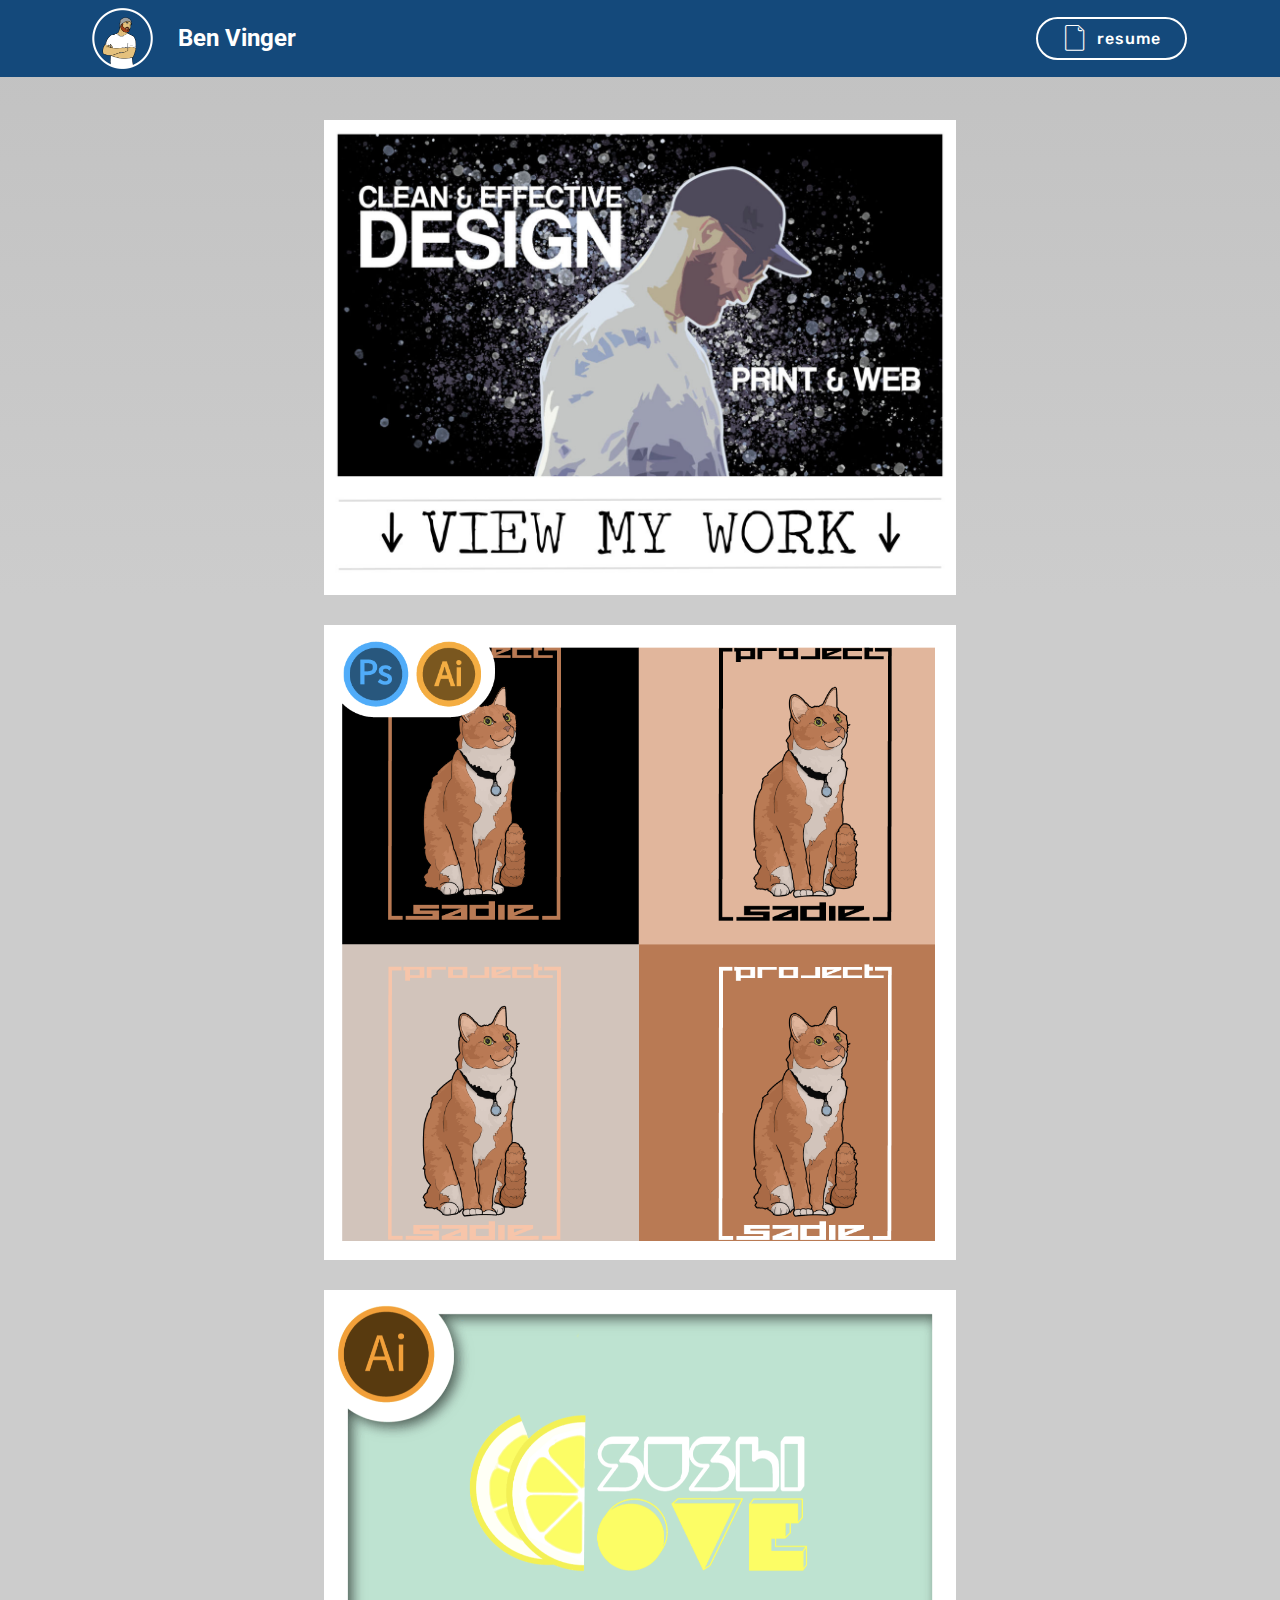
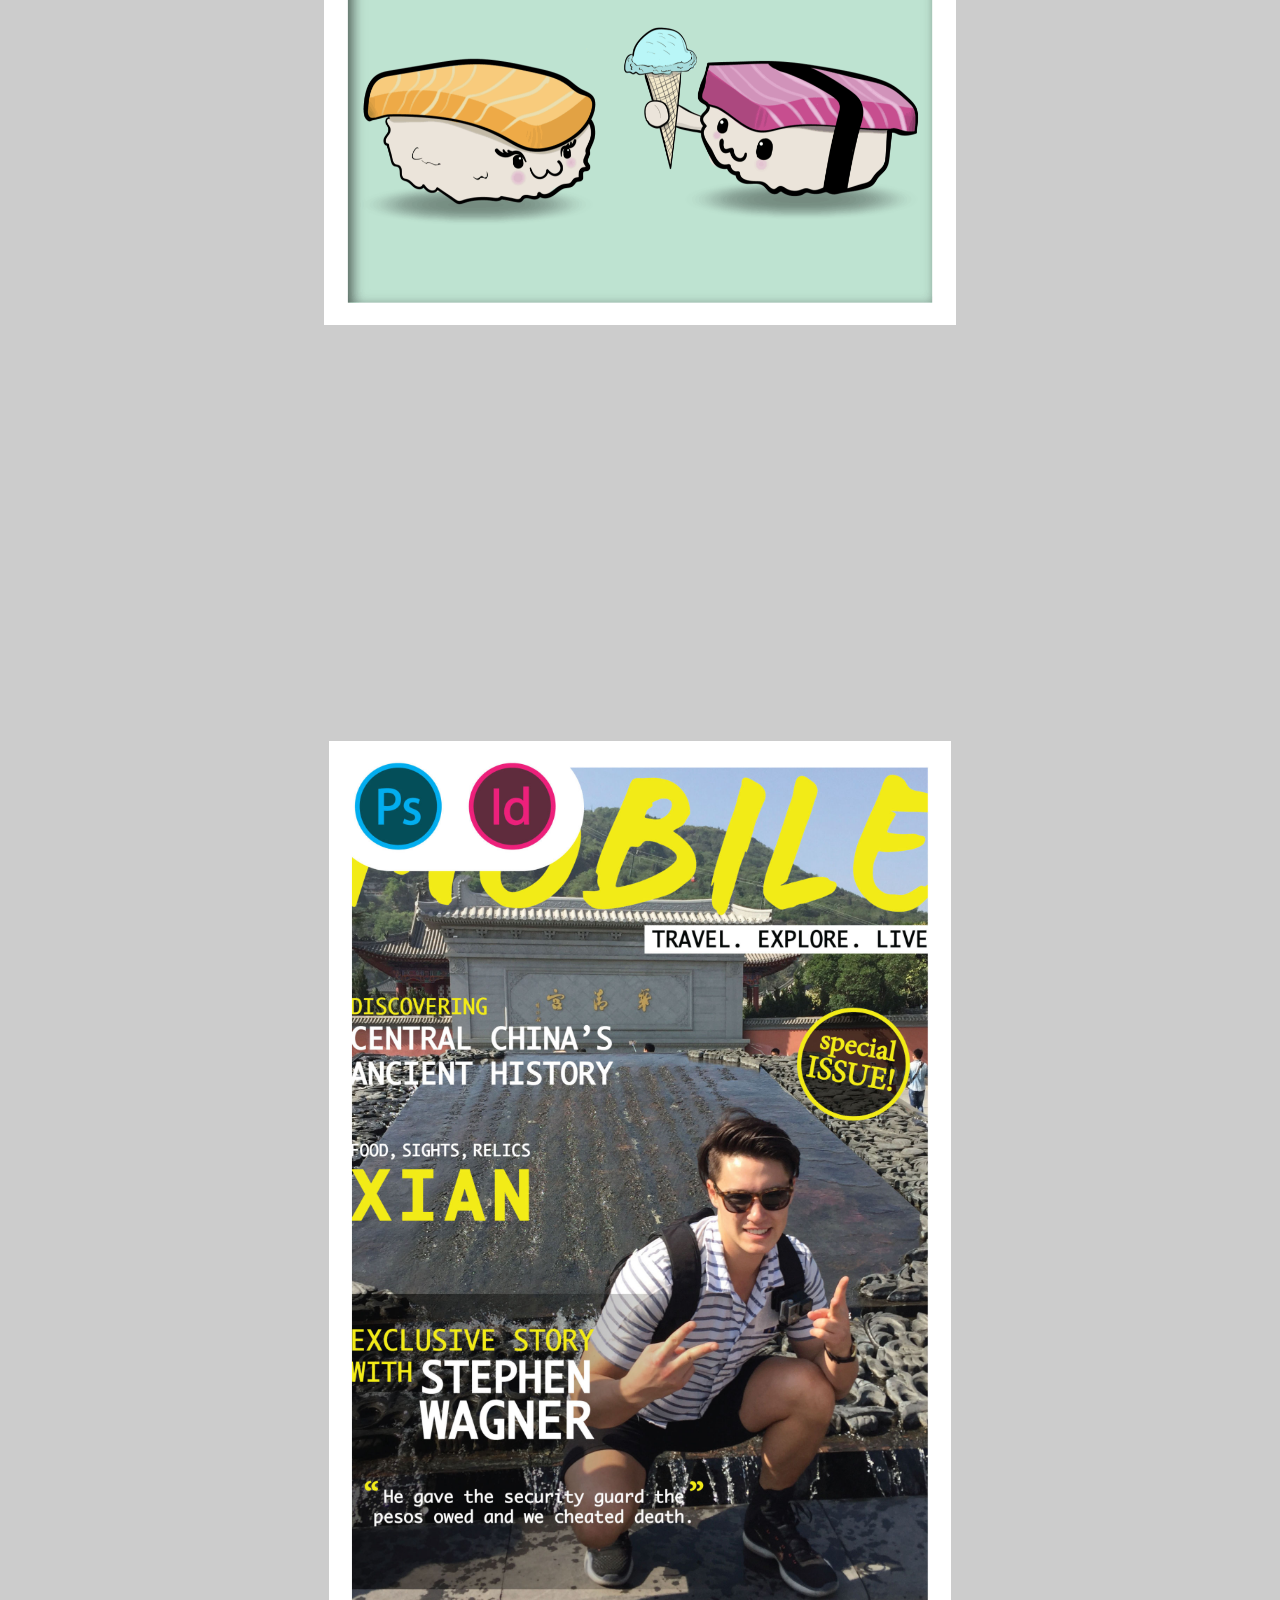
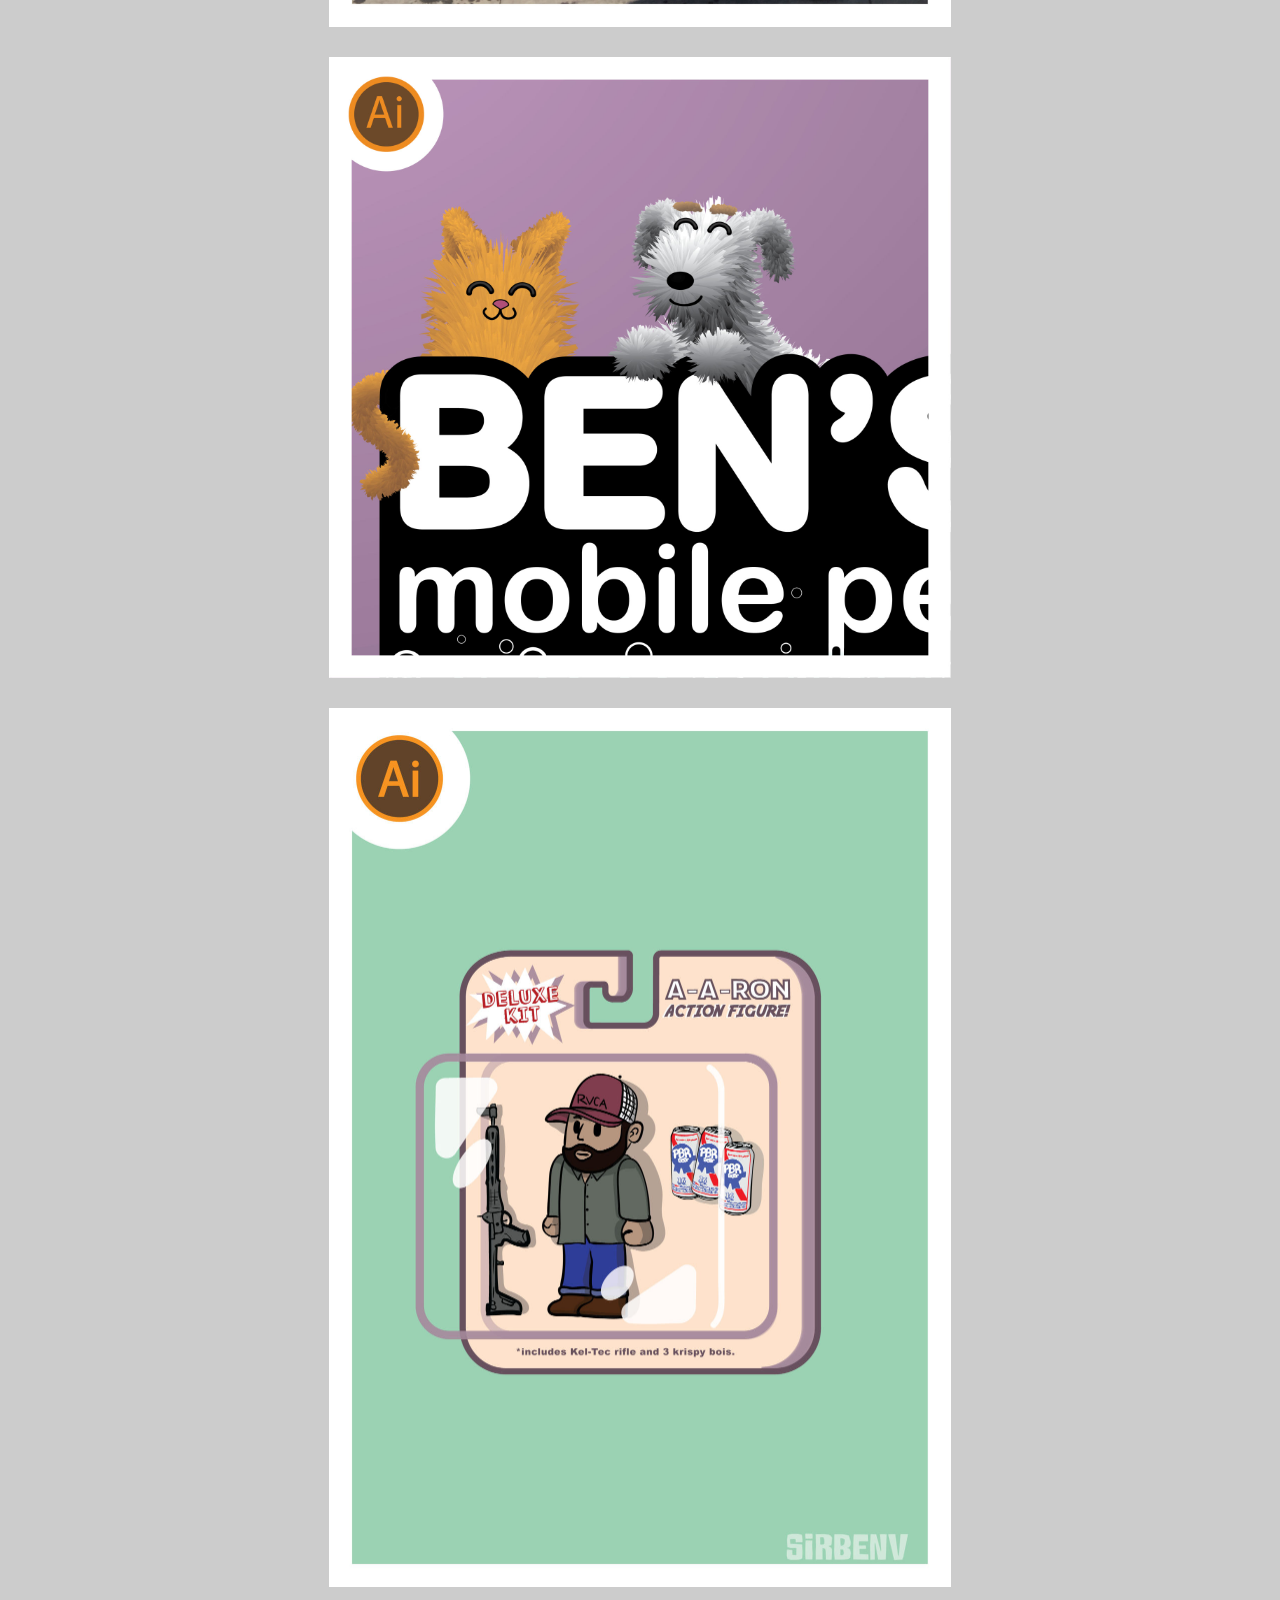
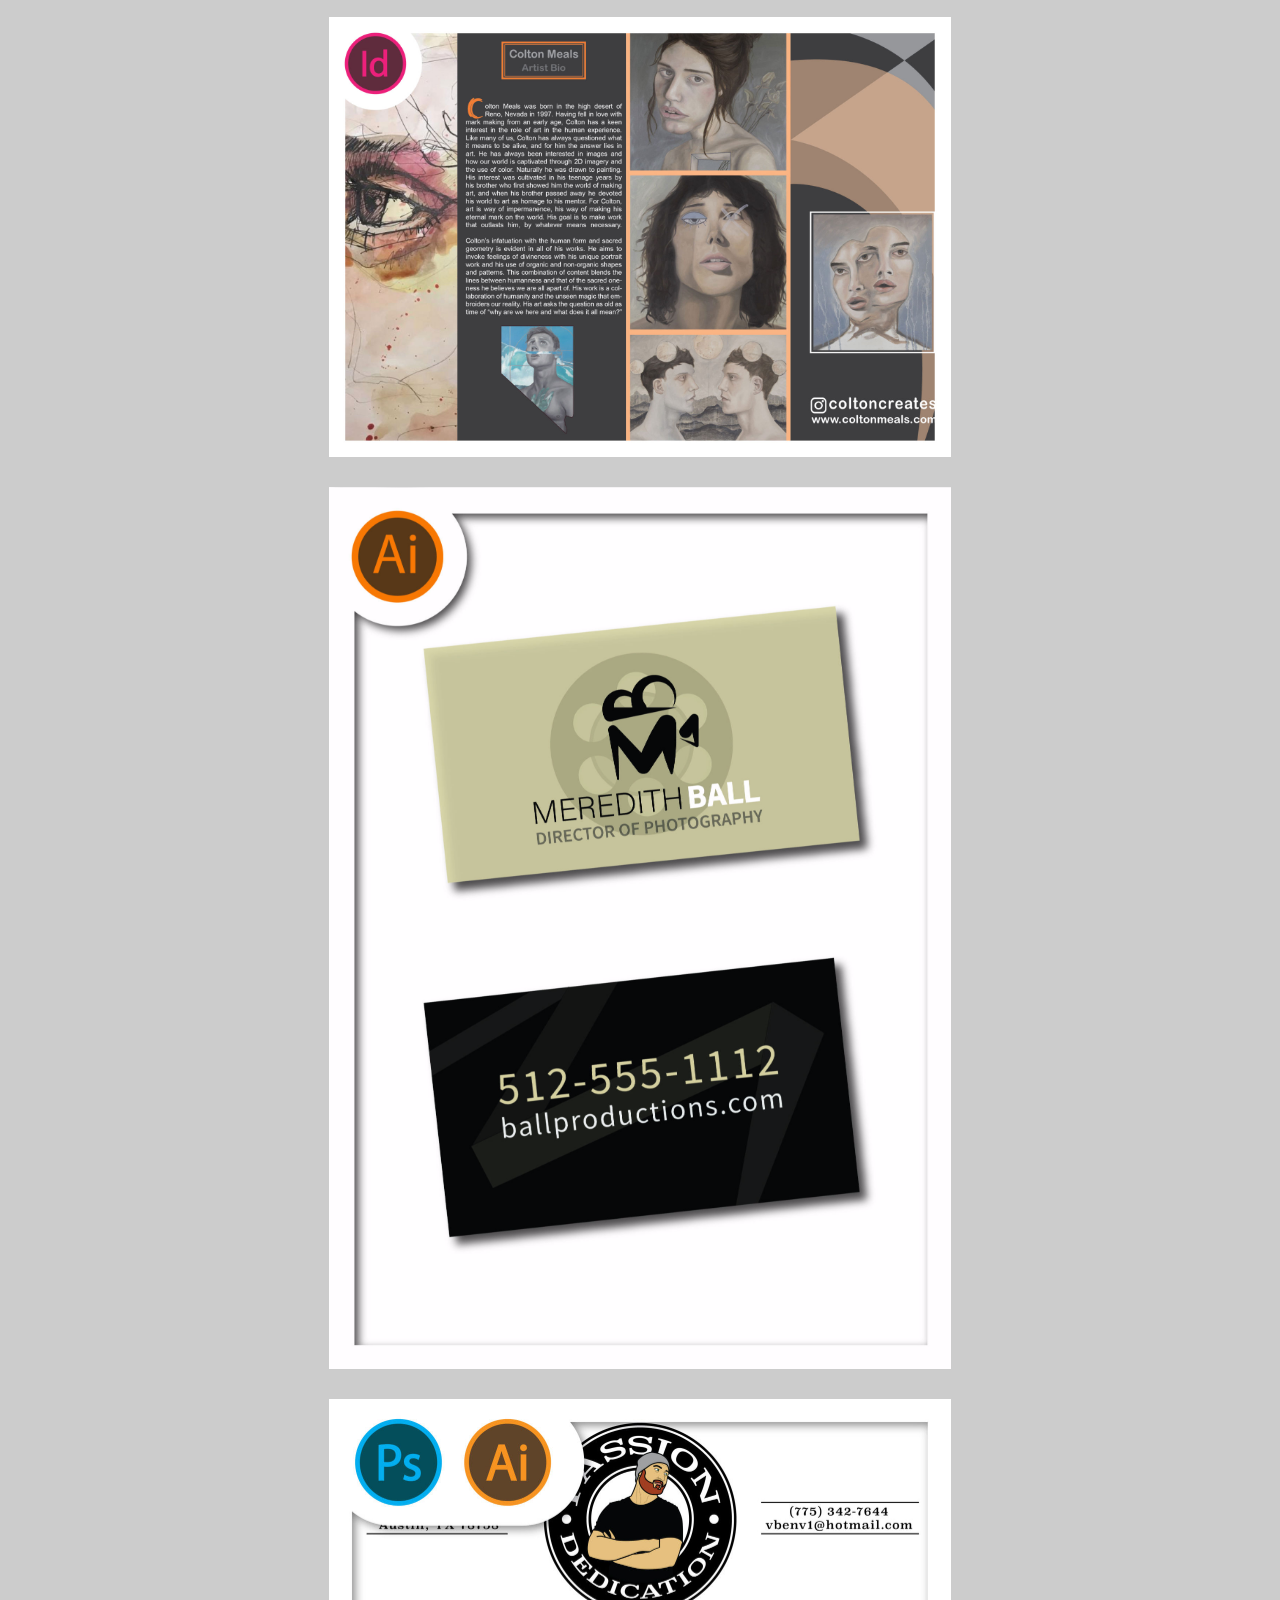
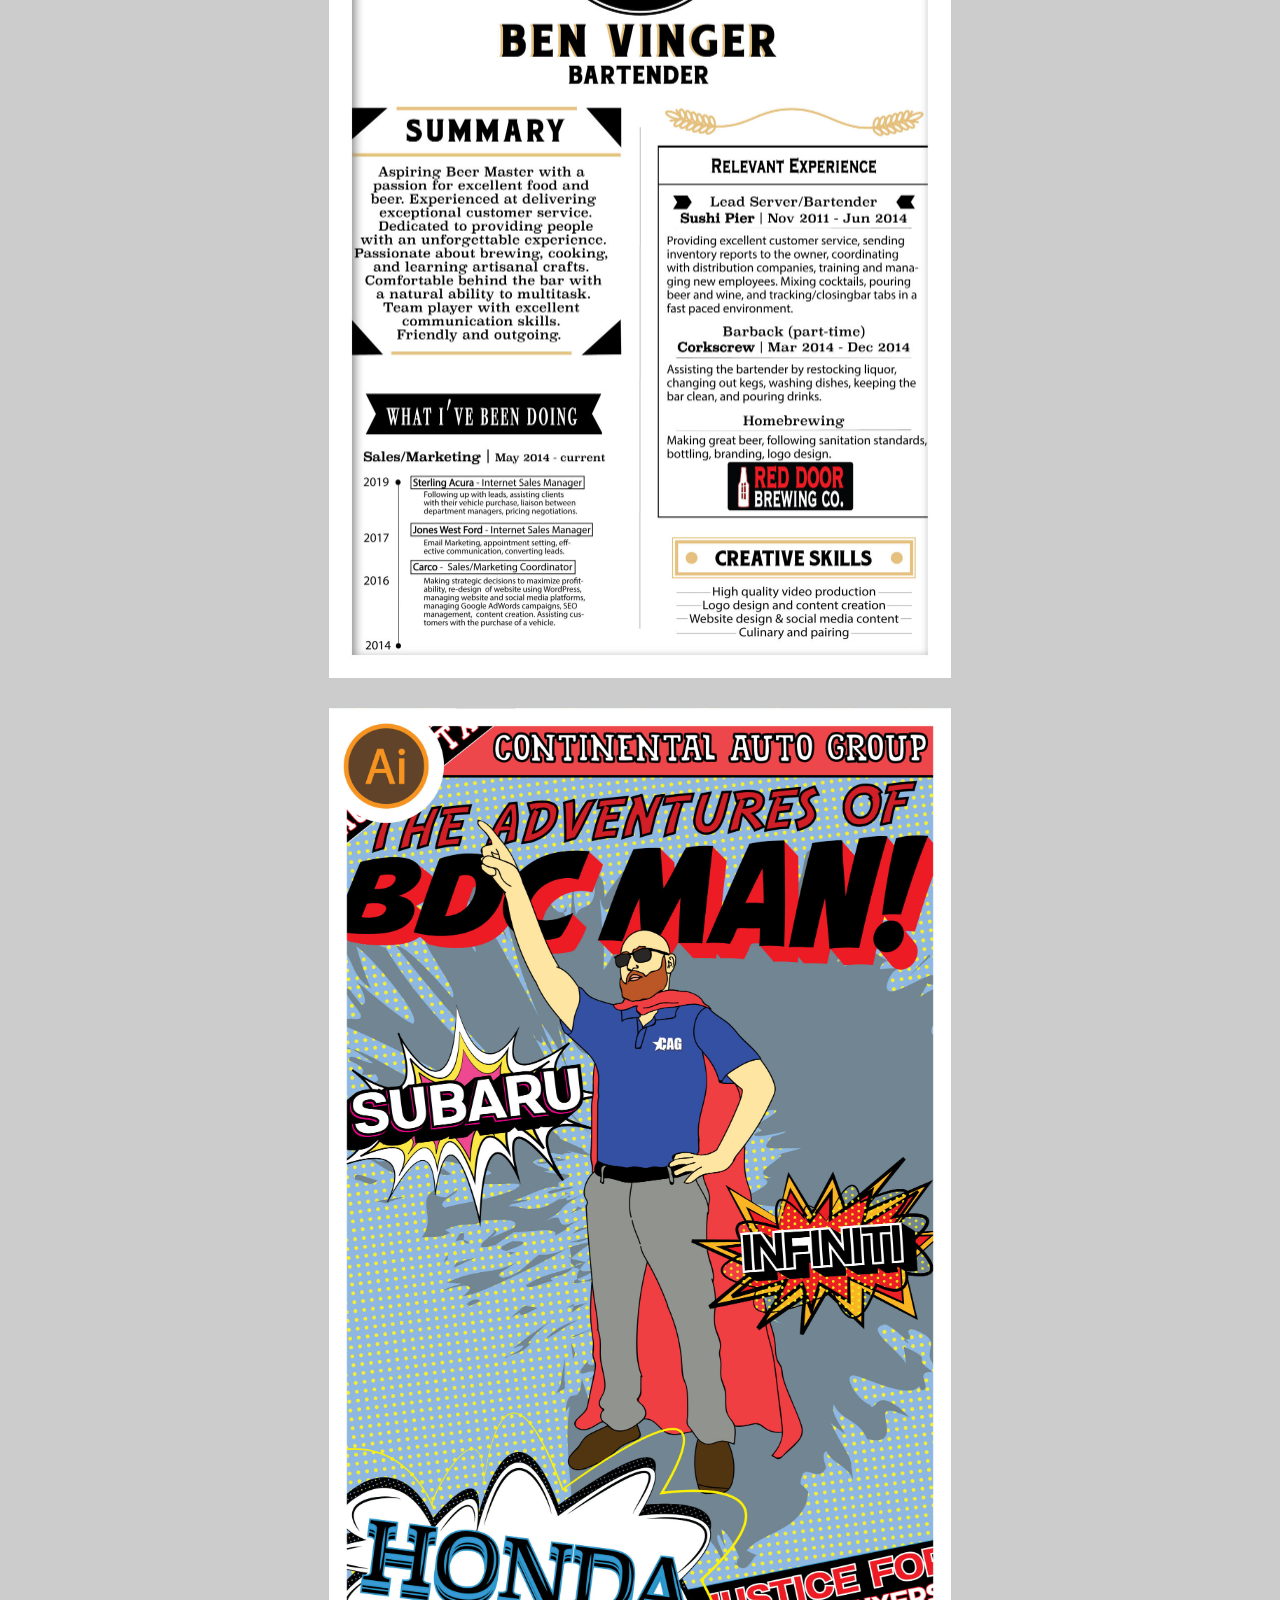
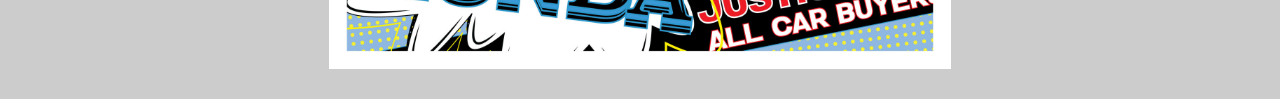
==== commit 4334c88f: "create github pages" ====
--- a/index.html
+++ b/index.html
@@ -53,7 +53,7 @@
     </nav>
 </section>
 
-<section class="engine"><a href="https://mobirise.info/u">bootstrap html templates</a></section><section class="cid-rk5LGsgMAR" id="image3-17">
+<section class="engine"><a href="https://mobirise.info/l">free site templates</a></section><section class="cid-rk5LGsgMAR" id="image3-17">
 
     
 
@@ -72,8 +72,8 @@
     
 
     <figure class="mbr-figure container">
-            <div class="image-block" style="width: 61%;">
-                <a href="assets/files/SADIE%20WARHOL.pdf" target="_blank"><img src="assets/images/sadie-warhol-1114x1042.png" width="1400" alt="Mobirise" title=""></a>
+            <div class="image-block" style="width: 57%;">
+                <a href="assets/files/SADIE%20WARHOL.pdf"><img src="assets/images/sadie-warhol-1114x1042.png" width="1400" alt="Mobirise" title=""></a>
                 
             </div>
     </figure>
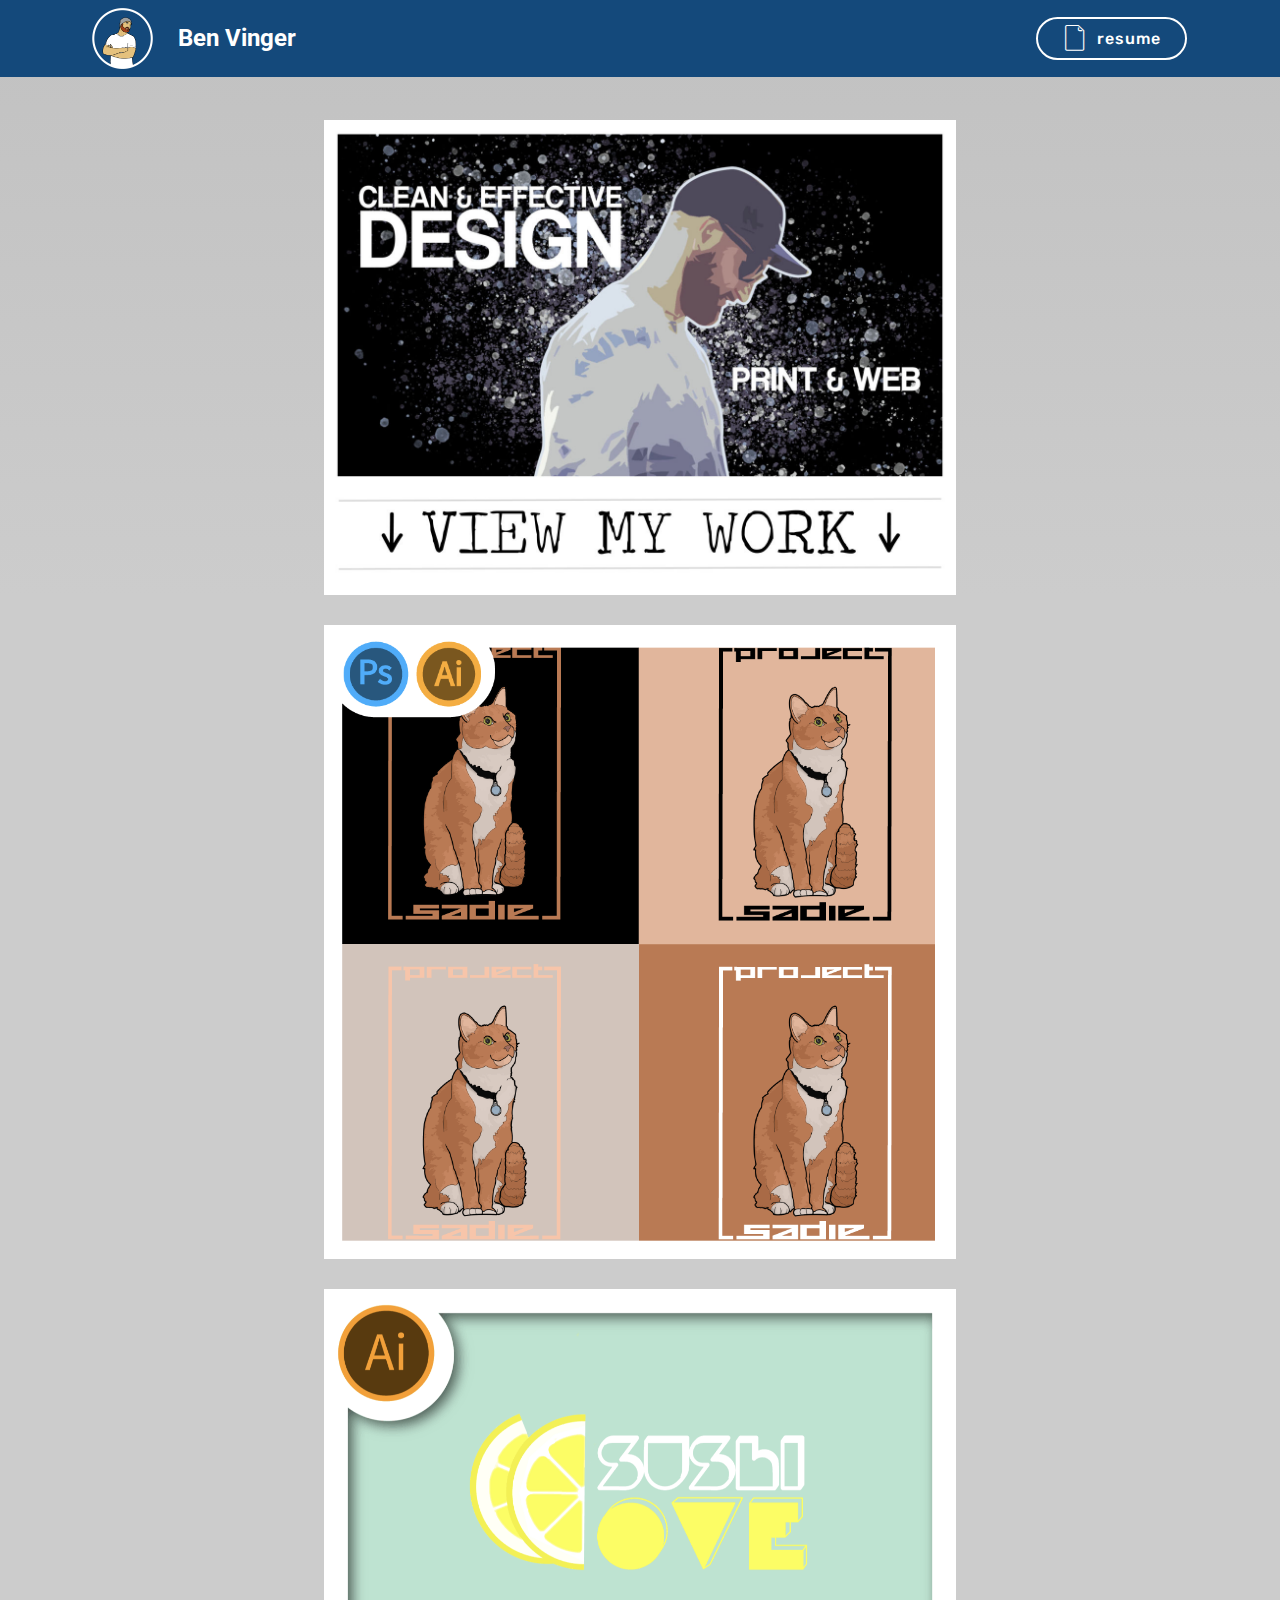
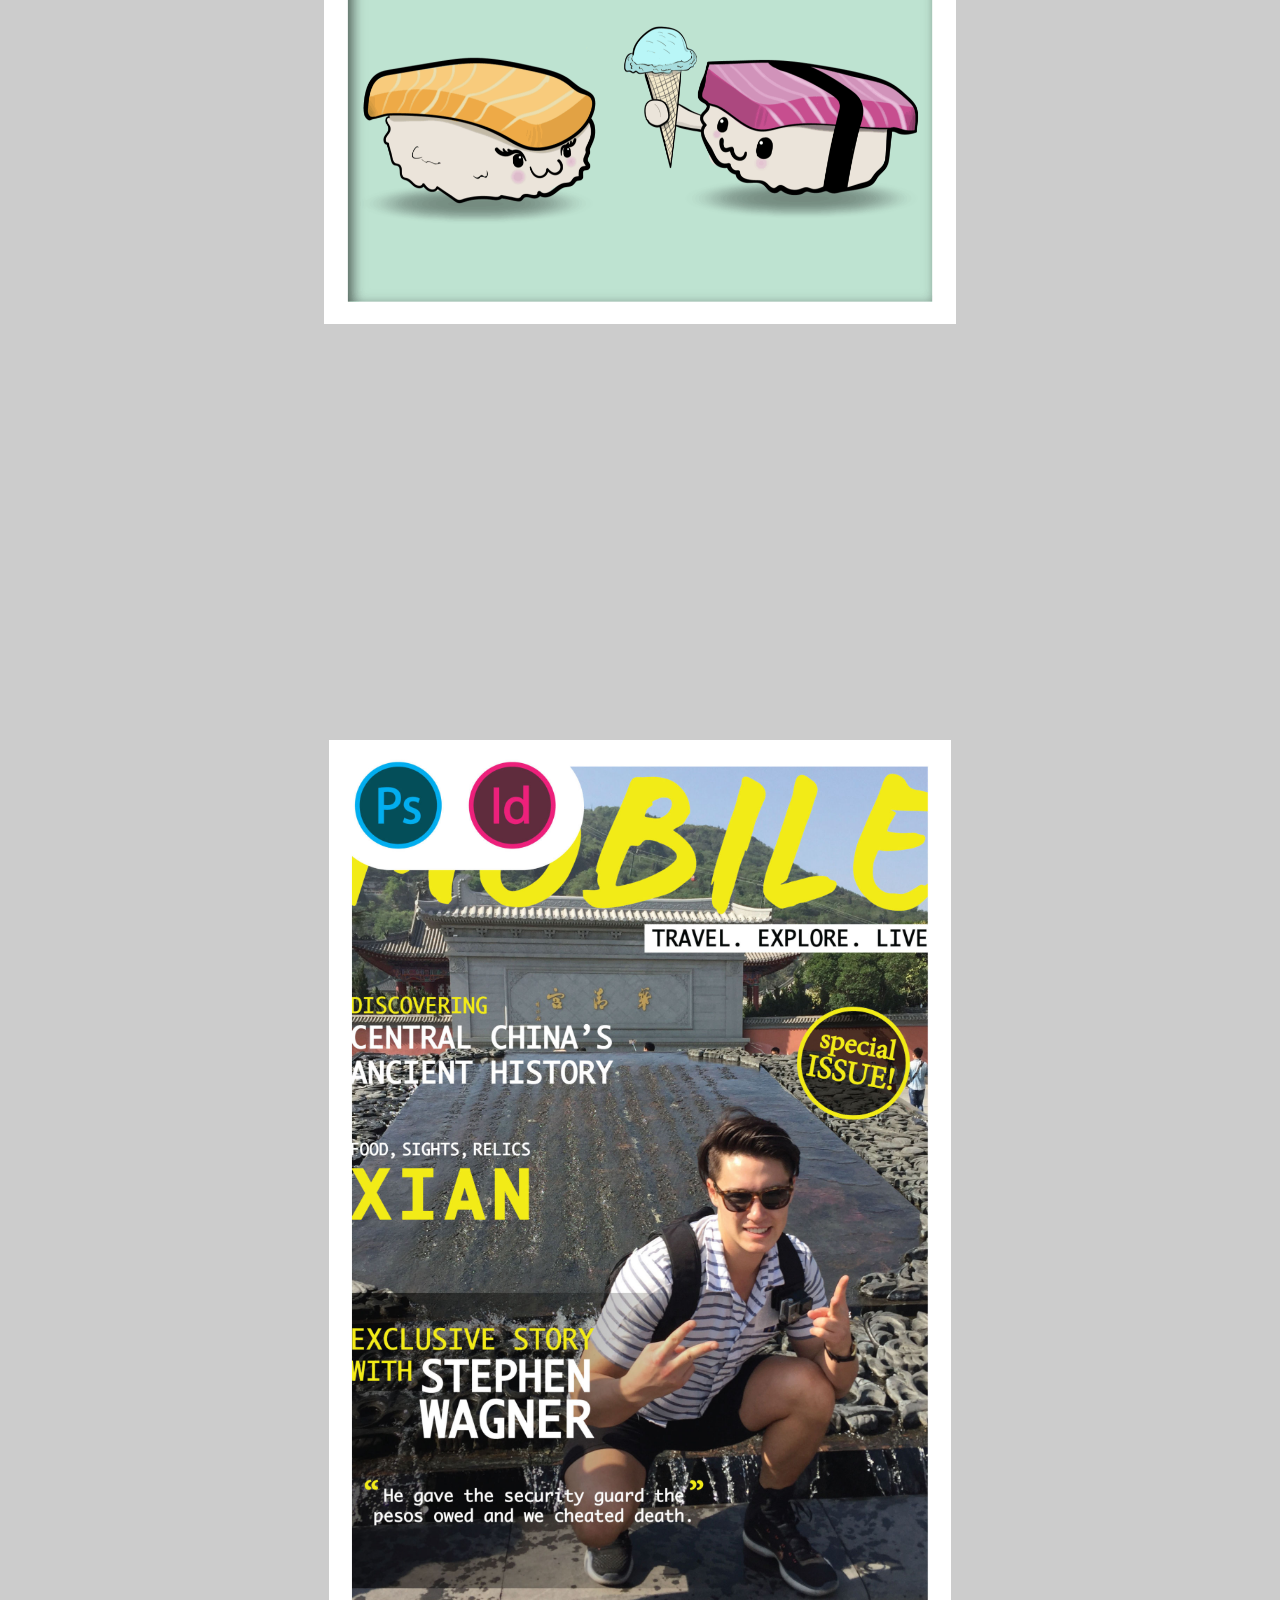
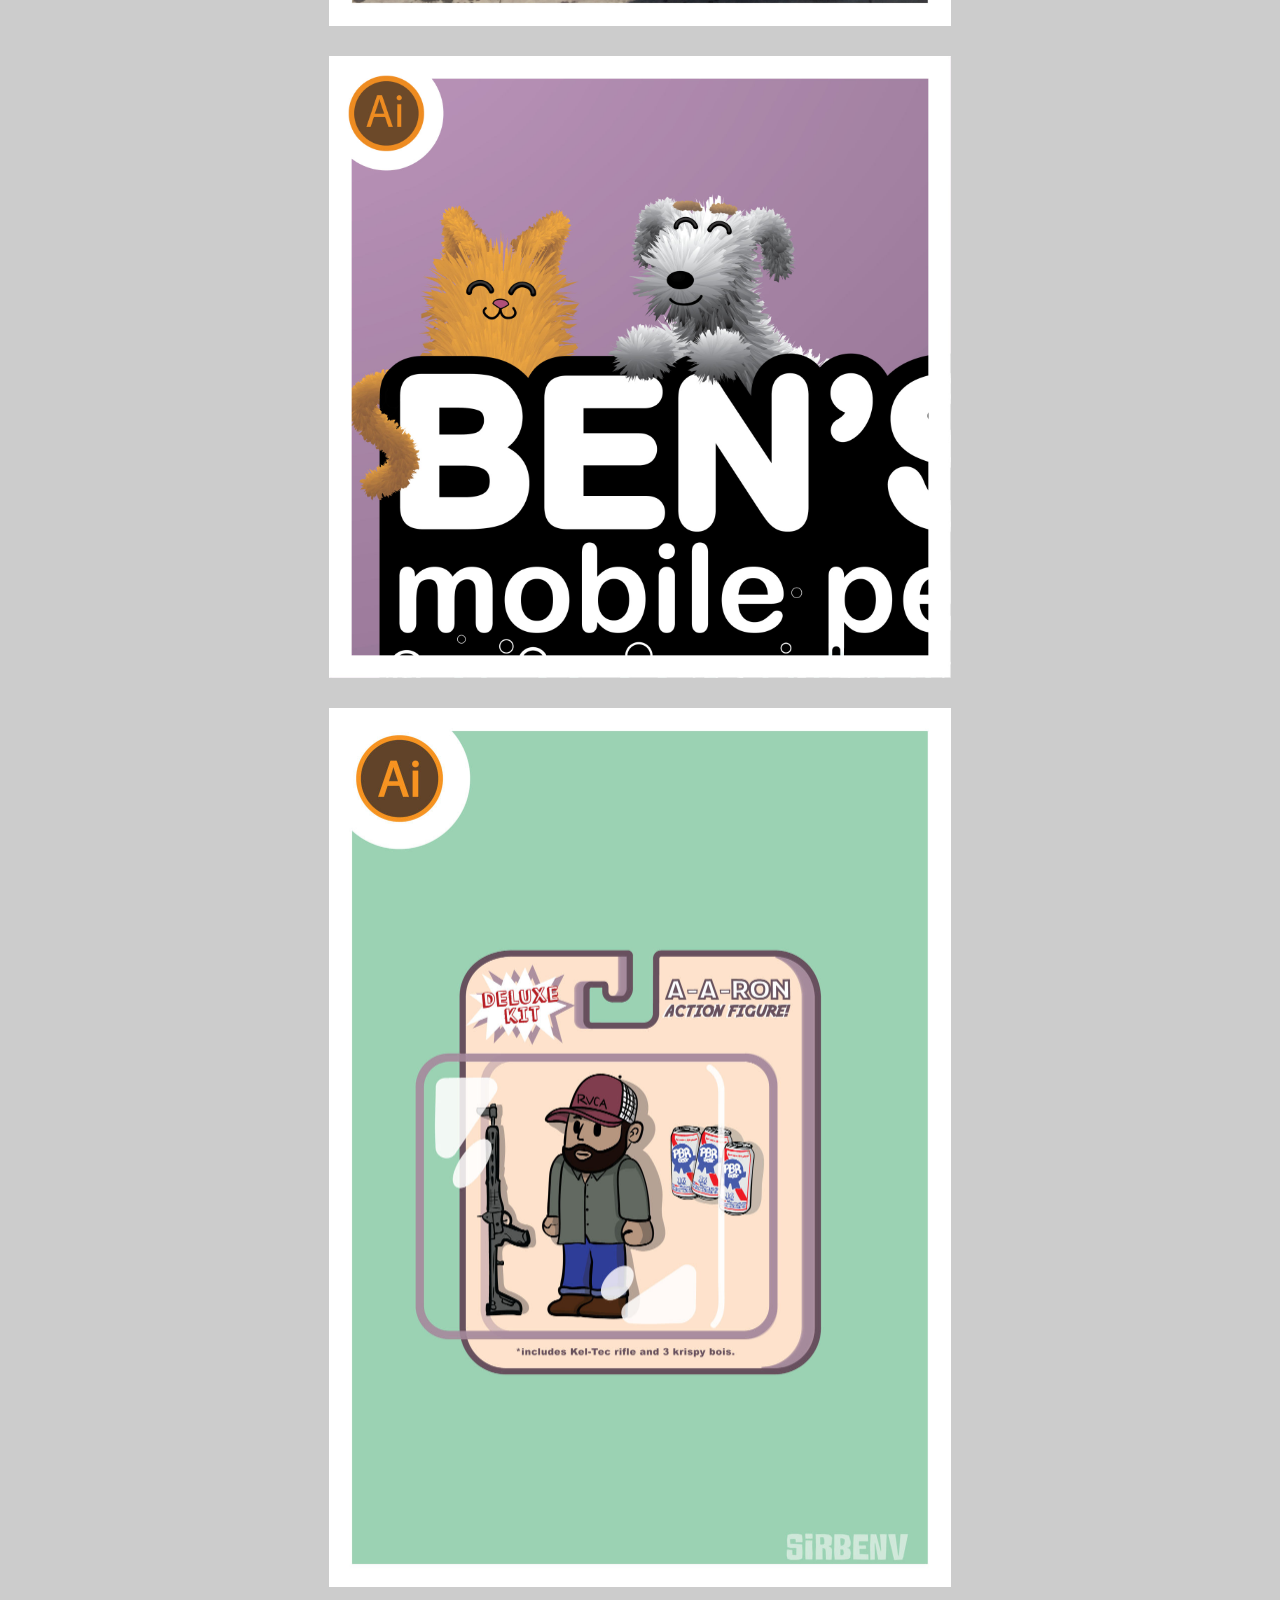
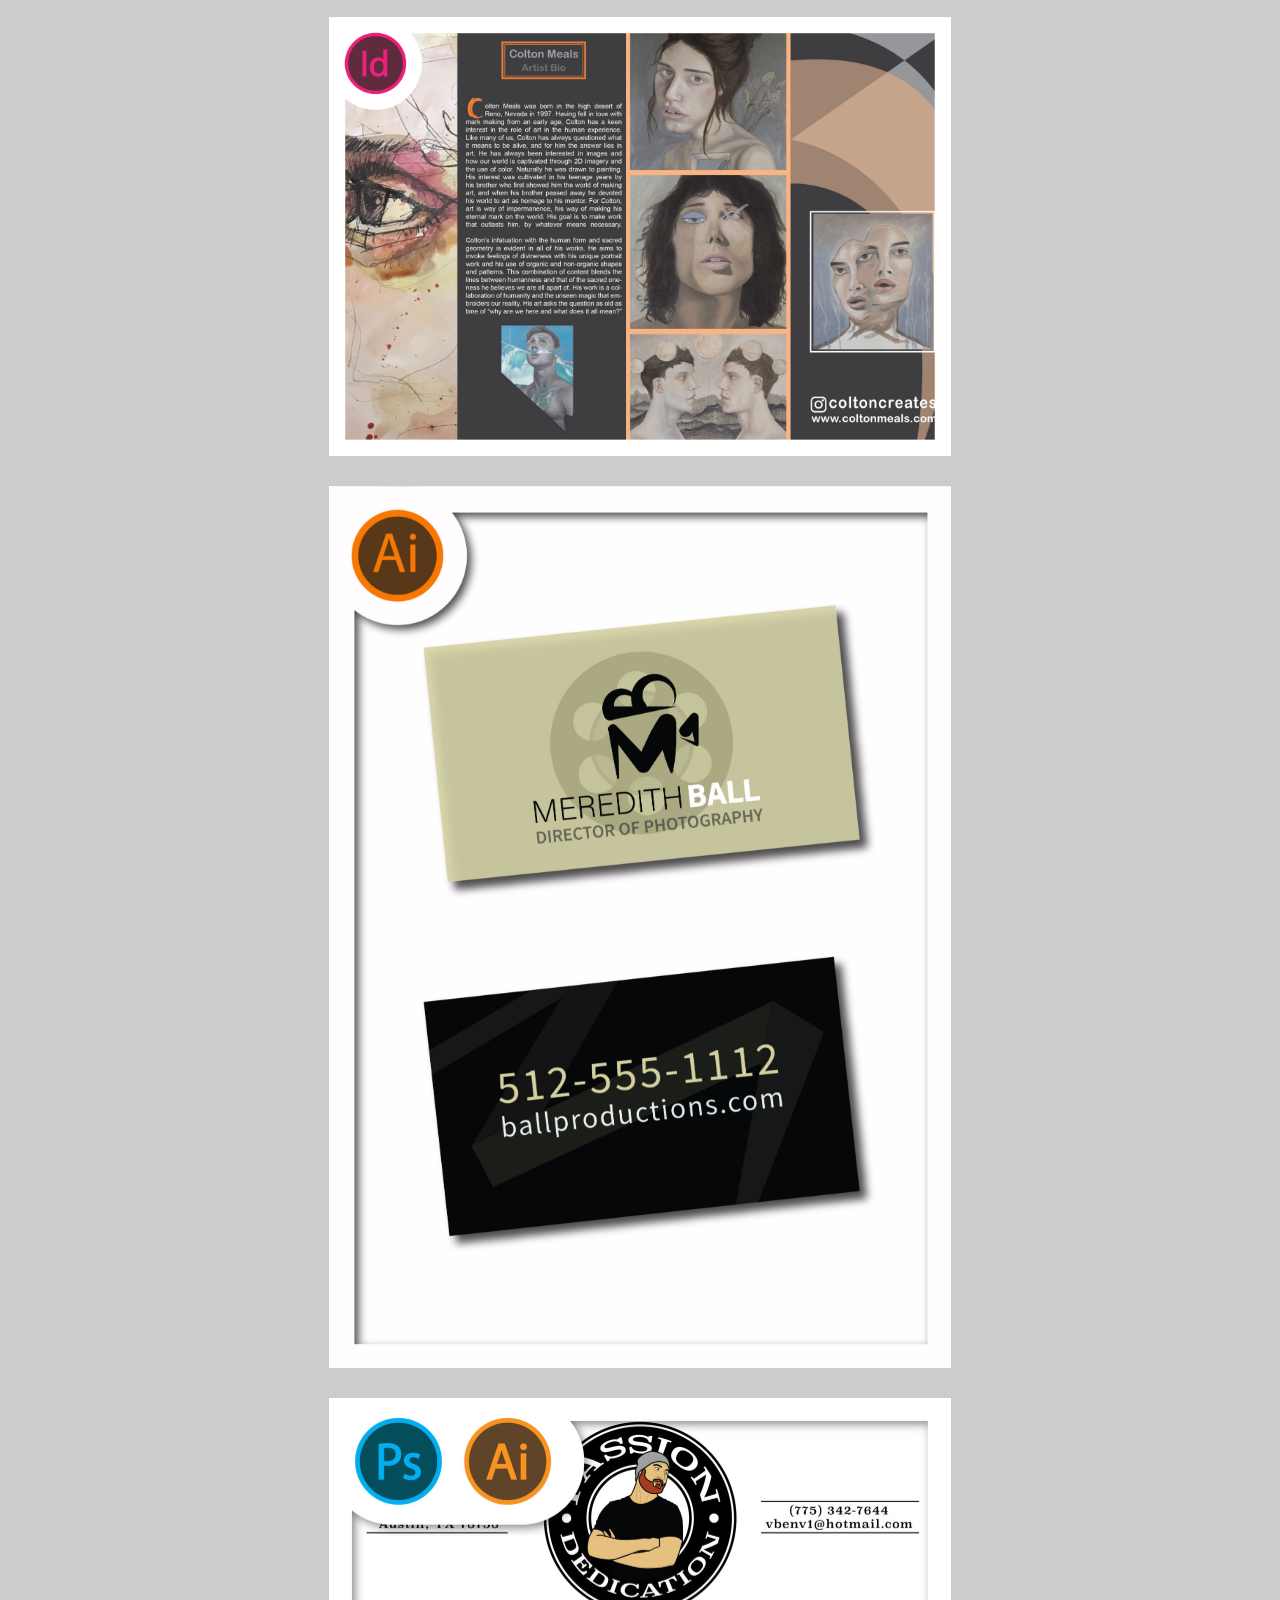
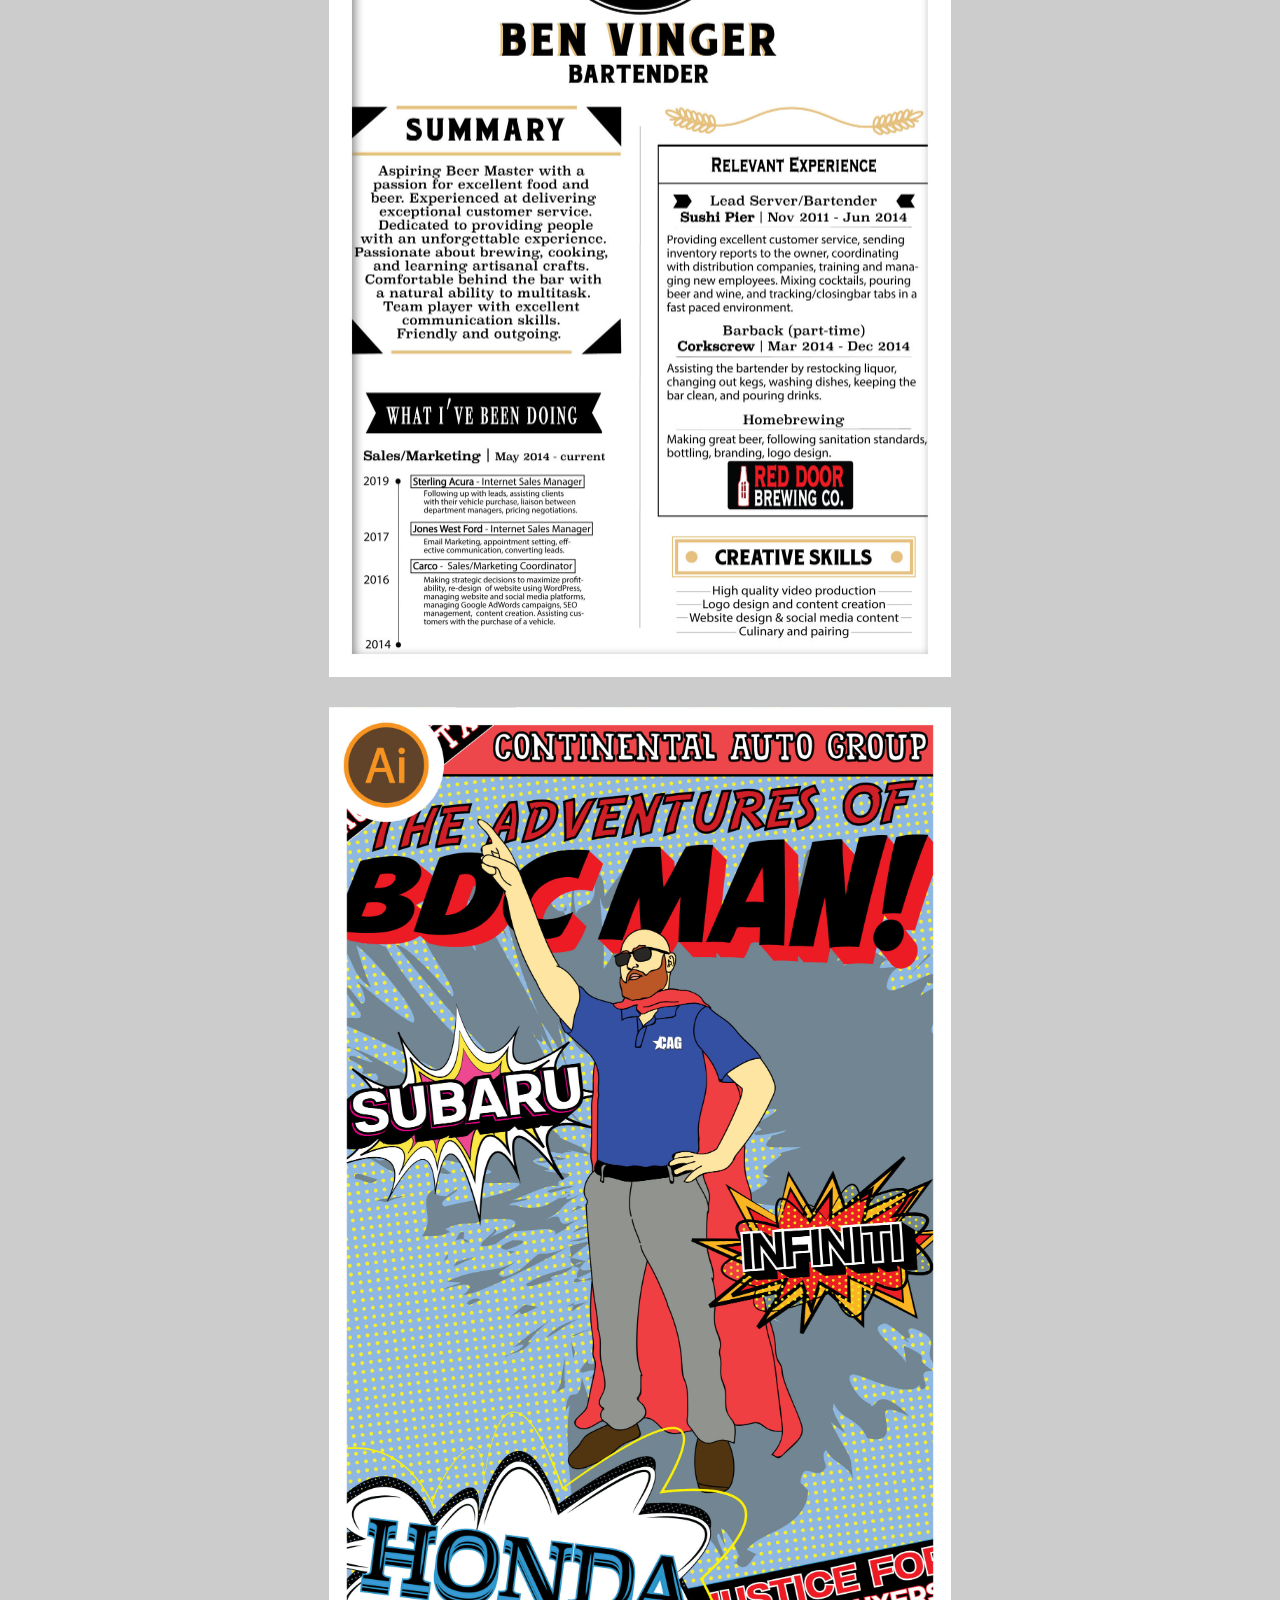
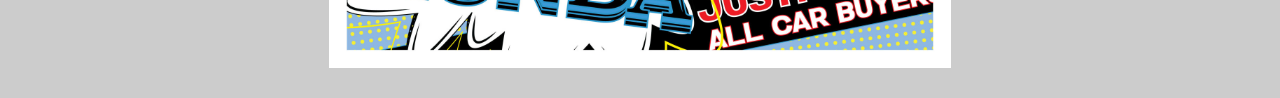
==== commit 8ac4ddef: "create github pages" ====
--- a/index.html
+++ b/index.html
@@ -53,7 +53,7 @@
     </nav>
 </section>
 
-<section class="engine"><a href="https://mobirise.info/l">free site templates</a></section><section class="cid-rk5LGsgMAR" id="image3-17">
+<section class="engine"><a href="https://mobirise.info/v">html templates</a></section><section class="cid-rk5LGsgMAR" id="image3-17">
 
     
 
@@ -73,7 +73,7 @@
 
     <figure class="mbr-figure container">
             <div class="image-block" style="width: 57%;">
-                <a href="assets/files/SADIE%20WARHOL.pdf"><img src="assets/images/sadie-warhol-1114x1042.png" width="1400" alt="Mobirise" title=""></a>
+                <a href="assets/files/SADIE WARHOL.pdf" target="_blank"><img src="assets/images/sadie-warhol-1114x1042.png" width="1400" alt="Mobirise" title=""></a>
                 
             </div>
     </figure>
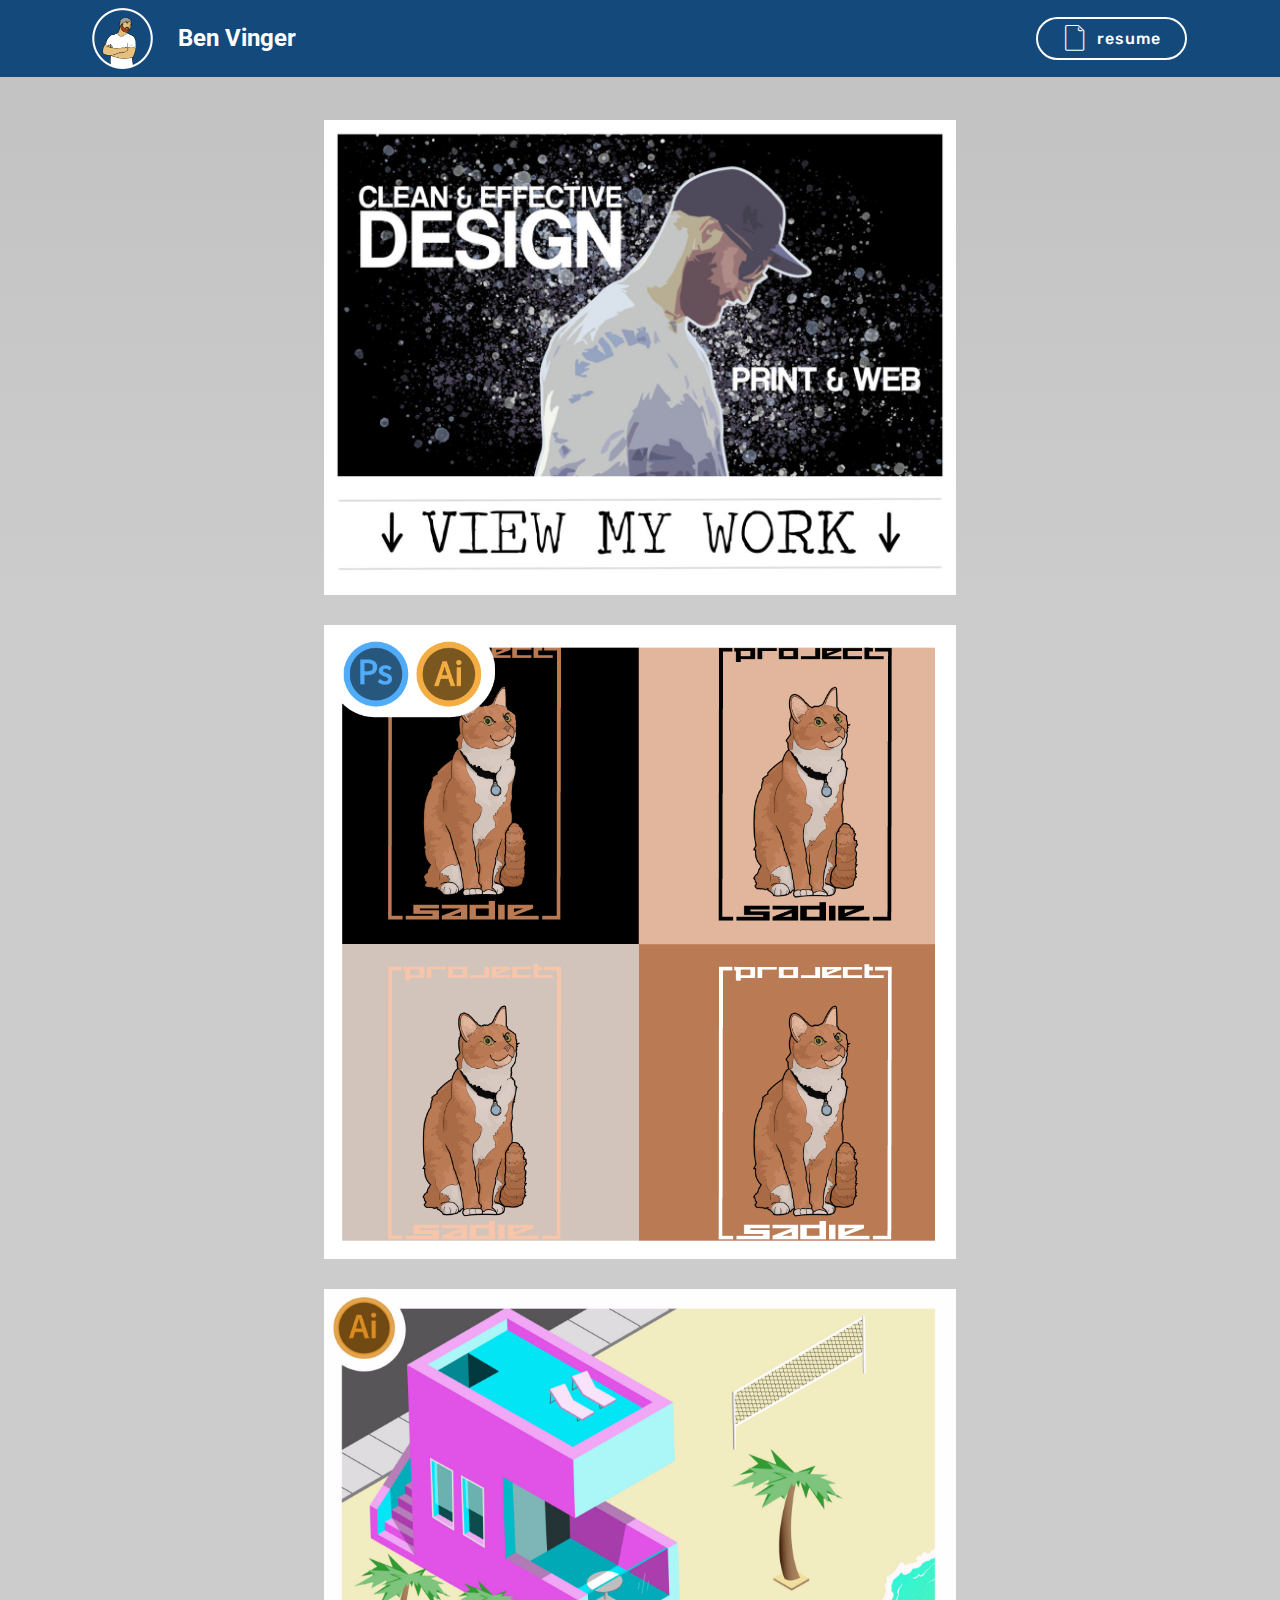
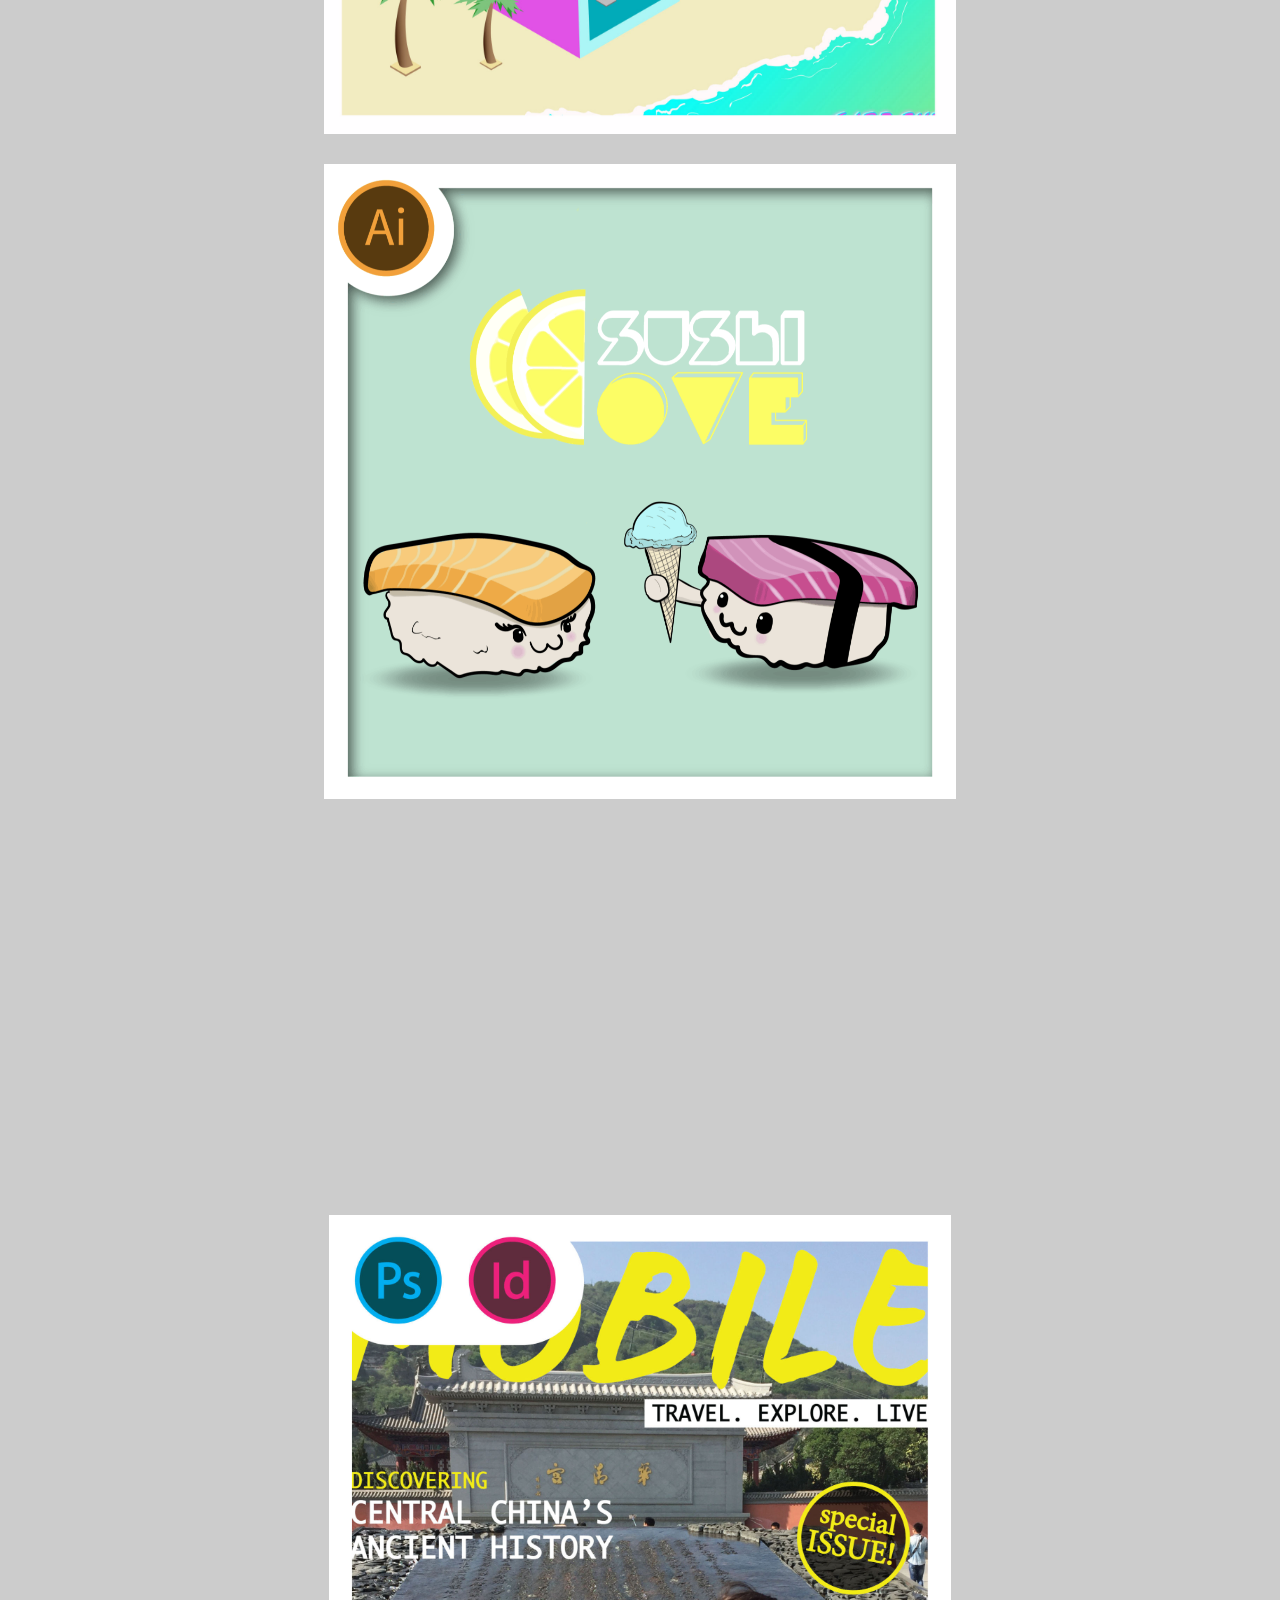
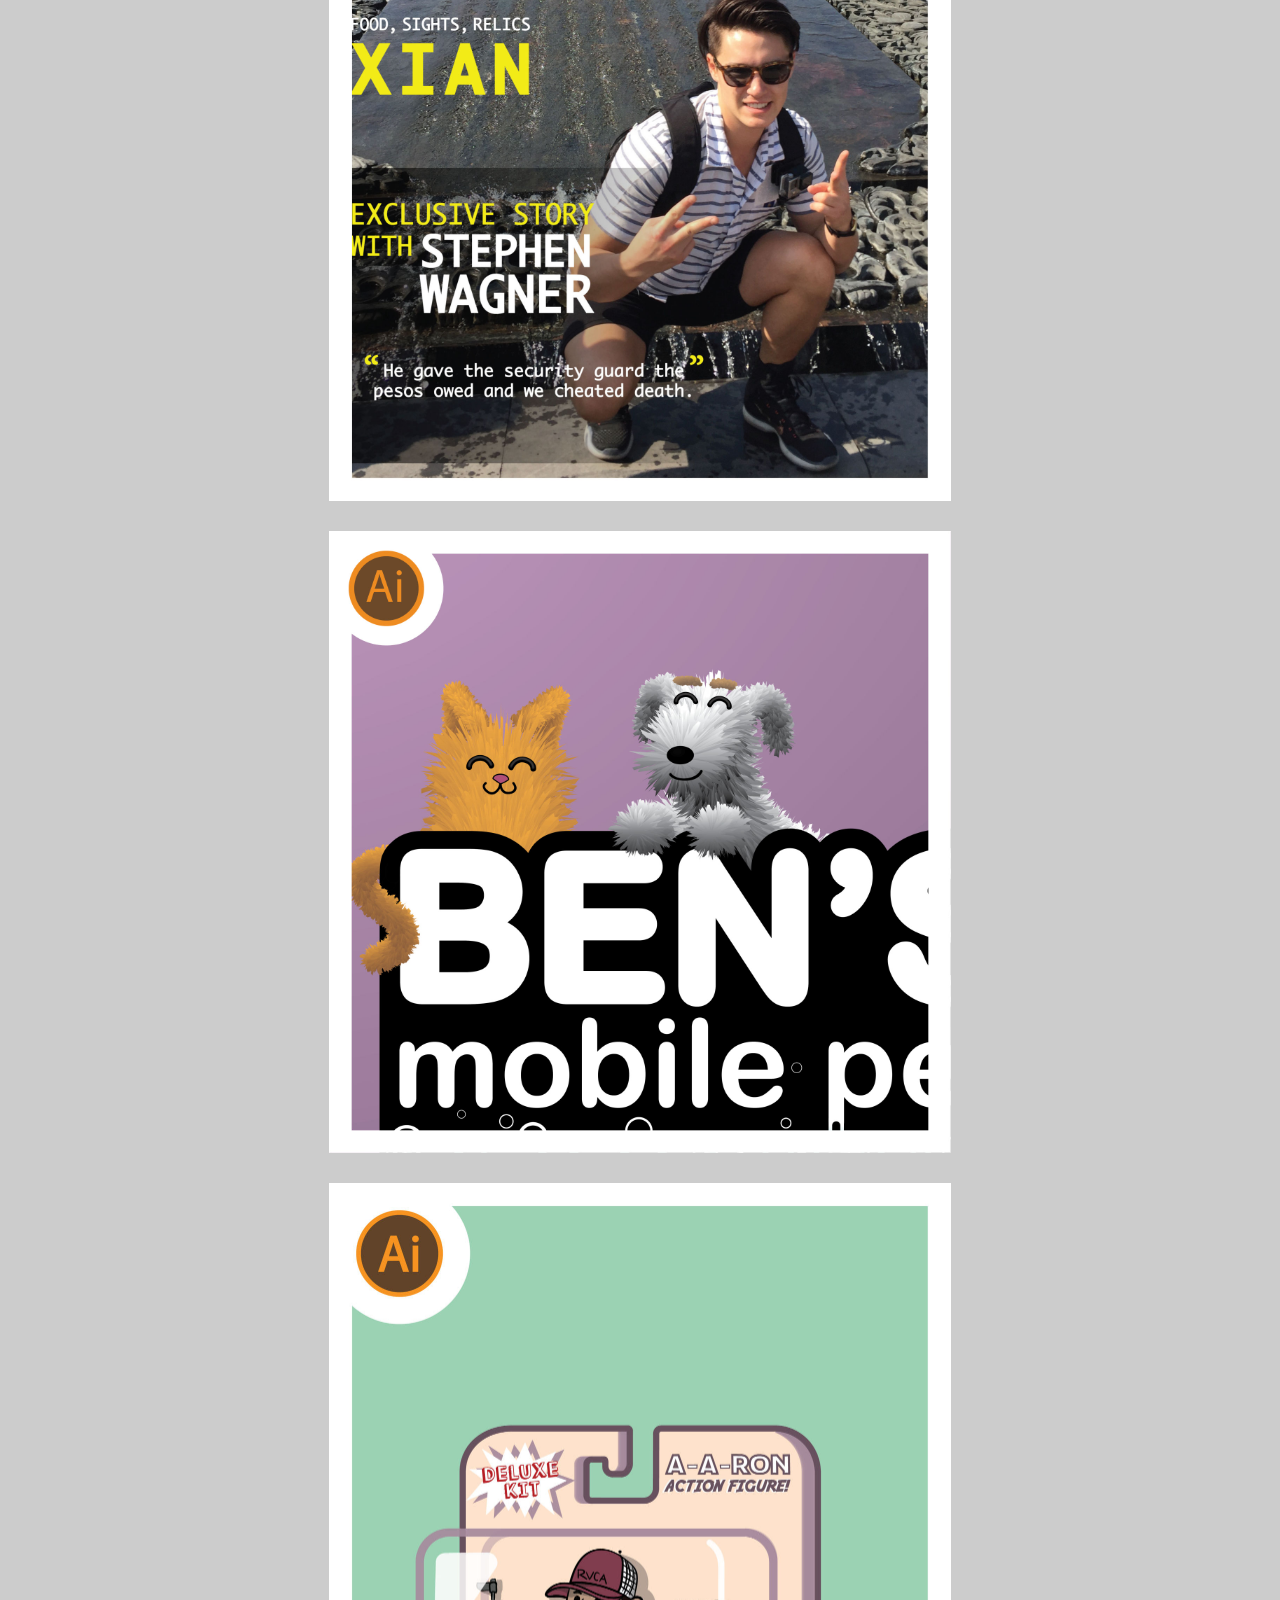
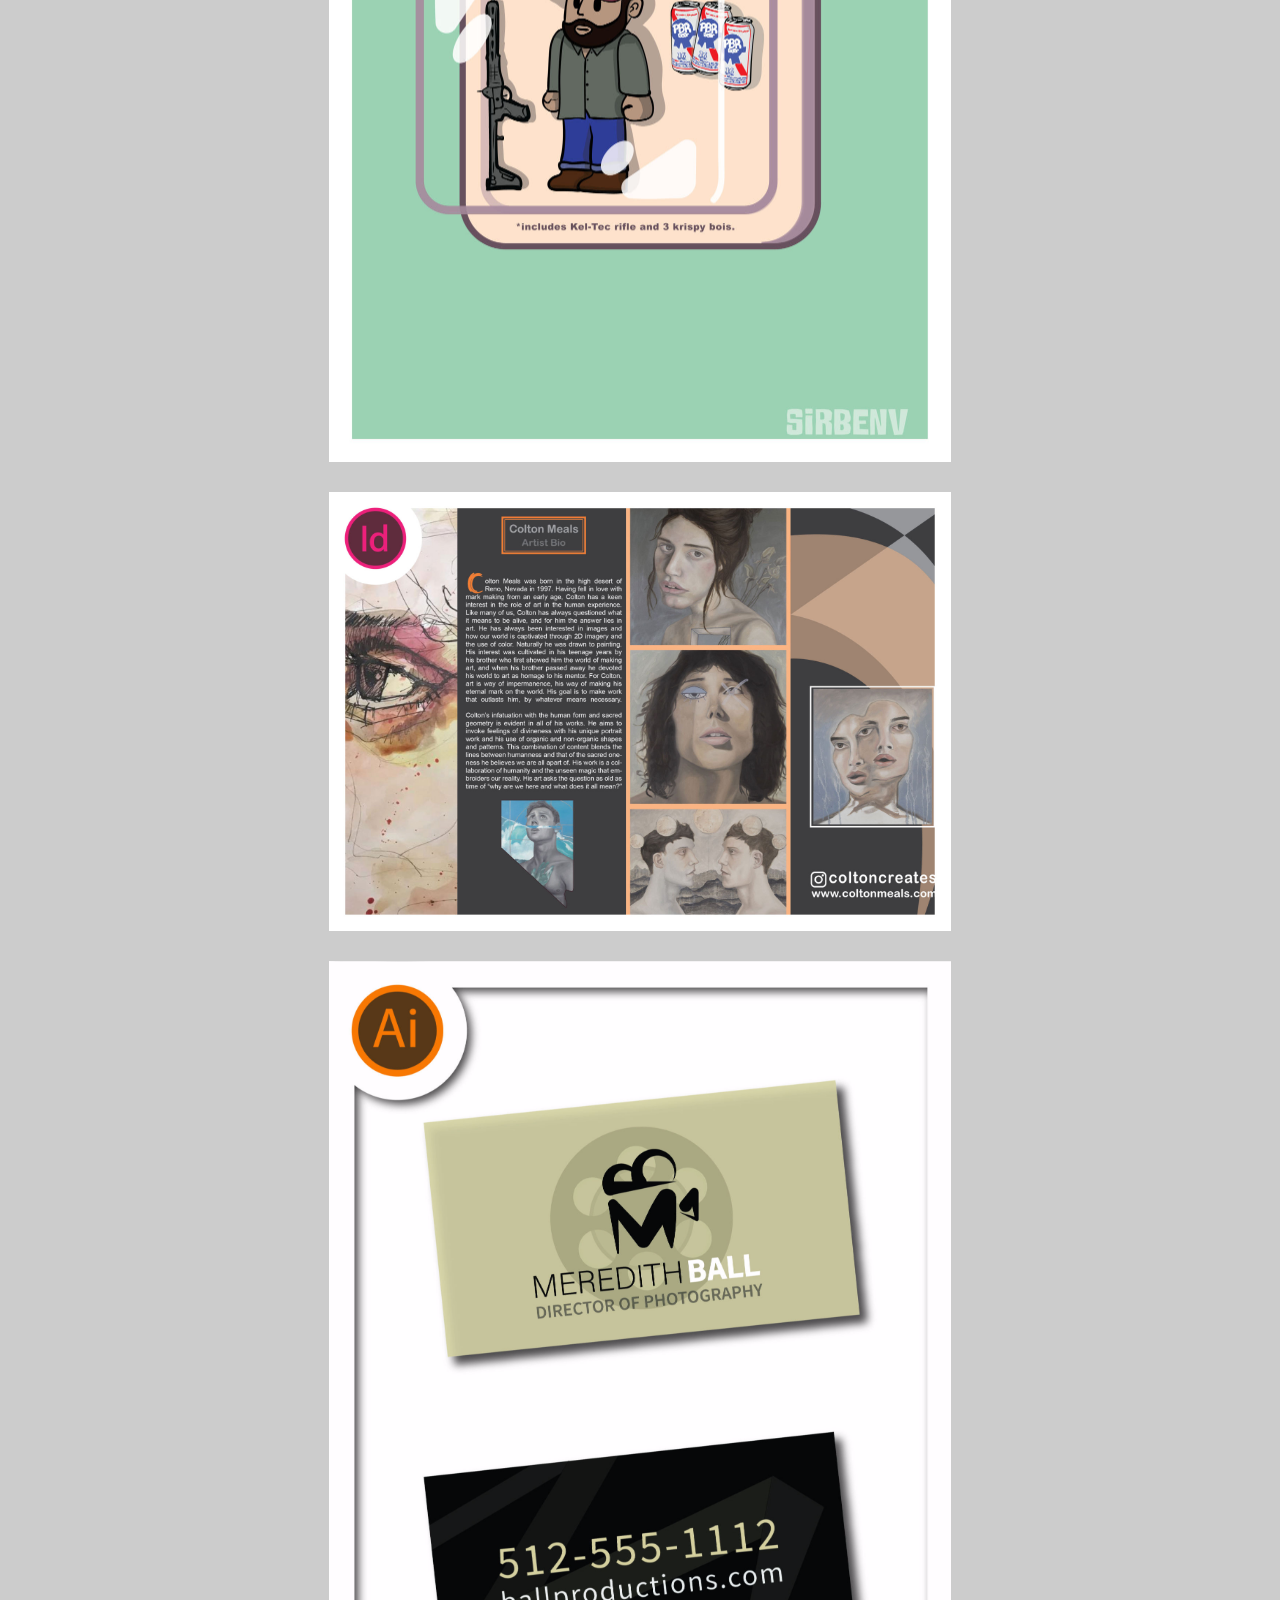
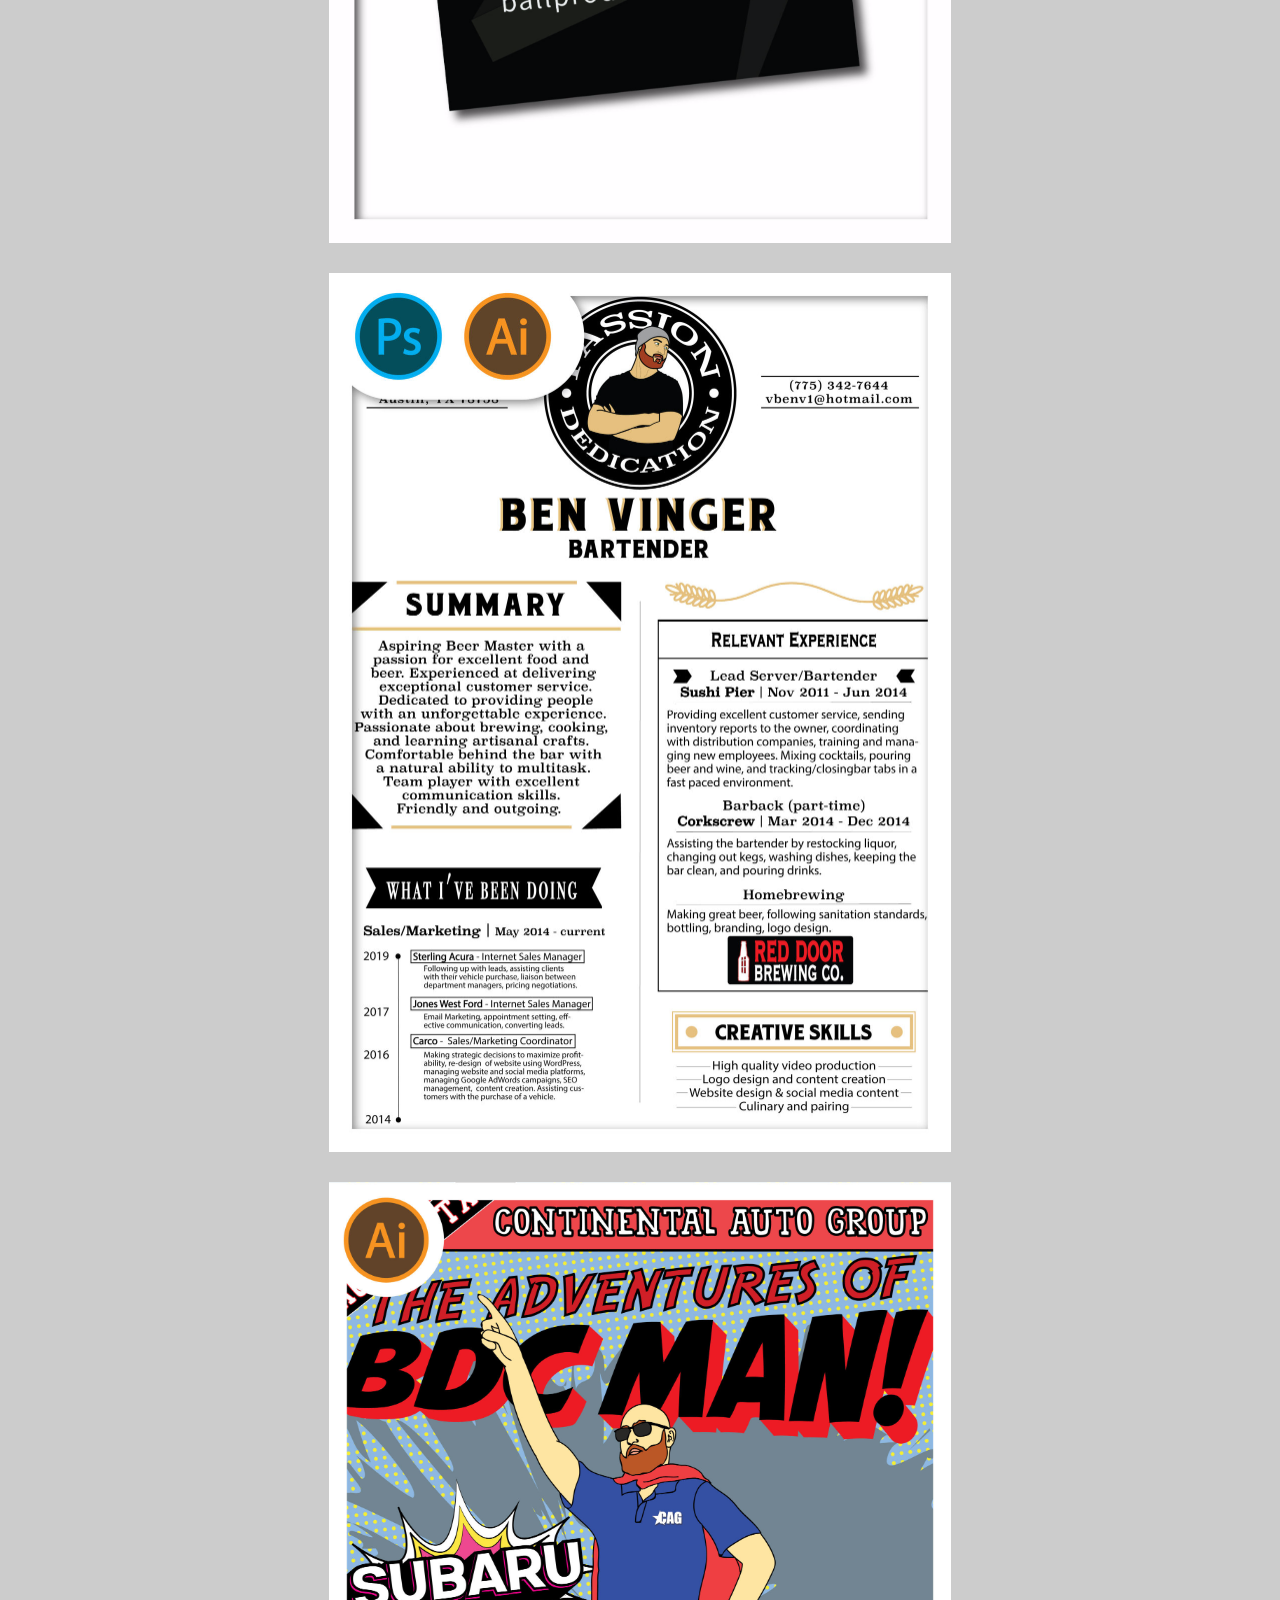
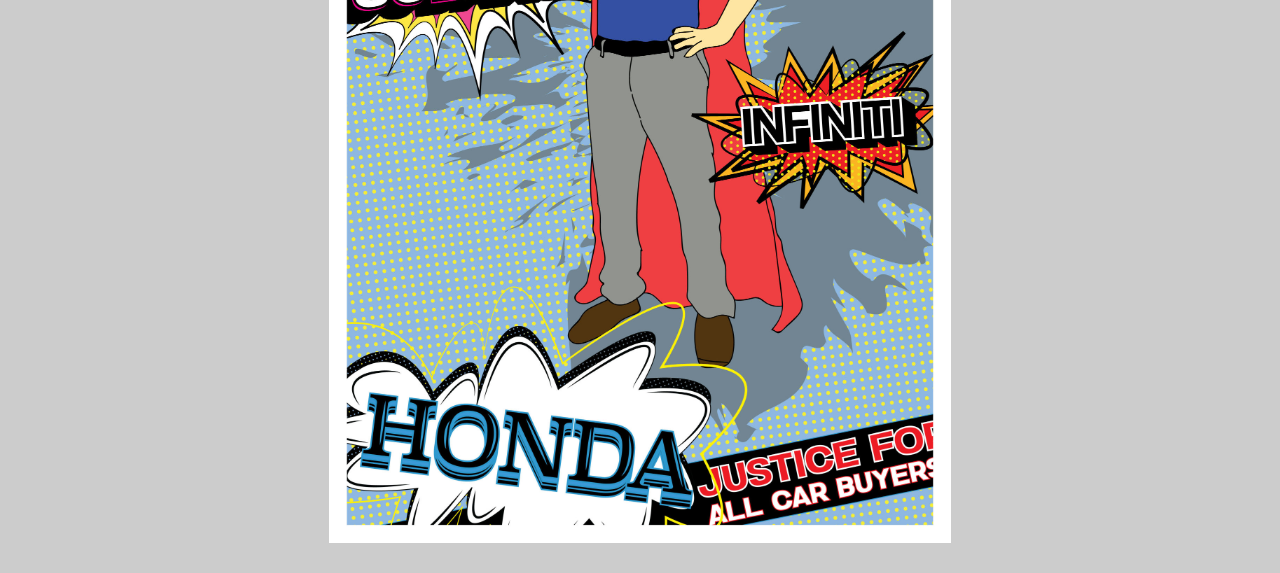
==== commit 08d3e595: "create github pages" ====
--- a/index.html
+++ b/index.html
@@ -53,7 +53,7 @@
     </nav>
 </section>
 
-<section class="engine"><a href="https://mobirise.info/v">html templates</a></section><section class="cid-rk5LGsgMAR" id="image3-17">
+<section class="engine"><a href="https://mobirise.info/v">free html templates</a></section><section class="cid-rk5LGsgMAR" id="image3-17">
 
     
 
@@ -74,6 +74,18 @@
     <figure class="mbr-figure container">
             <div class="image-block" style="width: 57%;">
                 <a href="assets/files/SADIE WARHOL.pdf" target="_blank"><img src="assets/images/sadie-warhol-1114x1042.png" width="1400" alt="Mobirise" title=""></a>
+                
+            </div>
+    </figure>
+</section>
+
+<section class="cid-rnlIqfceMd" id="image3-2p">
+
+    
+
+    <figure class="mbr-figure container">
+            <div class="image-block" style="width: 57%;">
+                <a href="assets/files/ISO%20HOUSE.pdf" target="_blank"><img src="assets/images/iso-house-1776x1383.jpg" width="1400" alt="Mobirise" title=""></a>
                 
             </div>
     </figure>
--- a/assets/mobirise/css/mbr-additional.css
+++ b/assets/mobirise/css/mbr-additional.css
@@ -1553,7 +1553,7 @@
   width: 30px;
   height: 2px;
   border-right: 5px;
-  background-color: #ffffff;
+  background-color: #55b4d4;
 }
 .cid-rk5GuUO9n9 button.navbar-toggler .hamburger span:nth-child(1) {
   top: 0;
@@ -1774,7 +1774,7 @@
 }
 .cid-rk5GuUO9n9 .nav-link:hover,
 .cid-rk5GuUO9n9 .dropdown-item:hover {
-  color: #232323 !important;
+  color: #55b4d4 !important;
 }
 .cid-rk5LGsgMAR {
   background: #c1c1c1;
@@ -1816,6 +1816,27 @@
 }
 @media (max-width: 768px) {
   .cid-rmsdA3CZRY .image-block {
+    width: 100% !important;
+  }
+}
+.cid-rnlIqfceMd {
+  background: #cccccc;
+  padding-top: 30px;
+  padding-bottom: 0px;
+}
+.cid-rnlIqfceMd .image-block {
+  margin: auto;
+}
+.cid-rnlIqfceMd figcaption {
+  position: relative;
+}
+.cid-rnlIqfceMd figcaption div {
+  position: absolute;
+  bottom: 0;
+  width: 100%;
+}
+@media (max-width: 768px) {
+  .cid-rnlIqfceMd .image-block {
     width: 100% !important;
   }
 }
@@ -2169,7 +2190,7 @@
   width: 30px;
   height: 2px;
   border-right: 5px;
-  background-color: #ffffff;
+  background-color: #55b4d4;
 }
 .cid-rkcs1GACjj button.navbar-toggler .hamburger span:nth-child(1) {
   top: 0;
@@ -2390,7 +2411,7 @@
 }
 .cid-rkcs1GACjj .nav-link:hover,
 .cid-rkcs1GACjj .dropdown-item:hover {
-  color: #232323 !important;
+  color: #55b4d4 !important;
 }
 .cid-rmsAcLgyRp {
   padding-top: 90px;
@@ -2618,7 +2639,7 @@
   width: 30px;
   height: 2px;
   border-right: 5px;
-  background-color: #ffffff;
+  background-color: #55b4d4;
 }
 .cid-rk5GuUO9n9 button.navbar-toggler .hamburger span:nth-child(1) {
   top: 0;
@@ -2839,7 +2860,7 @@
 }
 .cid-rk5GuUO9n9 .nav-link:hover,
 .cid-rk5GuUO9n9 .dropdown-item:hover {
-  color: #232323 !important;
+  color: #55b4d4 !important;
 }
 .cid-rmssgnzJ0f {
   padding-top: 90px;
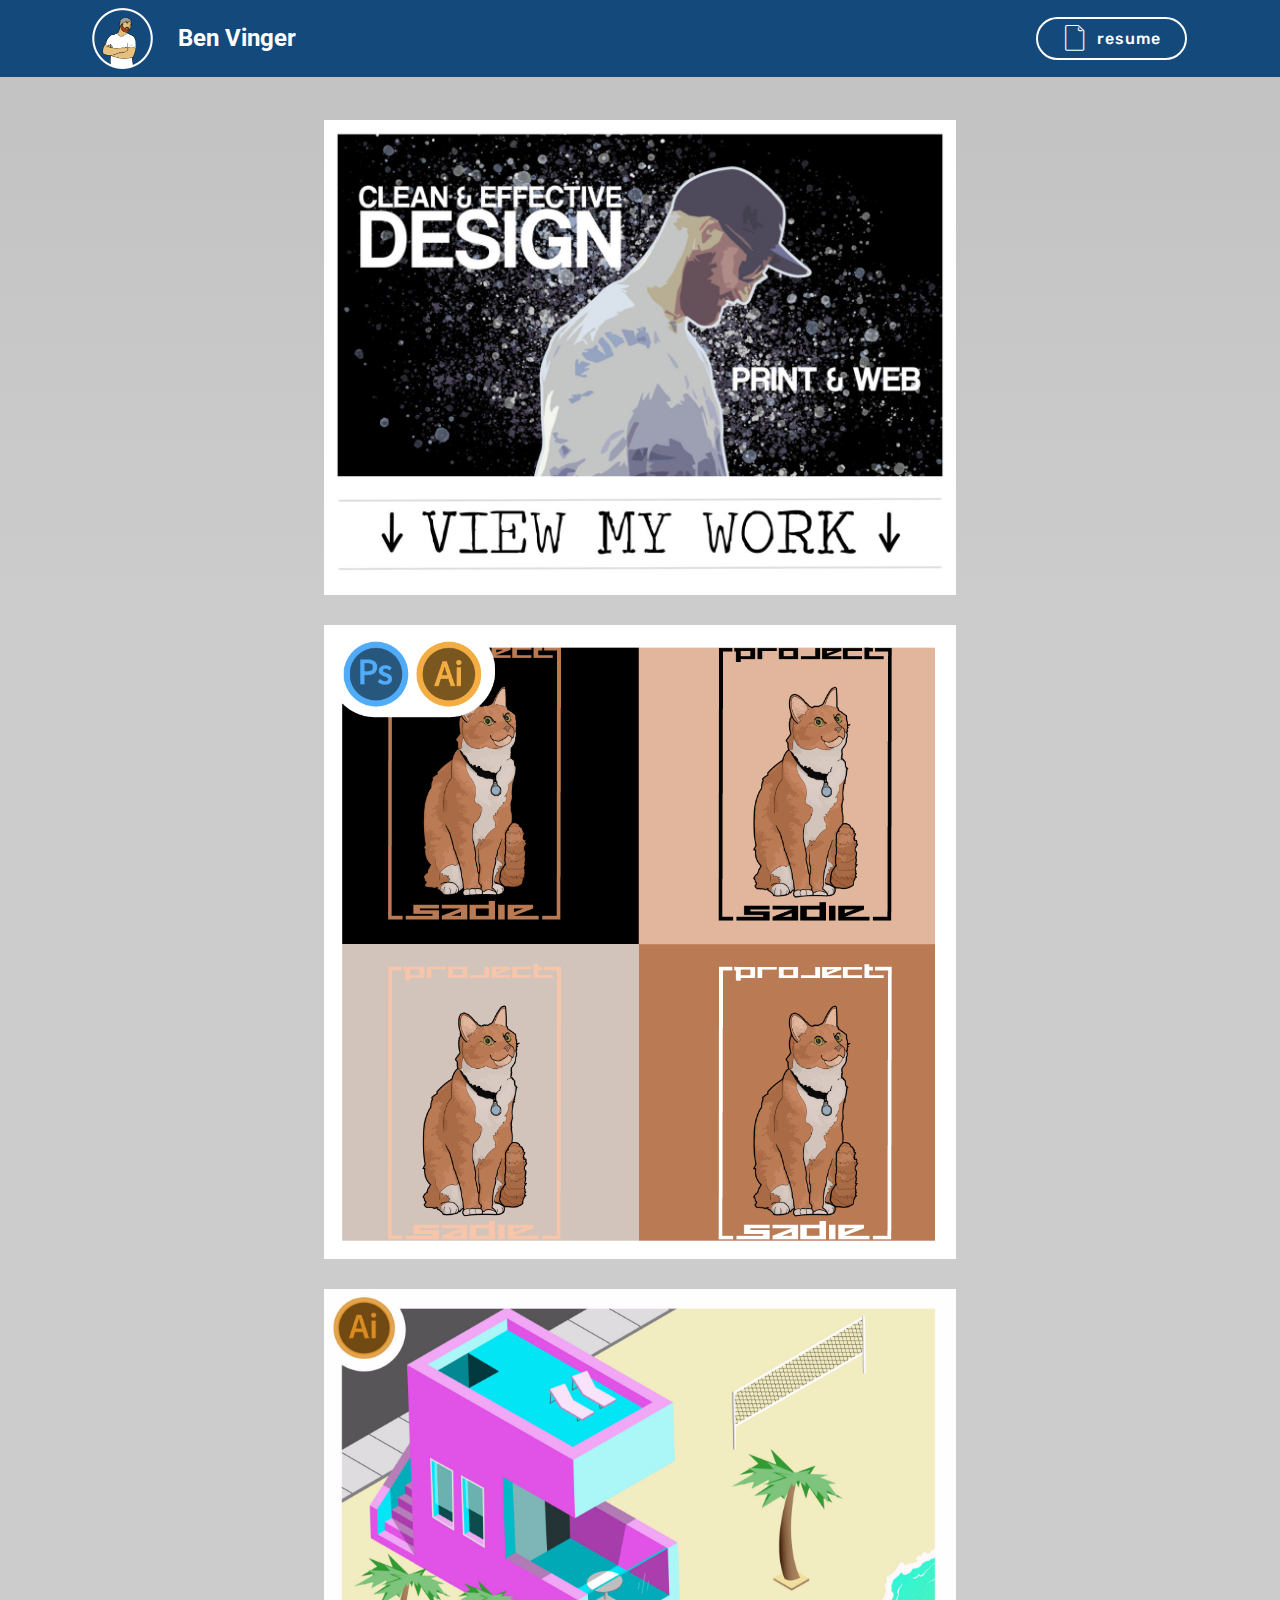
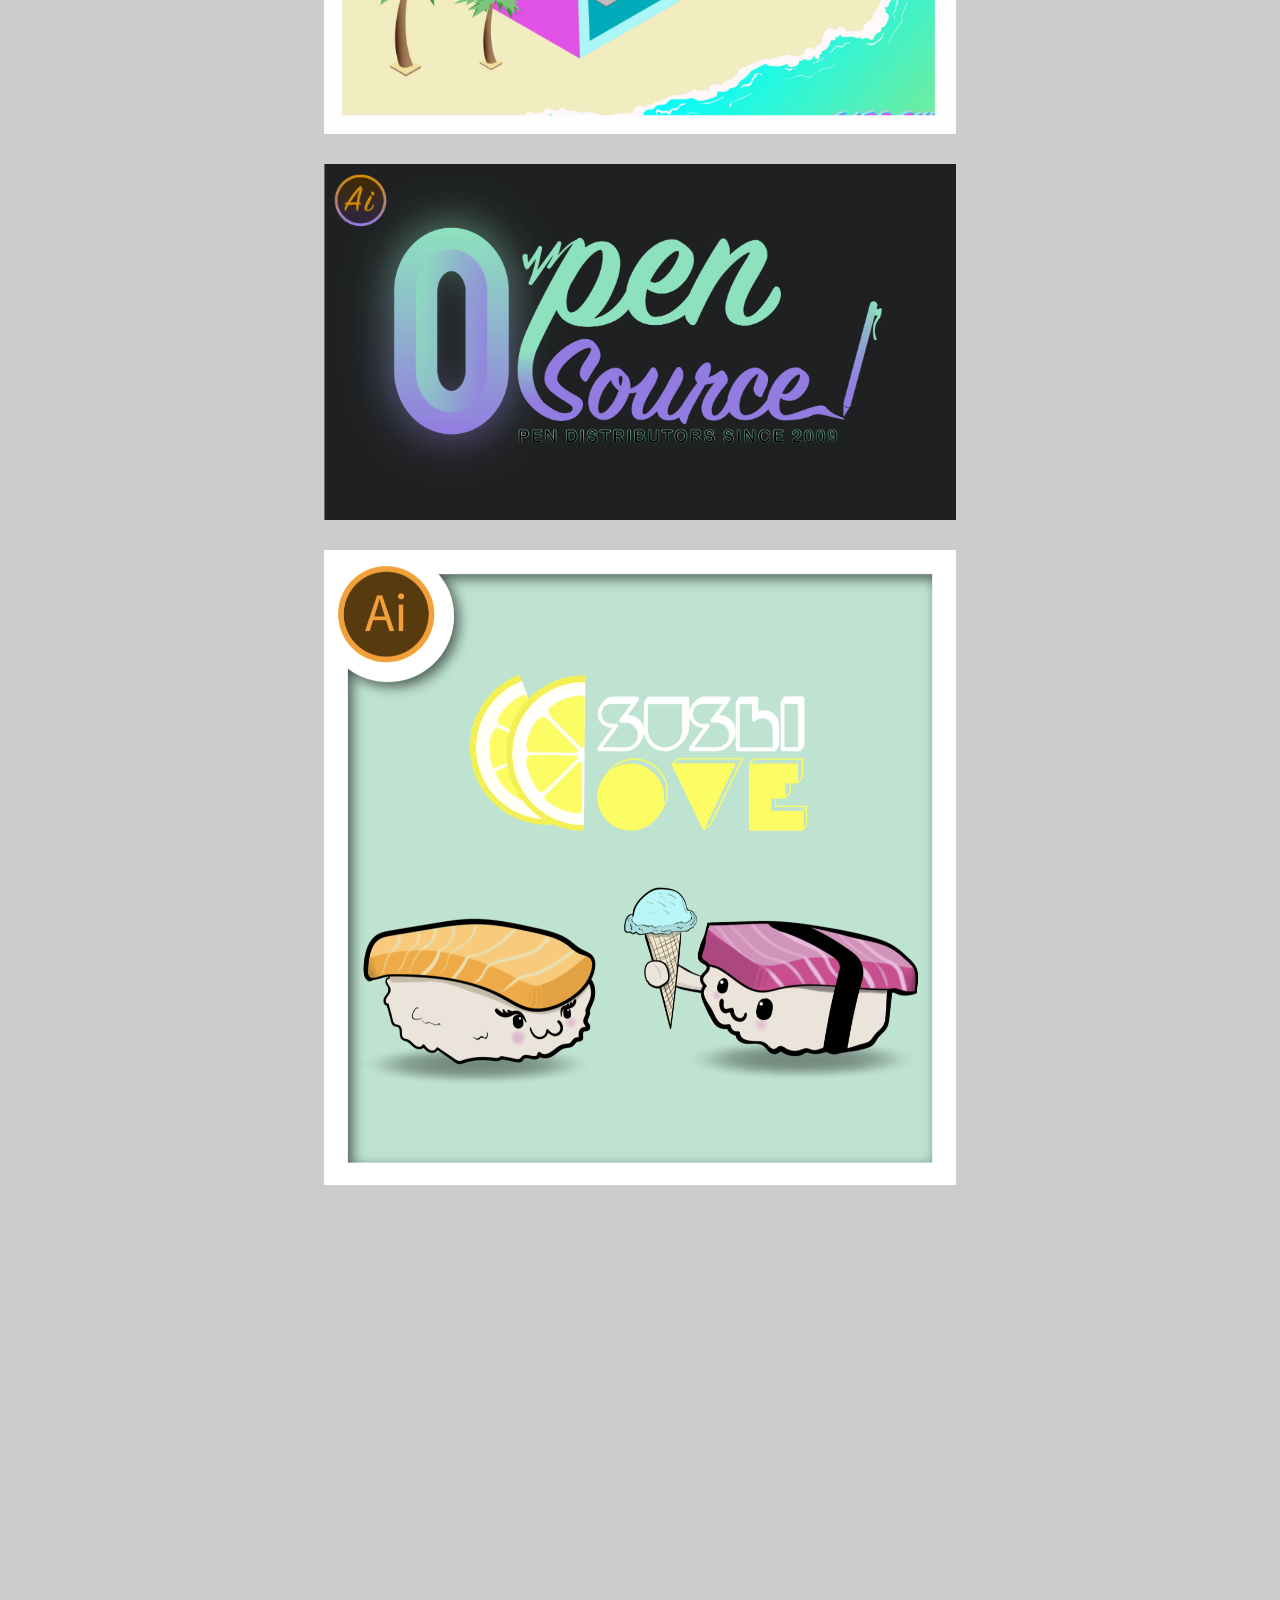
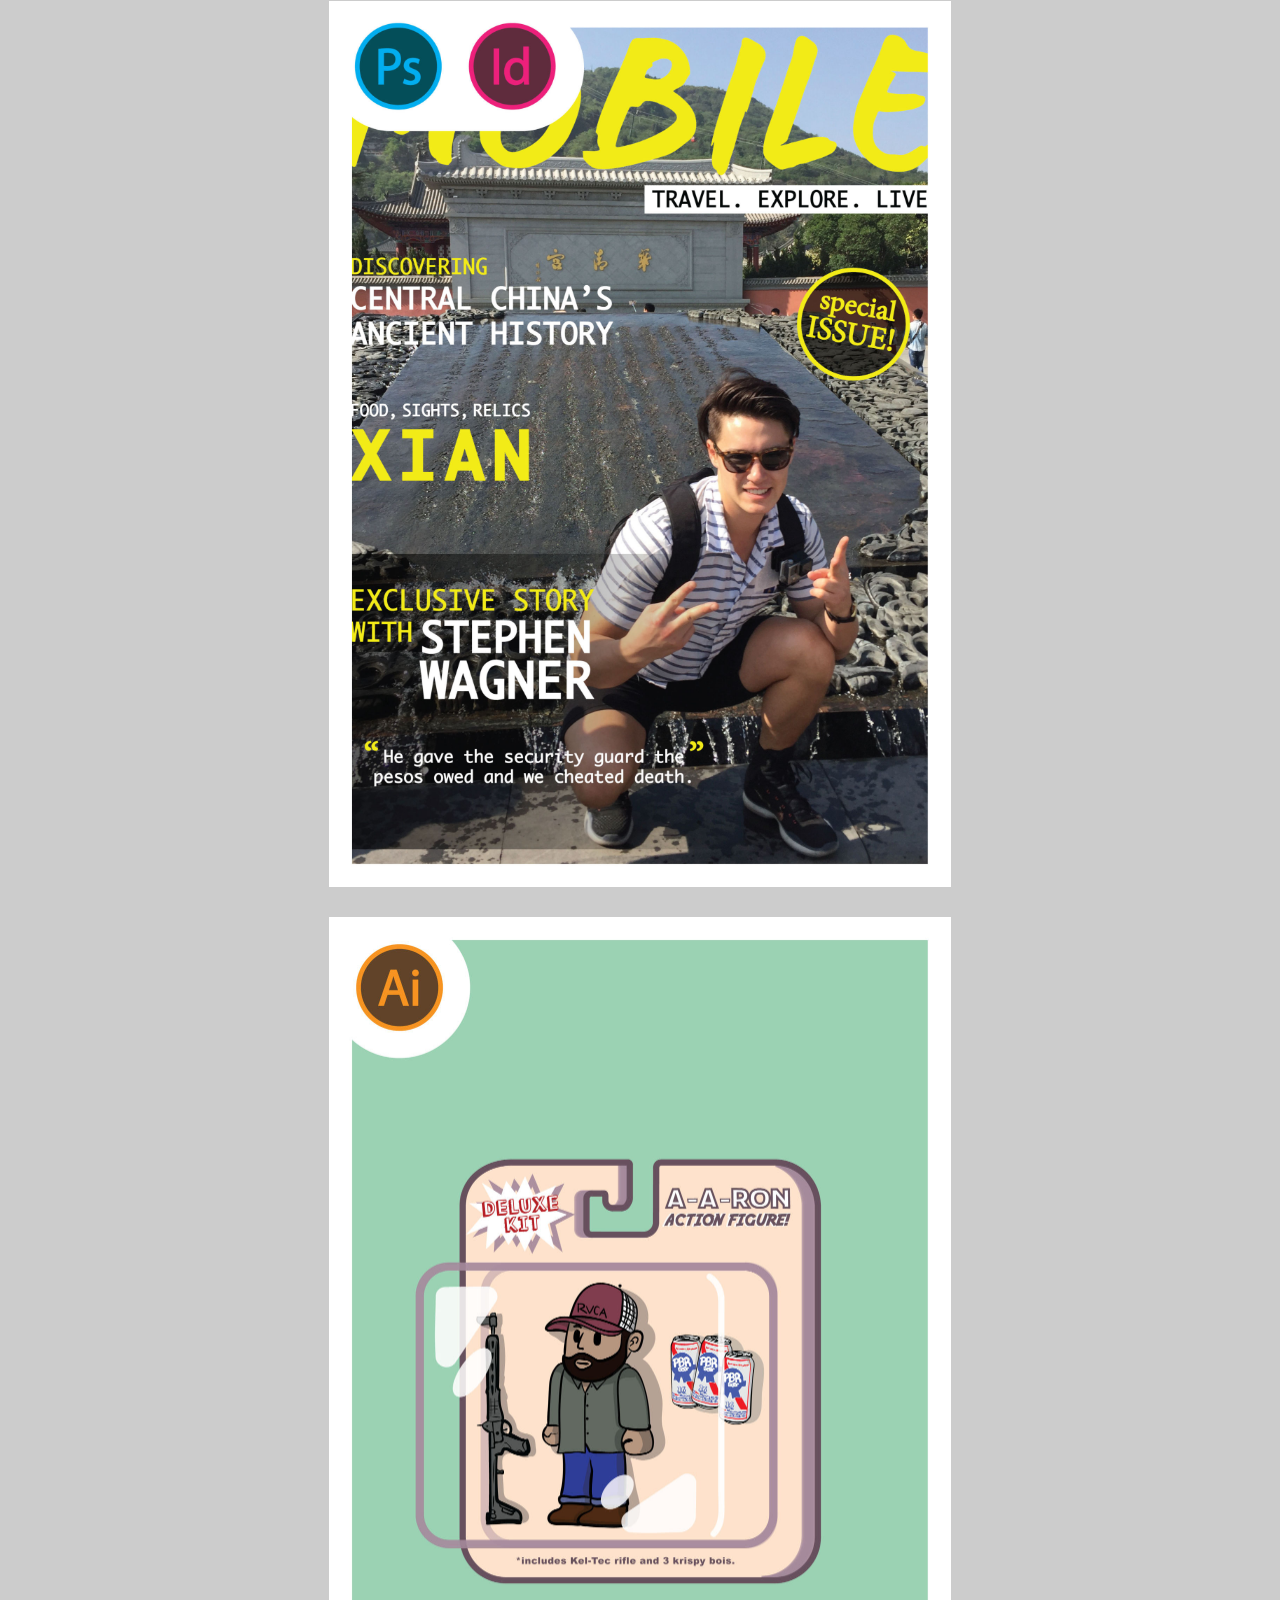
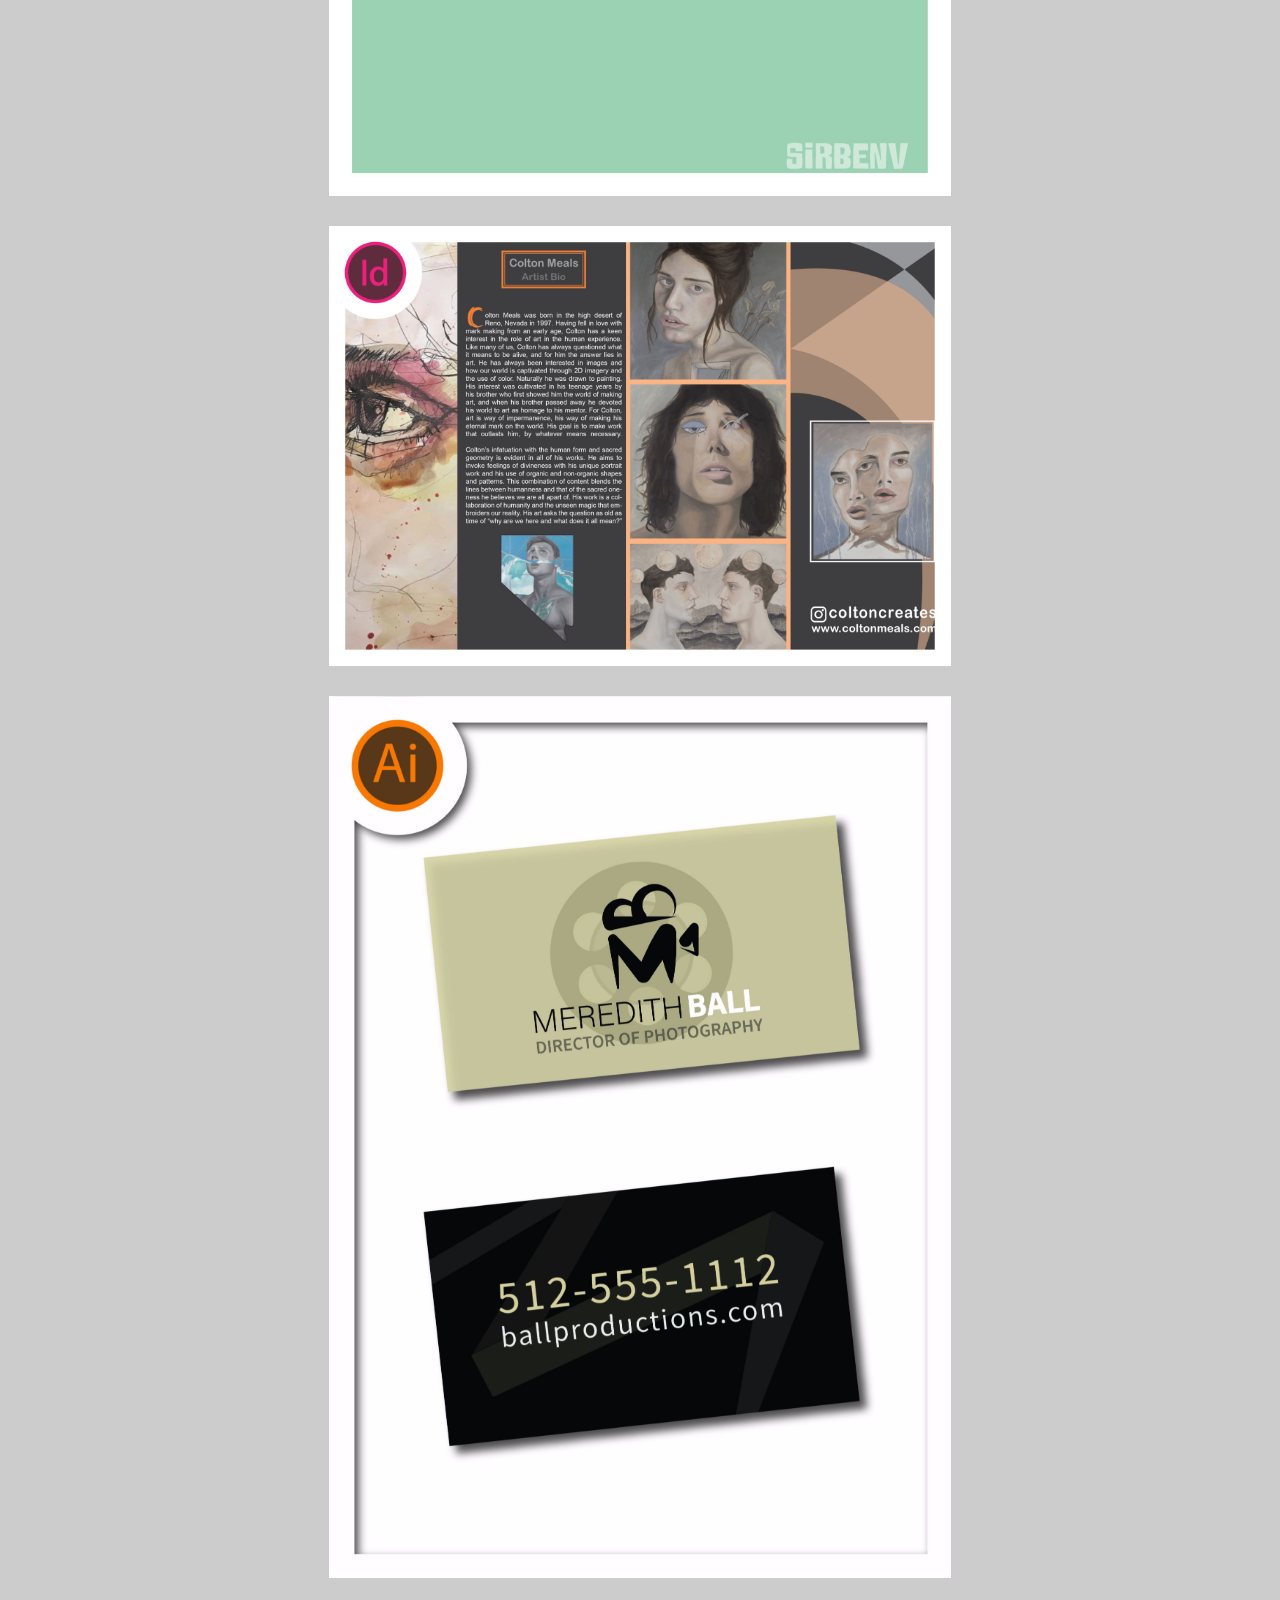
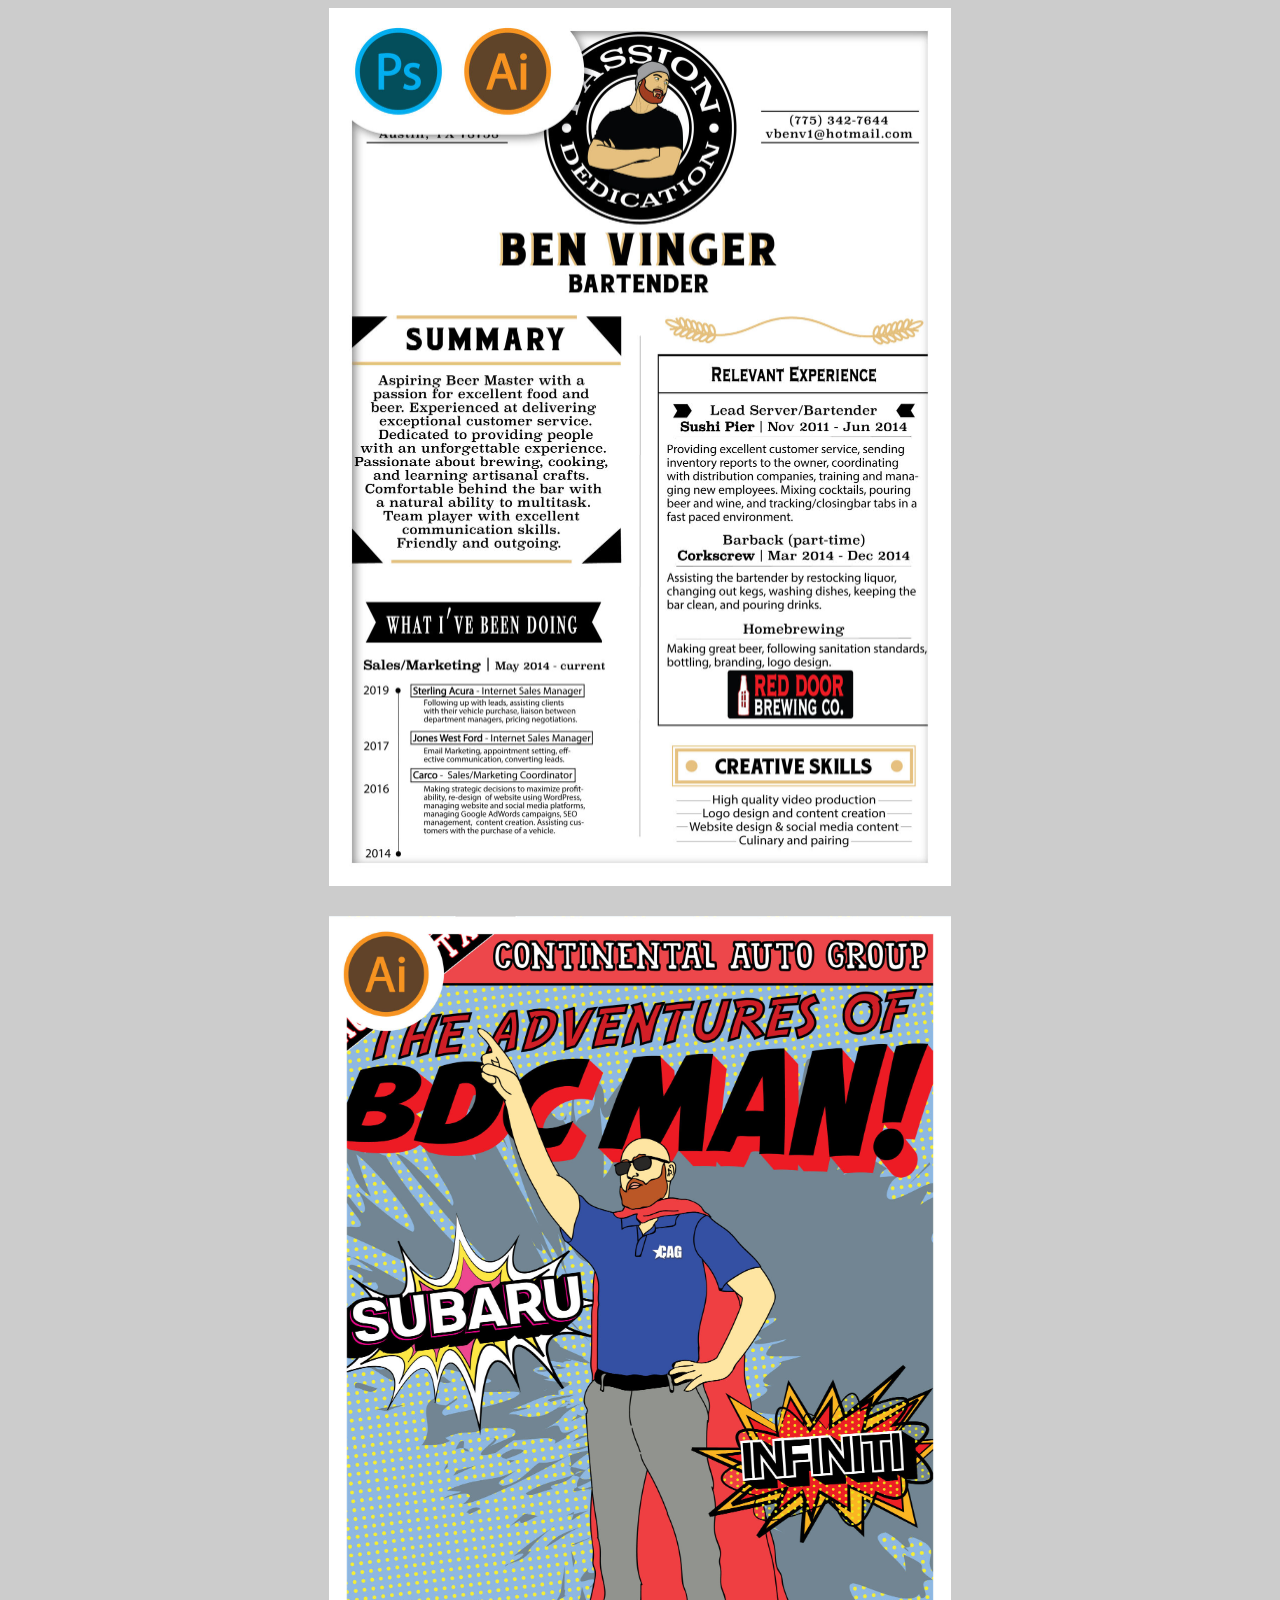
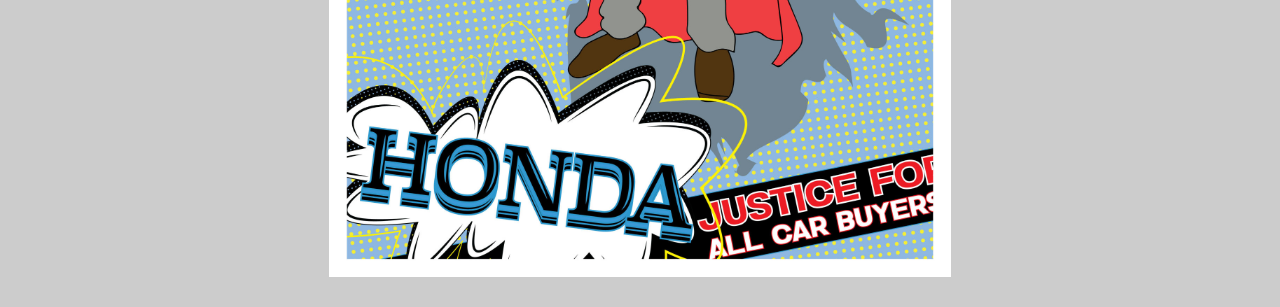
==== commit 8ea25039: "create github pages" ====
--- a/index.html
+++ b/index.html
@@ -53,7 +53,7 @@
     </nav>
 </section>
 
-<section class="engine"><a href="https://mobirise.info/v">free html templates</a></section><section class="cid-rk5LGsgMAR" id="image3-17">
+<section class="engine"><a href="https://mobirise.info/i">free site creation software</a></section><section class="cid-rk5LGsgMAR" id="image3-17">
 
     
 
@@ -73,7 +73,7 @@
 
     <figure class="mbr-figure container">
             <div class="image-block" style="width: 57%;">
-                <a href="assets/files/SADIE WARHOL.pdf" target="_blank"><img src="assets/images/sadie-warhol-1114x1042.png" width="1400" alt="Mobirise" title=""></a>
+                <a href="assets/files/SADIE WARHOL.pdf"><img src="assets/images/sadie-warhol-1114x1042.png" width="1400" alt="Mobirise" title=""></a>
                 
             </div>
     </figure>
@@ -85,7 +85,19 @@
 
     <figure class="mbr-figure container">
             <div class="image-block" style="width: 57%;">
-                <a href="assets/files/ISO%20HOUSE.pdf" target="_blank"><img src="assets/images/iso-house-1776x1383.jpg" width="1400" alt="Mobirise" title=""></a>
+                <a href="assets/files/ISO HOUSE.pdf"><img src="assets/images/iso-house-1776x1383.jpg" width="1400" alt="Mobirise" title=""></a>
+                
+            </div>
+    </figure>
+</section>
+
+<section class="cid-rnmdo0Q9md" id="image3-2q">
+
+    
+
+    <figure class="mbr-figure container">
+            <div class="image-block" style="width: 57%;">
+                <a href="assets/files/Untitled-1.pdf"><img src="assets/images/open-source-1-1776x999.jpg" width="1400" alt="Mobirise" title=""></a>
                 
             </div>
     </figure>
@@ -97,7 +109,7 @@
 
     <figure class="mbr-figure container">
             <div class="image-block" style="width: 57%;">
-                <a href="assets/files/sushi%20ice%20cream.pdf"><img src="assets/images/sushi-ice-cream-1266x1273.png" width="1400" alt="Mobirise" title=""></a>
+                <a href="assets/files/sushi ice cream.pdf"><img src="assets/images/sushi-ice-cream-1266x1273.png" width="1400" alt="Mobirise" title=""></a>
                 
             </div>
     </figure>
@@ -120,19 +132,7 @@
 
     <figure class="mbr-figure container">
             <div class="image-block" style="width: 56%;">
-                <a href="assets/files/mobile magazine.pdf" target="_blank"><img src="assets/images/steve-1776x2531.jpg" width="1400" alt="Mobirise" title=""></a>
-                
-            </div>
-    </figure>
-</section>
-
-<section class="cid-rm42BBk4iQ" id="image3-2g">
-
-    
-
-    <figure class="mbr-figure container">
-            <div class="image-block" style="width: 56%;">
-                <a href="assets/files/bensgrooming.pdf" target="_blank"><img src="assets/images/bensgrooming-1776x1776.jpg" width="1400" alt="Mobirise" title=""></a>
+                <a href="assets/files/mobile magazine.pdf"><img src="assets/images/steve-1776x2531.jpg" width="1400" alt="Mobirise" title=""></a>
                 
             </div>
     </figure>
@@ -144,7 +144,7 @@
 
     <figure class="mbr-figure container">
             <div class="image-block" style="width: 56%;">
-                <a href="assets/files/AARON DUDE.pdf" target="_blank"><img src="assets/images/aaron-1244x1759.jpg" width="1400" alt="Mobirise" title=""></a>
+                <a href="assets/files/AARON DUDE.pdf"><img src="assets/images/aaron-1244x1759.jpg" width="1400" alt="Mobirise" title=""></a>
                 
             </div>
     </figure>
@@ -156,7 +156,7 @@
 
     <figure class="mbr-figure container">
             <div class="image-block" style="width: 56%;">
-                <a href="assets/files/colton brochure.pdf" target="_blank"><img src="assets/images/colton-1776x1256.jpg" width="1400" alt="Mobirise" title=""></a>
+                <a href="assets/files/colton brochure.pdf"><img src="assets/images/colton-1776x1256.jpg" width="1400" alt="Mobirise" title=""></a>
                 
             </div>
     </figure>
@@ -168,7 +168,7 @@
 
     <figure class="mbr-figure container">
             <div class="image-block" style="width: 56%;">
-                <a href="assets/files/MBLOGOFINAL.pdf" target="_blank"><img src="assets/images/mbcards-1-1776x2483.jpg" width="1400" alt="Mobirise" title=""></a>
+                <a href="assets/files/MBLOGOFINAL.pdf"><img src="assets/images/mbcards-1-1776x2483.jpg" width="1400" alt="Mobirise" title=""></a>
                 
             </div>
     </figure>
@@ -180,7 +180,7 @@
 
     <figure class="mbr-figure container">
             <div class="image-block" style="width: 56%;">
-                <a href="assets/files/Brewery Resume.pdf" target="_blank"><img src="assets/images/brewery-resume-1244x1759.jpg" width="1400" alt="Mobirise" title=""></a>
+                <a href="assets/files/Brewery Resume.pdf"><img src="assets/images/brewery-resume-1244x1759.jpg" width="1400" alt="Mobirise" title=""></a>
                 
             </div>
     </figure>
@@ -192,7 +192,7 @@
 
     <figure class="mbr-figure container">
             <div class="image-block" style="width: 56%;">
-                <a href="assets/files/BDC Man Poster.pdf" target="_blank"><img src="assets/images/bdc-man-poster-1-1776x2745.jpg" width="1400" alt="Mobirise" title=""></a>
+                <a href="assets/files/BDC Man Poster.pdf"><img src="assets/images/bdc-man-poster-1-1776x2745.jpg" width="1400" alt="Mobirise" title=""></a>
                 
             </div>
     </figure>
--- a/assets/mobirise/css/mbr-additional.css
+++ b/assets/mobirise/css/mbr-additional.css
@@ -1840,6 +1840,27 @@
     width: 100% !important;
   }
 }
+.cid-rnmdo0Q9md {
+  background: #cccccc;
+  padding-top: 30px;
+  padding-bottom: 0px;
+}
+.cid-rnmdo0Q9md .image-block {
+  margin: auto;
+}
+.cid-rnmdo0Q9md figcaption {
+  position: relative;
+}
+.cid-rnmdo0Q9md figcaption div {
+  position: absolute;
+  bottom: 0;
+  width: 100%;
+}
+@media (max-width: 768px) {
+  .cid-rnmdo0Q9md .image-block {
+    width: 100% !important;
+  }
+}
 .cid-rm5tW8ioTR {
   background: #cccccc;
   padding-top: 30px;
@@ -1892,27 +1913,6 @@
 }
 @media (max-width: 768px) {
   .cid-rk6hGh36Ha .image-block {
-    width: 100% !important;
-  }
-}
-.cid-rm42BBk4iQ {
-  background: #cccccc;
-  padding-top: 30px;
-  padding-bottom: 0px;
-}
-.cid-rm42BBk4iQ .image-block {
-  margin: auto;
-}
-.cid-rm42BBk4iQ figcaption {
-  position: relative;
-}
-.cid-rm42BBk4iQ figcaption div {
-  position: absolute;
-  bottom: 0;
-  width: 100%;
-}
-@media (max-width: 768px) {
-  .cid-rm42BBk4iQ .image-block {
     width: 100% !important;
   }
 }
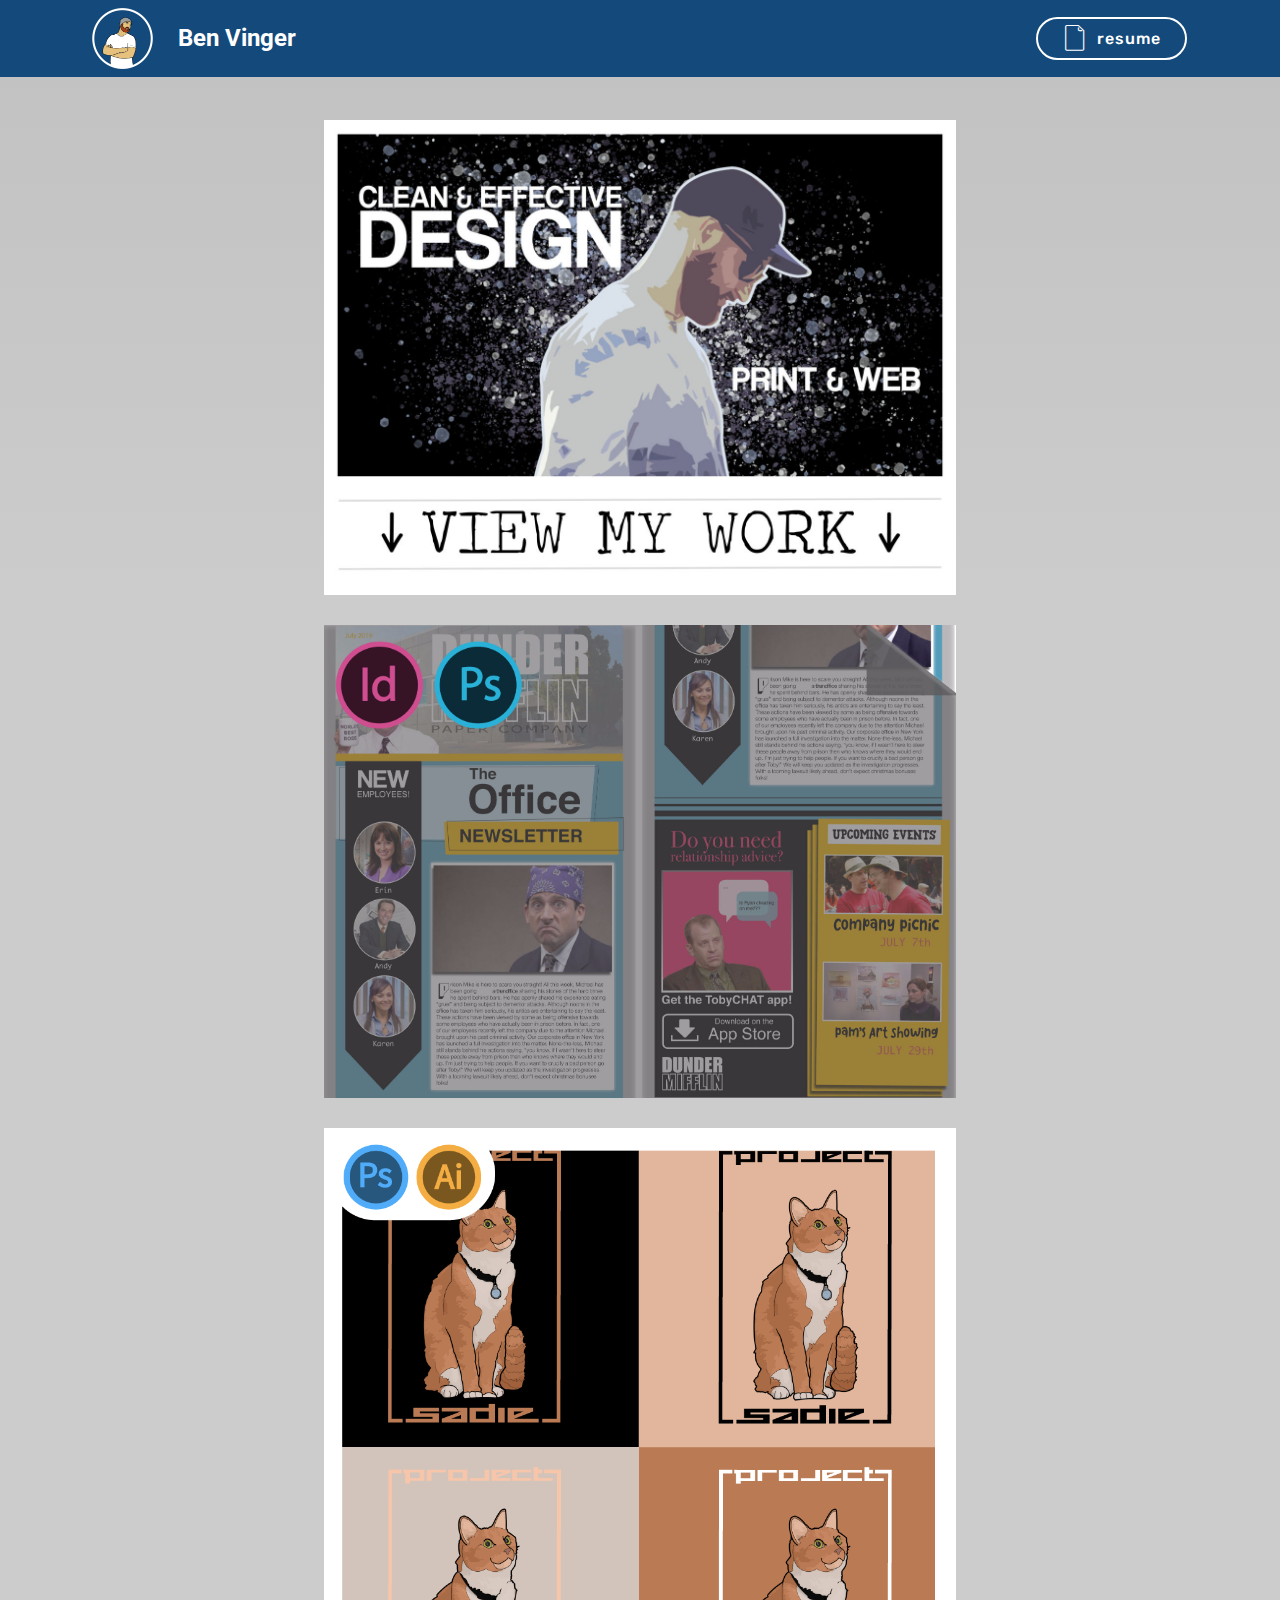
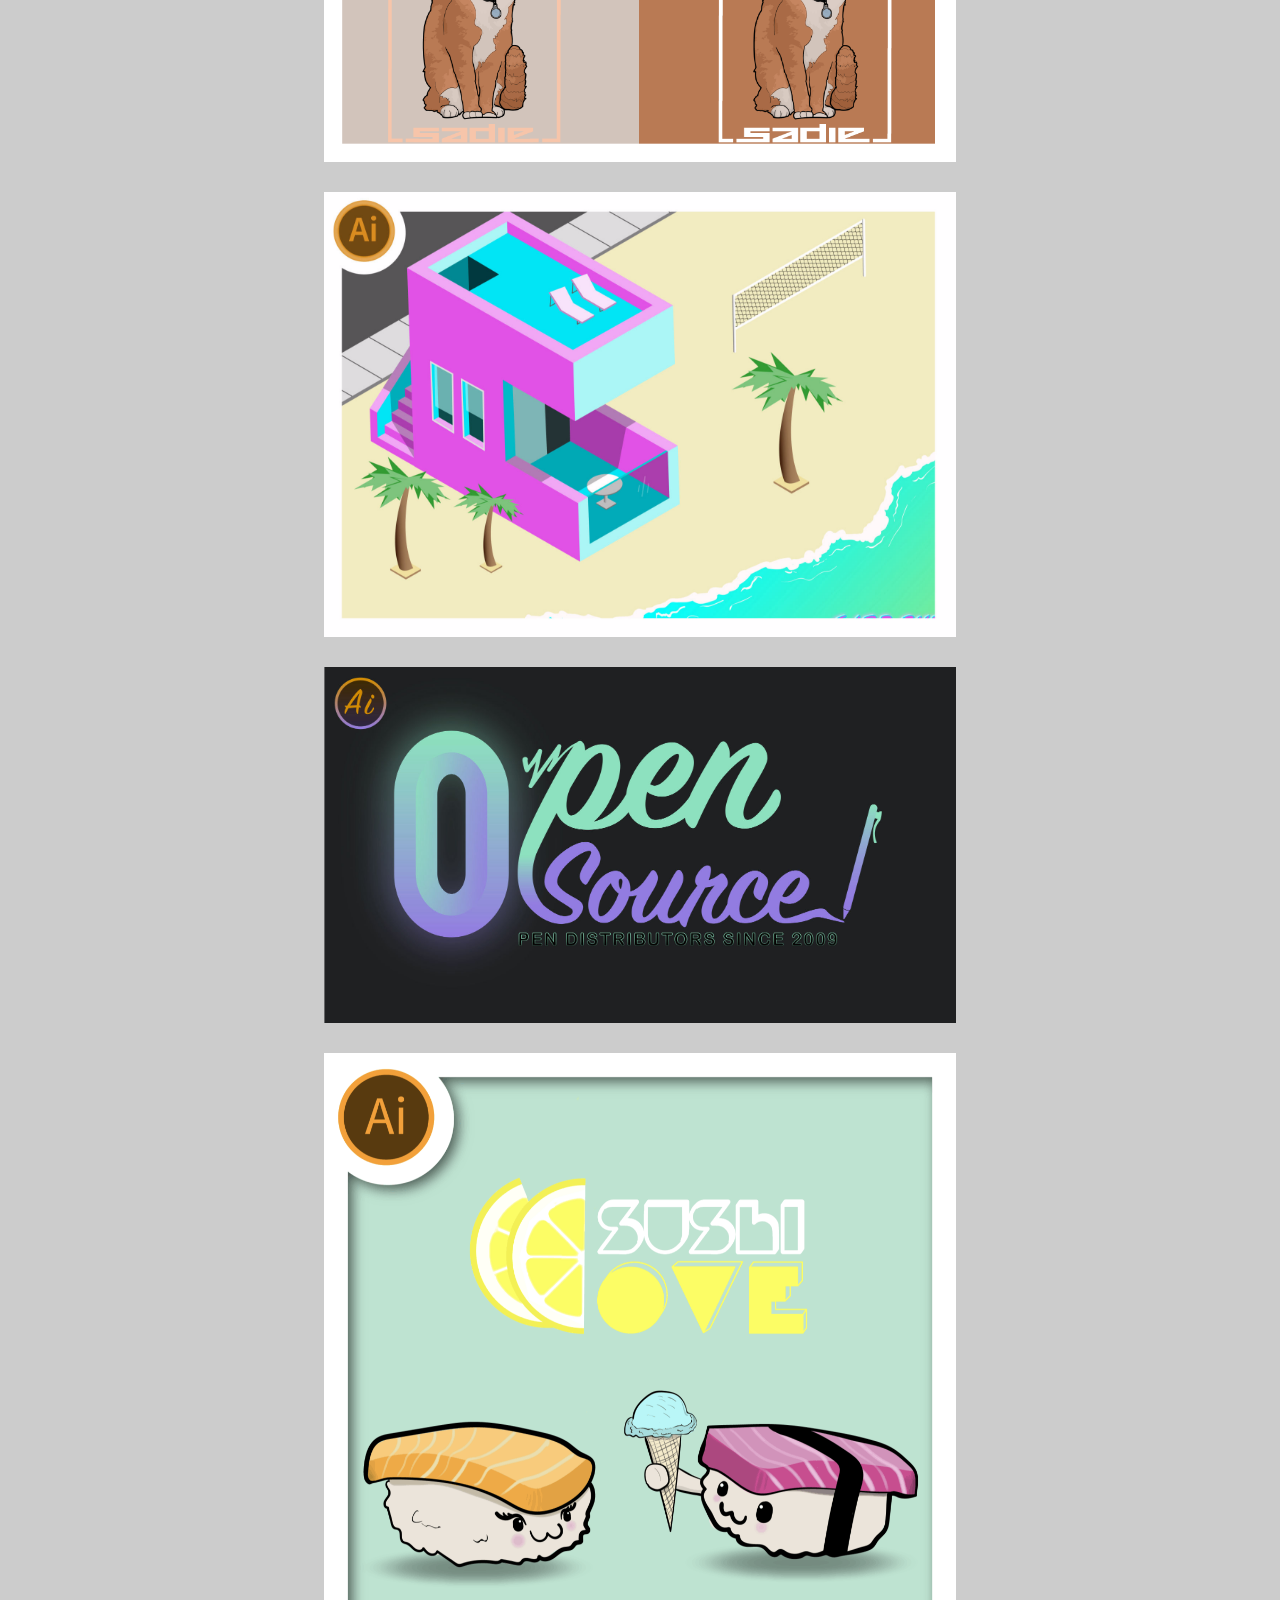
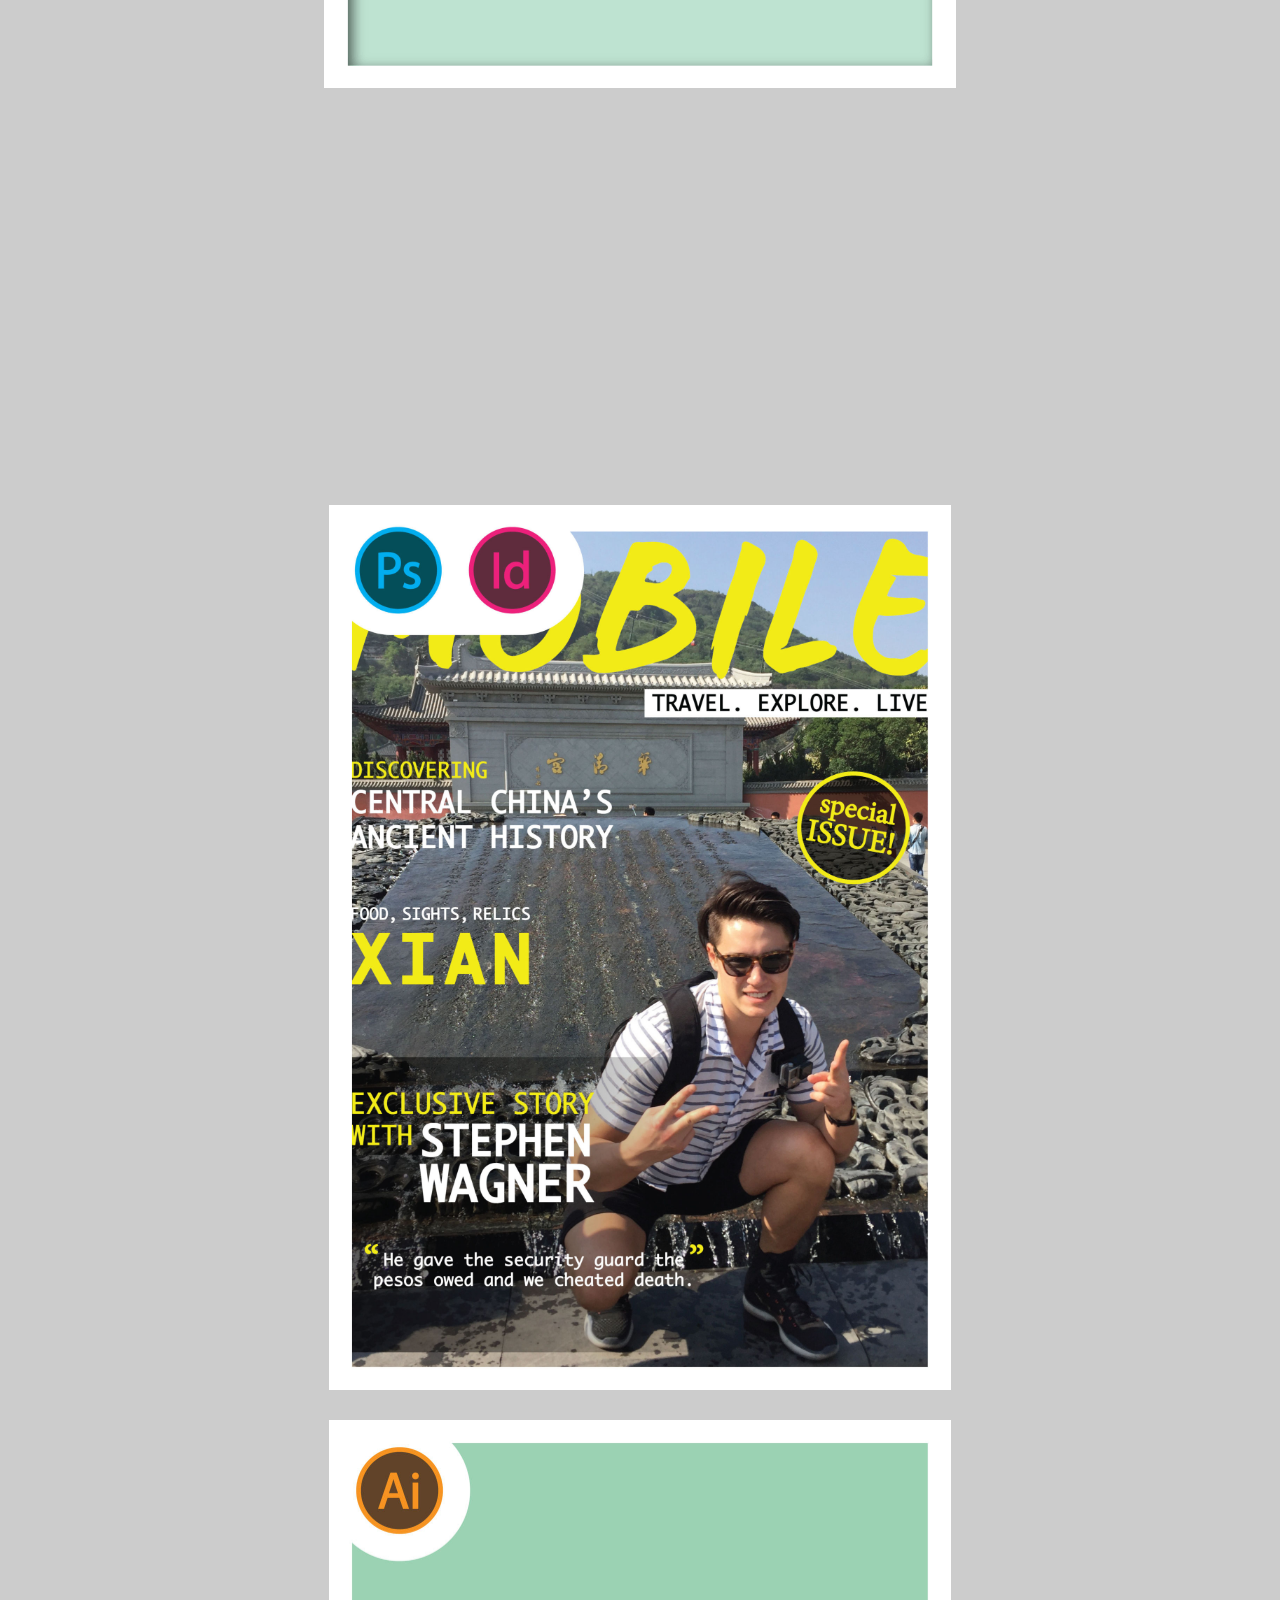
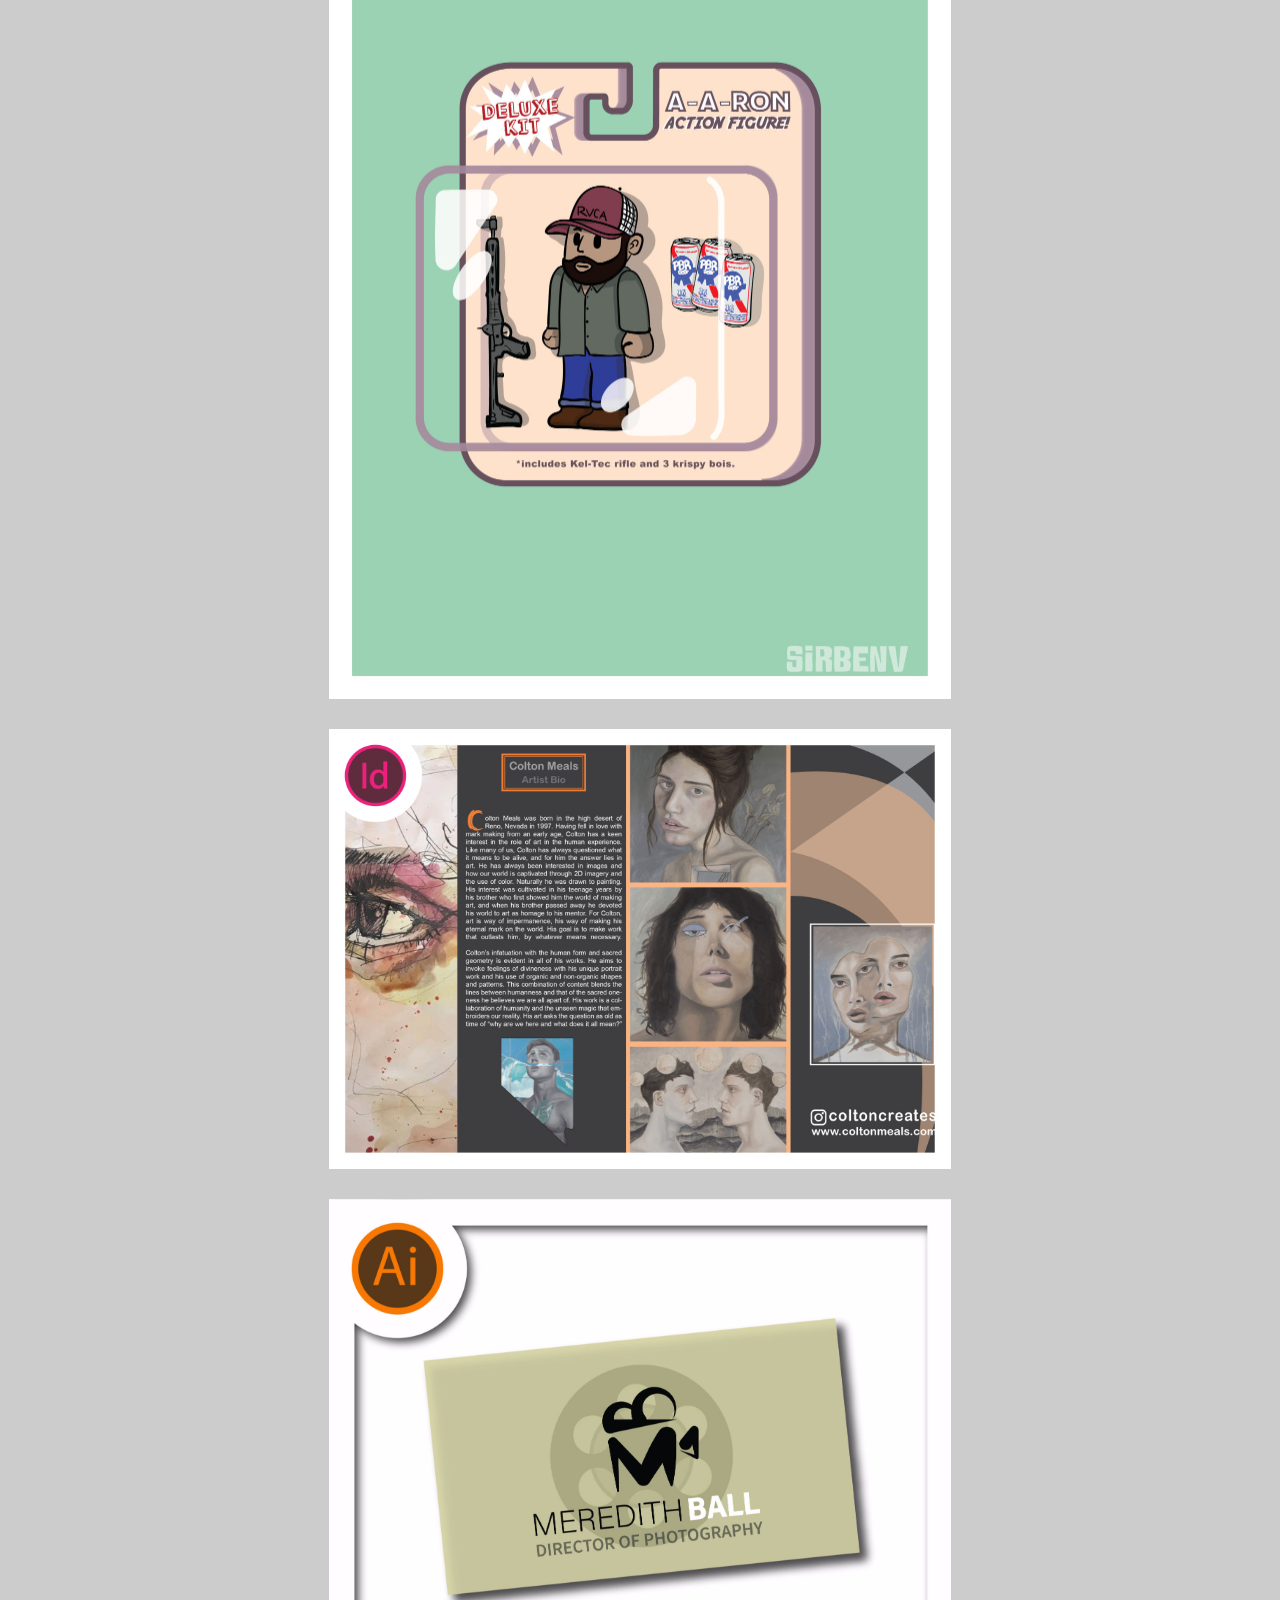
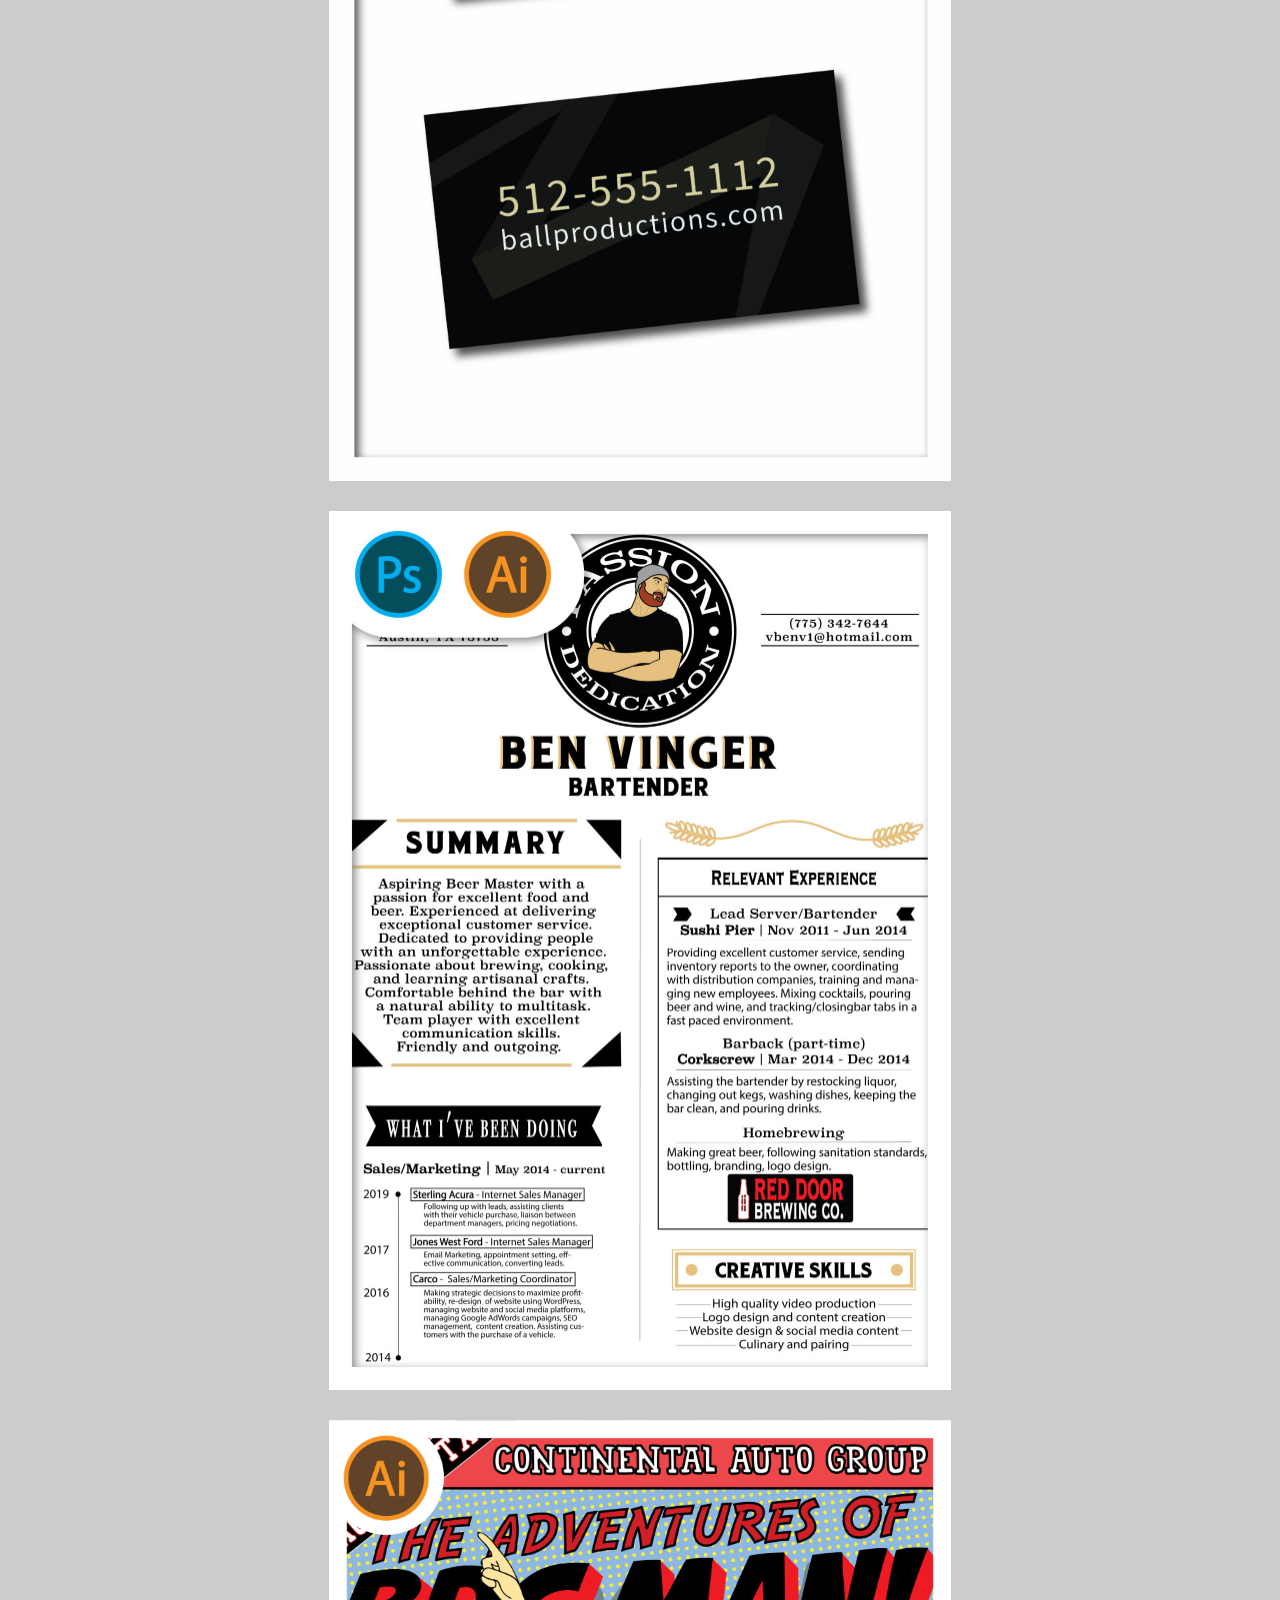
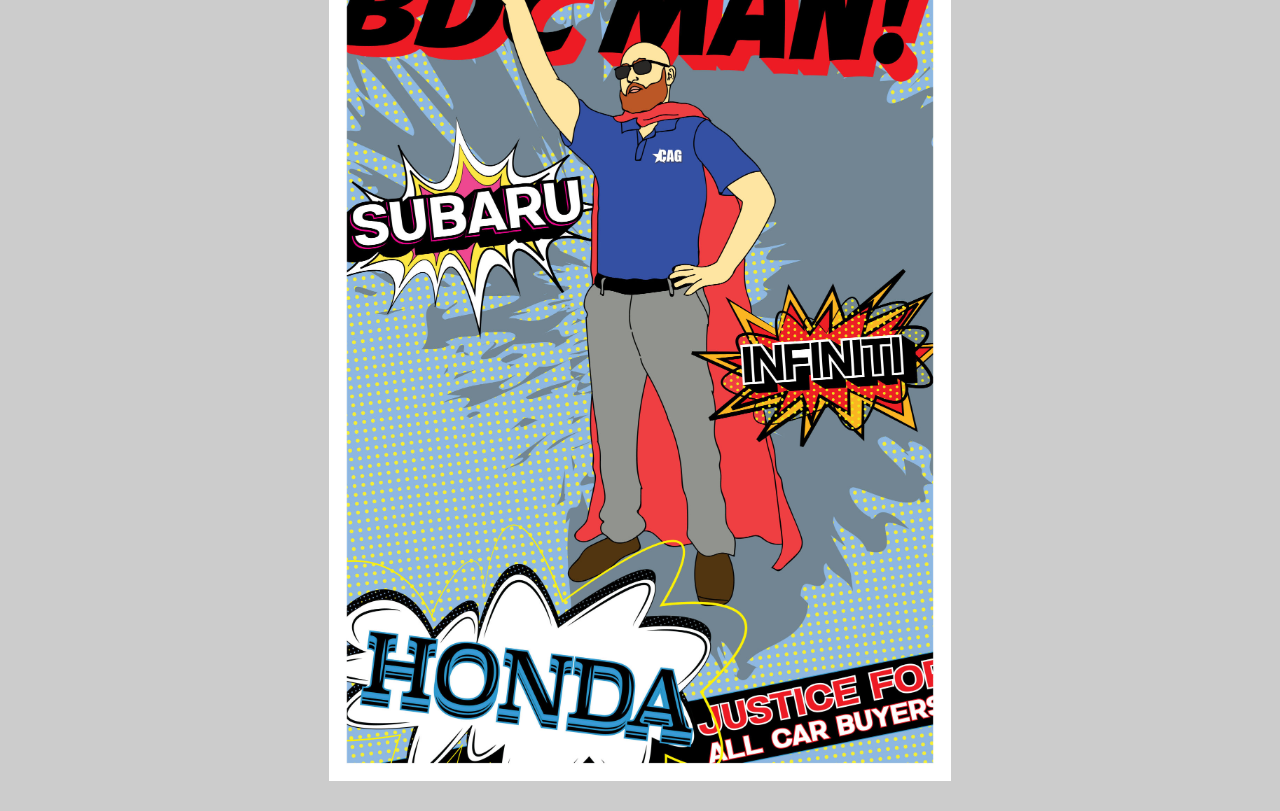
==== commit 0dd3a19f: "create github pages" ====
--- a/index.html
+++ b/index.html
@@ -53,7 +53,7 @@
     </nav>
 </section>
 
-<section class="engine"><a href="https://mobirise.info/i">free site creation software</a></section><section class="cid-rk5LGsgMAR" id="image3-17">
+<section class="engine"><a href="https://mobirise.info/l">free web templates</a></section><section class="cid-rk5LGsgMAR" id="image3-17">
 
     
 
@@ -63,6 +63,18 @@
                 <figcaption class="mbr-figure-caption mbr-figure-caption-over">
                     <div class="container pb-5 mbr-white align-center mbr-fonts-style display-1"></div>
                 </figcaption>
+            </div>
+    </figure>
+</section>
+
+<section class="cid-rnnaZVAhQs" id="image3-2r">
+
+    
+
+    <figure class="mbr-figure container">
+            <div class="image-block" style="width: 57%;">
+                <a href="assets/files/dundernewsletter.pdf"><img src="assets/images/dunder-1-1776x1336.jpg" width="1400" alt="Mobirise" title=""></a>
+                
             </div>
     </figure>
 </section>
--- a/assets/mobirise/css/mbr-additional.css
+++ b/assets/mobirise/css/mbr-additional.css
@@ -1798,6 +1798,27 @@
     width: 100% !important;
   }
 }
+.cid-rnnaZVAhQs {
+  background: #cccccc;
+  padding-top: 30px;
+  padding-bottom: 0px;
+}
+.cid-rnnaZVAhQs .image-block {
+  margin: auto;
+}
+.cid-rnnaZVAhQs figcaption {
+  position: relative;
+}
+.cid-rnnaZVAhQs figcaption div {
+  position: absolute;
+  bottom: 0;
+  width: 100%;
+}
+@media (max-width: 768px) {
+  .cid-rnnaZVAhQs .image-block {
+    width: 100% !important;
+  }
+}
 .cid-rmsdA3CZRY {
   background: #cccccc;
   padding-top: 30px;
